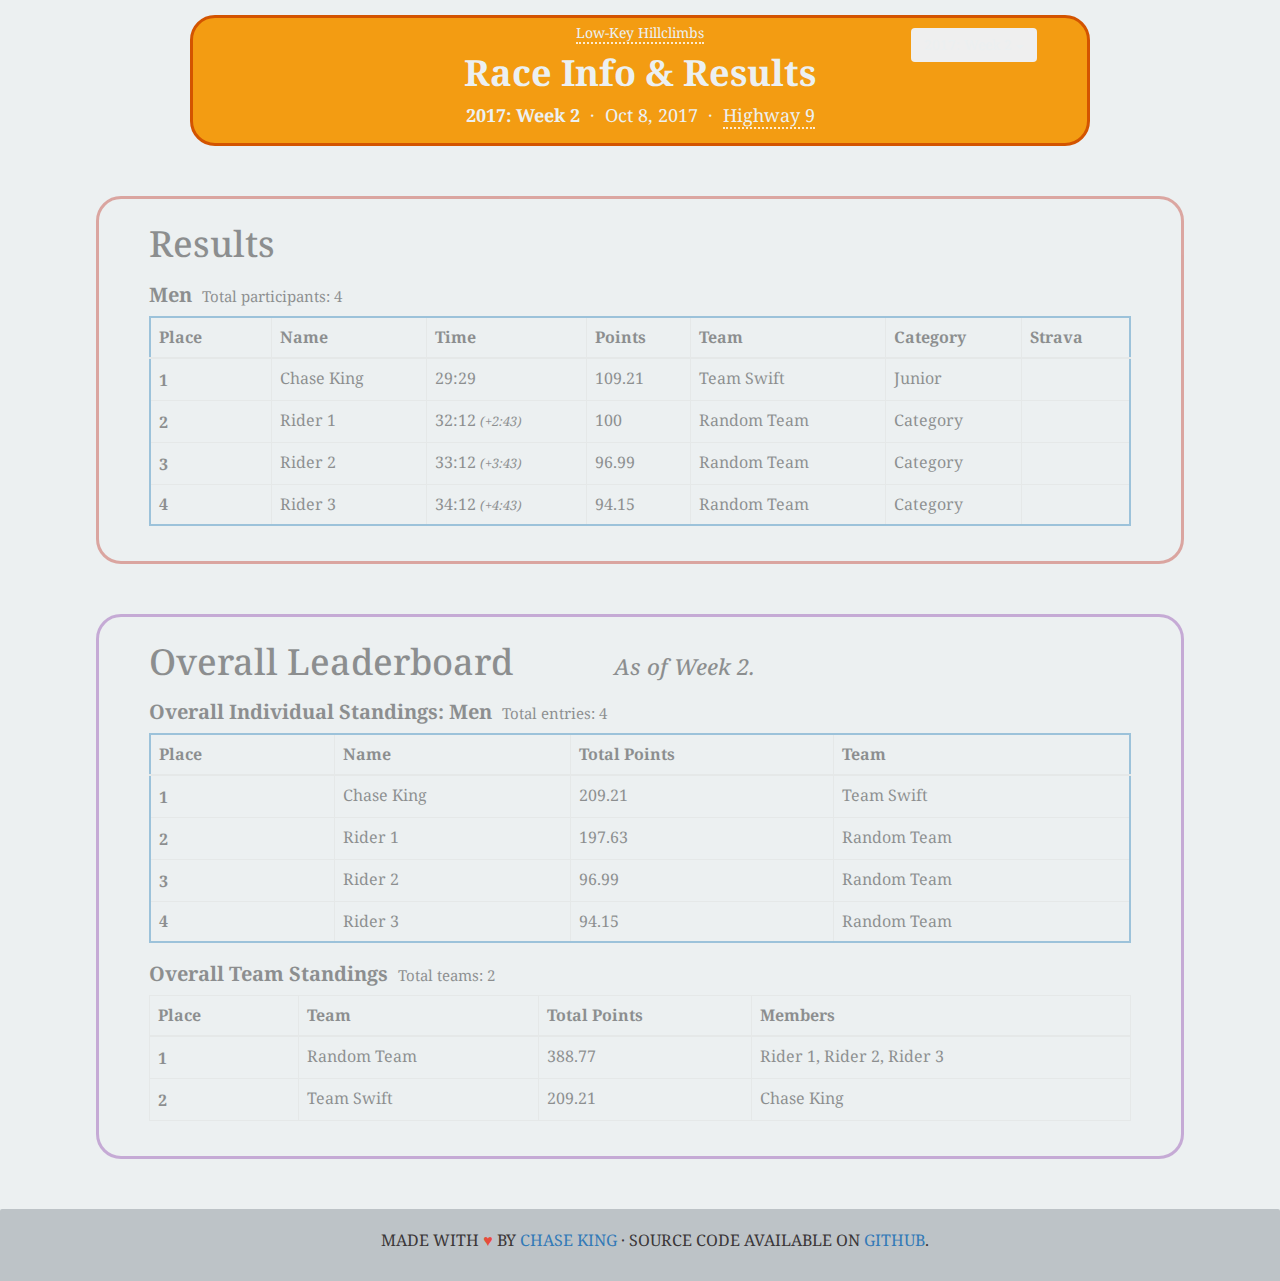
==== races.html @ 23610006 "Various updates" ====
<!DOCTYPE html>

<html>
	<head>
        <link rel="stylesheet" type="text/css" href="css/bootstrap.css">
        <link rel="stylesheet" type="text/css" href="css/main.css">
        <link rel="stylesheet" type="text/css" href="css/twemoji.css">

        <script type="text/javascript" src="js/jquery.js"></script>
        <script type="text/javascript" src="js/bootstrap.min.js"></script>
        <script type="text/javascript" src="js/smoothscrolling.js"></script>
        <script type="text/javascript" src="js/utils.js"></script>

		<title>Low-Key Hillclimbs: Results</title>
	</head>

	<body>
        <div id="header" class="section yellow">
            <p style="font-size: 14px; text-align: center;"><a class="link light" href="index.html">Low-Key Hillclimbs</a></p>
            <h1 style="text-align: center; margin-top: 0;"><i class="twa twa-clipboard"></i> <strong>Race Info & Results</strong> <i class="twa twa-clipboard"></i></h1>

            <div id="infoSubHeader" style="text-align: center; font-size: 18px;">
                <span><strong><span class="year"></span>: Week <span class="week"></span></strong></span>
                <span style="margin: 0 5px;">&middot;</span>
                <span class="date"></span>
                <span style="margin: 0 5px;">&middot;</span>
                <span class="climbLink"></span>
            </div>

            <div class="btn-group" style="display: inline-block; position: relative; float: right; top: -100px;">
                <button id="resultsSelectionButton" type="button" class="btn btn-action dropdown-toggle" data-toggle="dropdown" aria-haspopup="true" aria-expanded="false"></button>

                <ul id="resultsSelectionDropdown" class="dropdown-menu"></ul>
            </div>
		</div>

        <!--<div id="header" class="section yellow">
            <p style="font-size: 14px; text-align: center; z-index: 999;"><a class="link light" style="z-index: 999" href="index.html">Low-Key Hillclimbs</a></p>

            <div style="text-align: center; height: 35px;">
                <div style="display: inline-block; position: absolute; left: 0; right: 0; top: 35px;">
                    <h1><i class="twa twa-clipboard"></i> <strong>Race Information</strong> <i class="twa twa-clipboard"></i></h1>
                </div>

                <div style="display: inline-block; float: right;">
                    <div class="btn-group">
                        <button id="resultsSelectionButton" type="button" class="btn btn-action dropdown-toggle" data-toggle="dropdown" aria-haspopup="true" aria-expanded="false"></button>

                        <ul id="resultsSelectionDropdown" class="dropdown-menu"><li>Test</li></ul>
                    </div>
                </div>
            </div>

            <div id="infoSubHeader" style="text-align: center; font-size: 18px;"></div>
		</div>-->

        <div id="body">
            <div id="info" class="section border-green">
                <div id="infoContainer">
                    <div id="infoText" style='font-size: 16px; margin-bottom: 5px; width: 60%; display: inline-block;'></div>
                    <div id="photos" style='display: inline-block; float: right;'></div>
                    <div id="volunteers"></div>
                </div>
            </div>

            <div id="results" class="section border-red" style="min-width: 85%">
                <h1>Results <i class="twa twa-scroll"></i></h1>

                <div id="resultsContainer"></div>
            </div>

            <div id="leaderboard" class="section border-purple" style="min-width: 85%">
                <h1>Overall Leaderboard <i class="twa twa-notebook"></i><i class="twa twa-bar-chart"></i> <span style="font-size: 22px; margin-left: 0px; font-style: italic;">As of Week <span class="week"></span>.</span></h1>

                <div id="individualLeaderboardContainer"></div>
                <div id="teamLeaderboardContainer"></div>
            </div>
        </div>

        <div id="footer">
        	<p>Made with <span style="color: #e74c3c;">&#9829;</span> by <a href="https://www.strava.com/athletes/6093294">Chase King</a> &middot; Source code available on <a href="https://github.com/chaseking/LKHC">GitHub</a>.</p>
        </div>

        <script type="text/javascript" src="js/races.js"></script>

        <!-- External JS assets -->
		<!--
        <script src="https://cdnjs.cloudflare.com/ajax/libs/jquery/2.1.4/jquery.min.js"></script>
		<script src="https://cdnjs.cloudflare.com/ajax/libs/socket.io/1.3.7/socket.io.min.js"></script>
        <script src="https://cdnjs.cloudflare.com/ajax/libs/flot/0.8.3/jquery.flot.min.js"></script>
		-->

        <!-- Internal JS assets -->
		<!--
        <script src="js/util.js"></script>
        <script src="js/graph.js"></script>
		<script src="js/site.js"></script>
		<script src="publicConfig.json"></script>

		<script>
			(function(i,s,o,g,r,a,m){i['GoogleAnalyticsObject']=r;i[r]=i[r]||function(){
			(i[r].q=i[r].q||[]).push(arguments)},i[r].l=1*new Date();a=s.createElement(o),
			m=s.getElementsByTagName(o)[0];a.async=1;a.src=g;m.parentNode.insertBefore(a,m)
			})(window,document,'script','//www.google-analytics.com/analytics.js','ga');
			ga('create', 'UA-60103580-2', 'auto');
			ga('send', 'pageview');
		</script>
		-->
	</body>
</html>
---- css/main.css ----
@import url(https://fonts.googleapis.com/css?family=Noto+Serif);

* {
	margin: 0;
	padding: 0;
}

body {
	font-family: "Noto Serif", "Palatino", sans-serif;
	font-size: 20px;
	background: #ecf0f1; /* White background */
}

a.link {
    color: inherit;
    border-bottom: 2px dotted rgba(0, 0, 0, 0.3);
    text-decoration: none;
}

a.link:hover {
    text-decoration: none;
    color: inherit;
    border-bottom-color: black;
}

a.link.light {
    border-bottom: 2px dotted rgba(255, 255, 255, 0.8);
    text-decoration: none;
    cursor: pointer;
}

a.link.light:hover {
    border-bottom-color: #95a5a6;
}

.mini-nav {
    margin-top: 0;
    padding: 0 20px;
    font-size: 18px;
}

.mini-nav a {
    color: inherit;
    margin: 0 20px;
}

h2 {
    font-size: 20px;
    font-weight: bold;
}

#footer {
	padding: 20px;
	padding-left: 50px;
	margin: 0 auto;
	position: static;
	bottom: 0;
    font-size: 16px;
    text-transform: uppercase;
    text-align: center;
    background: #bdc3c7;
    color: #3B3738;
    width: 100%;
    border-top-right-radius: 2px;
    border-top-left-radius: 2px;
}

.section {
	min-width: 70%;
	max-width: 900px;
    height: auto;
	padding: 5px 50px 15px 50px;
	margin: 15px auto 50px auto; /* In the middle */
	color: black;
	border-radius: 25px;
	border-style: solid;
	border-width: 3px;
}

.section .header {
    margin-bottom: 15px;
}

.border-red {
    border-color: #c0392b;
}

.border-yellow {
    border-color: #d35400;
}

.border-purple {
    border-color: #8e44ad;
}

.border-green {
    border-color: #1e8c4d;
}

.red {
	background: #e74c3c;
    border-color: #c0392b;
    color: #ecf0f1;
}

.yellow {
	background: #f39c12;
	border-color: #d35400;
    color: #ecf0f1;
}

.green {
	background: #26ad5e;
	border-color: #1e8c4d;
    color: #ecf0f1;
}

.blue {
	background: #3498db;
	border-color: #2980b9;
    color: #ecf0f1;
}

.purple {
	background: #9b59b6;
	border-color: #8e44ad;
    color: #ecf0f1;
}

.white {
    background: #ecf0f1;
    border-color: #7f8c8d;
    color: black;
}
---- css/twemoji.css ----
@charset "UTF-8";
.twa {
  display: inline-block;
  height: 1em;
  width: 1em;
  margin: 0 .05em 0 .1em;
  vertical-align: -0.1em;
  background-repeat: no-repeat;
  background-position: center center;
  background-size: 1em 1em; }

.twa-lg {
  height: 1.33em;
  width: 1.33em;
  margin: 0 0.0665em 0 0.133em;
  vertical-align: -0.133em;
  background-size: 1.33em 1.33em; }

.twa-2x {
  height: 2em;
  width: 2em;
  margin: 0 0.1em 0 0.2em;
  vertical-align: -0.2em;
  background-size: 2em 2em; }

.twa-3x {
  height: 3em;
  width: 3em;
  margin: 0 0.15em 0 0.3em;
  vertical-align: -0.3em;
  background-size: 3em 3em; }

.twa-4x {
  height: 4em;
  width: 4em;
  margin: 0 0.2em 0 0.4em;
  vertical-align: -0.4em;
  background-size: 4em 4em; }

.twa-5x {
  height: 5em;
  width: 5em;
  margin: 0 0.25em 0 0.5em;
  vertical-align: -0.5em;
  background-size: 5em 5em; }

.twa-mahjong-red-dragon {
  background-image: url("https://twemoji.maxcdn.com/2/svg/1f004.svg"); }

.twa-mahjong {
  background-image: url("https://twemoji.maxcdn.com/2/svg/1f004.svg"); }

.twa-joker {
  background-image: url("https://twemoji.maxcdn.com/2/svg/1f0cf.svg"); }

.twa-black-joker {
  background-image: url("https://twemoji.maxcdn.com/2/svg/1f0cf.svg"); }

.twa-a-button {
  background-image: url("https://twemoji.maxcdn.com/2/svg/1f170.svg"); }

.twa-a {
  background-image: url("https://twemoji.maxcdn.com/2/svg/1f170.svg"); }

.twa-b-button {
  background-image: url("https://twemoji.maxcdn.com/2/svg/1f171.svg"); }

.twa-b {
  background-image: url("https://twemoji.maxcdn.com/2/svg/1f171.svg"); }

.twa-o-button {
  background-image: url("https://twemoji.maxcdn.com/2/svg/1f17e.svg"); }

.twa-o2 {
  background-image: url("https://twemoji.maxcdn.com/2/svg/1f17e.svg"); }

.twa-p-button {
  background-image: url("https://twemoji.maxcdn.com/2/svg/1f17f.svg"); }

.twa-parking {
  background-image: url("https://twemoji.maxcdn.com/2/svg/1f17f.svg"); }

.twa-ab-button {
  background-image: url("https://twemoji.maxcdn.com/2/svg/1f18e.svg"); }

.twa-ab {
  background-image: url("https://twemoji.maxcdn.com/2/svg/1f18e.svg"); }

.twa-squared-cl {
  background-image: url("https://twemoji.maxcdn.com/2/svg/1f191.svg"); }

.twa-cl {
  background-image: url("https://twemoji.maxcdn.com/2/svg/1f191.svg"); }

.twa-squared-cool {
  background-image: url("https://twemoji.maxcdn.com/2/svg/1f192.svg"); }

.twa-cool {
  background-image: url("https://twemoji.maxcdn.com/2/svg/1f192.svg"); }

.twa-squared-free {
  background-image: url("https://twemoji.maxcdn.com/2/svg/1f193.svg"); }

.twa-free {
  background-image: url("https://twemoji.maxcdn.com/2/svg/1f193.svg"); }

.twa-squared-id {
  background-image: url("https://twemoji.maxcdn.com/2/svg/1f194.svg"); }

.twa-id {
  background-image: url("https://twemoji.maxcdn.com/2/svg/1f194.svg"); }

.twa-squared-new {
  background-image: url("https://twemoji.maxcdn.com/2/svg/1f195.svg"); }

.twa-new {
  background-image: url("https://twemoji.maxcdn.com/2/svg/1f195.svg"); }

.twa-squared-ng {
  background-image: url("https://twemoji.maxcdn.com/2/svg/1f196.svg"); }

.twa-ng {
  background-image: url("https://twemoji.maxcdn.com/2/svg/1f196.svg"); }

.twa-squared-ok {
  background-image: url("https://twemoji.maxcdn.com/2/svg/1f197.svg"); }

.twa-ok {
  background-image: url("https://twemoji.maxcdn.com/2/svg/1f197.svg"); }

.twa-squared-sos {
  background-image: url("https://twemoji.maxcdn.com/2/svg/1f198.svg"); }

.twa-sos {
  background-image: url("https://twemoji.maxcdn.com/2/svg/1f198.svg"); }

.twa-upexc-button {
  background-image: url("https://twemoji.maxcdn.com/2/svg/1f199.svg"); }

.twa-up {
  background-image: url("https://twemoji.maxcdn.com/2/svg/1f199.svg"); }

.twa-squared-vs {
  background-image: url("https://twemoji.maxcdn.com/2/svg/1f19a.svg"); }

.twa-vs {
  background-image: url("https://twemoji.maxcdn.com/2/svg/1f19a.svg"); }

.twa-ascension-island-flag {
  background-image: url("https://twemoji.maxcdn.com/2/svg/1f1e6-1f1e8.svg"); }

.twa-andorra-flag {
  background-image: url("https://twemoji.maxcdn.com/2/svg/1f1e6-1f1e9.svg"); }

.twa-emirates-uae-united-flag {
  background-image: url("https://twemoji.maxcdn.com/2/svg/1f1e6-1f1ea.svg"); }

.twa-afghanistan-flag {
  background-image: url("https://twemoji.maxcdn.com/2/svg/1f1e6-1f1eb.svg"); }

.twa-antigua-barbuda-flag {
  background-image: url("https://twemoji.maxcdn.com/2/svg/1f1e6-1f1ec.svg"); }

.twa-anguilla-flag {
  background-image: url("https://twemoji.maxcdn.com/2/svg/1f1e6-1f1ee.svg"); }

.twa-albania-flag {
  background-image: url("https://twemoji.maxcdn.com/2/svg/1f1e6-1f1f1.svg"); }

.twa-armenia-flag {
  background-image: url("https://twemoji.maxcdn.com/2/svg/1f1e6-1f1f2.svg"); }

.twa-angola-flag {
  background-image: url("https://twemoji.maxcdn.com/2/svg/1f1e6-1f1f4.svg"); }

.twa-antarctica-flag {
  background-image: url("https://twemoji.maxcdn.com/2/svg/1f1e6-1f1f6.svg"); }

.twa-argentina-flag {
  background-image: url("https://twemoji.maxcdn.com/2/svg/1f1e6-1f1f7.svg"); }

.twa-american-samoa-flag {
  background-image: url("https://twemoji.maxcdn.com/2/svg/1f1e6-1f1f8.svg"); }

.twa-austria-flag {
  background-image: url("https://twemoji.maxcdn.com/2/svg/1f1e6-1f1f9.svg"); }

.twa-australia-flag {
  background-image: url("https://twemoji.maxcdn.com/2/svg/1f1e6-1f1fa.svg"); }

.twa-aruba-flag {
  background-image: url("https://twemoji.maxcdn.com/2/svg/1f1e6-1f1fc.svg"); }

.twa-aland-flag {
  background-image: url("https://twemoji.maxcdn.com/2/svg/1f1e6-1f1fd.svg"); }

.twa-azerbaijan-flag {
  background-image: url("https://twemoji.maxcdn.com/2/svg/1f1e6-1f1ff.svg"); }

.twa-aa {
  background-image: url("https://twemoji.maxcdn.com/2/svg/1f1e6.svg"); }

.twa-squared-a {
  background-image: url("https://twemoji.maxcdn.com/2/svg/1f1e6.svg"); }

.twa-bosnia-herzegovina-flag {
  background-image: url("https://twemoji.maxcdn.com/2/svg/1f1e7-1f1e6.svg"); }

.twa-barbados-flag {
  background-image: url("https://twemoji.maxcdn.com/2/svg/1f1e7-1f1e7.svg"); }

.twa-bangladesh-flag {
  background-image: url("https://twemoji.maxcdn.com/2/svg/1f1e7-1f1e9.svg"); }

.twa-belgium-flag {
  background-image: url("https://twemoji.maxcdn.com/2/svg/1f1e7-1f1ea.svg"); }

.twa-burkina-faso-flag {
  background-image: url("https://twemoji.maxcdn.com/2/svg/1f1e7-1f1eb.svg"); }

.twa-bulgaria-flag {
  background-image: url("https://twemoji.maxcdn.com/2/svg/1f1e7-1f1ec.svg"); }

.twa-bahrain-flag {
  background-image: url("https://twemoji.maxcdn.com/2/svg/1f1e7-1f1ed.svg"); }

.twa-burundi-flag {
  background-image: url("https://twemoji.maxcdn.com/2/svg/1f1e7-1f1ee.svg"); }

.twa-benin-flag {
  background-image: url("https://twemoji.maxcdn.com/2/svg/1f1e7-1f1ef.svg"); }

.twa-barthelemy-barthelemy-saint-flag {
  background-image: url("https://twemoji.maxcdn.com/2/svg/1f1e7-1f1f1.svg"); }

.twa-bermuda-flag {
  background-image: url("https://twemoji.maxcdn.com/2/svg/1f1e7-1f1f2.svg"); }

.twa-brunei-darussalam-flag {
  background-image: url("https://twemoji.maxcdn.com/2/svg/1f1e7-1f1f3.svg"); }

.twa-bolivia-flag {
  background-image: url("https://twemoji.maxcdn.com/2/svg/1f1e7-1f1f4.svg"); }

.twa-bonaire-caribbean-eustatius-netherlands-saba-sint-flag {
  background-image: url("https://twemoji.maxcdn.com/2/svg/1f1e7-1f1f6.svg"); }

.twa-brazil-flag {
  background-image: url("https://twemoji.maxcdn.com/2/svg/1f1e7-1f1f7.svg"); }

.twa-bahamas-flag {
  background-image: url("https://twemoji.maxcdn.com/2/svg/1f1e7-1f1f8.svg"); }

.twa-bhutan-flag {
  background-image: url("https://twemoji.maxcdn.com/2/svg/1f1e7-1f1f9.svg"); }

.twa-bouvet-island-flag {
  background-image: url("https://twemoji.maxcdn.com/2/svg/1f1e7-1f1fb.svg"); }

.twa-botswana-flag {
  background-image: url("https://twemoji.maxcdn.com/2/svg/1f1e7-1f1fc.svg"); }

.twa-belarus-flag {
  background-image: url("https://twemoji.maxcdn.com/2/svg/1f1e7-1f1fe.svg"); }

.twa-belize-flag {
  background-image: url("https://twemoji.maxcdn.com/2/svg/1f1e7-1f1ff.svg"); }

.twa-bb {
  background-image: url("https://twemoji.maxcdn.com/2/svg/1f1e7.svg"); }

.twa-squared-b {
  background-image: url("https://twemoji.maxcdn.com/2/svg/1f1e7.svg"); }

.twa-canada-flag {
  background-image: url("https://twemoji.maxcdn.com/2/svg/1f1e8-1f1e6.svg"); }

.twa-cocos-island-keeling-flag {
  background-image: url("https://twemoji.maxcdn.com/2/svg/1f1e8-1f1e8.svg"); }

.twa-congo-congo-kinshasa-democratic-republic-of-congo-drc-kinshasa-republic-flag {
  background-image: url("https://twemoji.maxcdn.com/2/svg/1f1e8-1f1e9.svg"); }

.twa-central-african-republic-republic-flag {
  background-image: url("https://twemoji.maxcdn.com/2/svg/1f1e8-1f1eb.svg"); }

.twa-brazzaville-congo-congo-republic-congo-brazzaville-republic-republic-of-the-congo-flag {
  background-image: url("https://twemoji.maxcdn.com/2/svg/1f1e8-1f1ec.svg"); }

.twa-switzerland-flag {
  background-image: url("https://twemoji.maxcdn.com/2/svg/1f1e8-1f1ed.svg"); }

.twa-cote-ivoire-cote-ivoire-ivory-coast-flag {
  background-image: url("https://twemoji.maxcdn.com/2/svg/1f1e8-1f1ee.svg"); }

.twa-cook-island-flag {
  background-image: url("https://twemoji.maxcdn.com/2/svg/1f1e8-1f1f0.svg"); }

.twa-chile-flag {
  background-image: url("https://twemoji.maxcdn.com/2/svg/1f1e8-1f1f1.svg"); }

.twa-cameroon-flag {
  background-image: url("https://twemoji.maxcdn.com/2/svg/1f1e8-1f1f2.svg"); }

.twa-china-flag {
  background-image: url("https://twemoji.maxcdn.com/2/svg/1f1e8-1f1f3.svg"); }

.twa-cn {
  background-image: url("https://twemoji.maxcdn.com/2/svg/1f1e8-1f1f3.svg"); }

.twa-colombia-flag {
  background-image: url("https://twemoji.maxcdn.com/2/svg/1f1e8-1f1f4.svg"); }

.twa-clipperton-island-flag {
  background-image: url("https://twemoji.maxcdn.com/2/svg/1f1e8-1f1f5.svg"); }

.twa-costa-rica-flag {
  background-image: url("https://twemoji.maxcdn.com/2/svg/1f1e8-1f1f7.svg"); }

.twa-cuba-flag {
  background-image: url("https://twemoji.maxcdn.com/2/svg/1f1e8-1f1fa.svg"); }

.twa-cabo-cape-verde-flag {
  background-image: url("https://twemoji.maxcdn.com/2/svg/1f1e8-1f1fb.svg"); }

.twa-antilles-curacao-curaçao-flag {
  background-image: url("https://twemoji.maxcdn.com/2/svg/1f1e8-1f1fc.svg"); }

.twa-christmas-island-flag {
  background-image: url("https://twemoji.maxcdn.com/2/svg/1f1e8-1f1fd.svg"); }

.twa-cyprus-flag {
  background-image: url("https://twemoji.maxcdn.com/2/svg/1f1e8-1f1fe.svg"); }

.twa-czech-republic-flag {
  background-image: url("https://twemoji.maxcdn.com/2/svg/1f1e8-1f1ff.svg"); }

.twa-cc {
  background-image: url("https://twemoji.maxcdn.com/2/svg/1f1e8.svg"); }

.twa-squared-c {
  background-image: url("https://twemoji.maxcdn.com/2/svg/1f1e8.svg"); }

.twa-germany-flag {
  background-image: url("https://twemoji.maxcdn.com/2/svg/1f1e9-1f1ea.svg"); }

.twa-de {
  background-image: url("https://twemoji.maxcdn.com/2/svg/1f1e9-1f1ea.svg"); }

.twa-diego-garcia-flag {
  background-image: url("https://twemoji.maxcdn.com/2/svg/1f1e9-1f1ec.svg"); }

.twa-djibouti-flag {
  background-image: url("https://twemoji.maxcdn.com/2/svg/1f1e9-1f1ef.svg"); }

.twa-denmark-flag {
  background-image: url("https://twemoji.maxcdn.com/2/svg/1f1e9-1f1f0.svg"); }

.twa-dominica-flag {
  background-image: url("https://twemoji.maxcdn.com/2/svg/1f1e9-1f1f2.svg"); }

.twa-dominican-republic-flag {
  background-image: url("https://twemoji.maxcdn.com/2/svg/1f1e9-1f1f4.svg"); }

.twa-algeria-flag {
  background-image: url("https://twemoji.maxcdn.com/2/svg/1f1e9-1f1ff.svg"); }

.twa-dd {
  background-image: url("https://twemoji.maxcdn.com/2/svg/1f1e9.svg"); }

.twa-squared-d {
  background-image: url("https://twemoji.maxcdn.com/2/svg/1f1e9.svg"); }

.twa-ceuta-melilla-flag {
  background-image: url("https://twemoji.maxcdn.com/2/svg/1f1ea-1f1e6.svg"); }

.twa-ecuador-flag {
  background-image: url("https://twemoji.maxcdn.com/2/svg/1f1ea-1f1e8.svg"); }

.twa-estonia-flag {
  background-image: url("https://twemoji.maxcdn.com/2/svg/1f1ea-1f1ea.svg"); }

.twa-egypt-flag {
  background-image: url("https://twemoji.maxcdn.com/2/svg/1f1ea-1f1ec.svg"); }

.twa-sahara-west-western-sahara-flag {
  background-image: url("https://twemoji.maxcdn.com/2/svg/1f1ea-1f1ed.svg"); }

.twa-eritrea-flag {
  background-image: url("https://twemoji.maxcdn.com/2/svg/1f1ea-1f1f7.svg"); }

.twa-spain-flag {
  background-image: url("https://twemoji.maxcdn.com/2/svg/1f1ea-1f1f8.svg"); }

.twa-es {
  background-image: url("https://twemoji.maxcdn.com/2/svg/1f1ea-1f1f8.svg"); }

.twa-ethiopia-flag {
  background-image: url("https://twemoji.maxcdn.com/2/svg/1f1ea-1f1f9.svg"); }

.twa-european-union-flag {
  background-image: url("https://twemoji.maxcdn.com/2/svg/1f1ea-1f1fa.svg"); }

.twa-ee {
  background-image: url("https://twemoji.maxcdn.com/2/svg/1f1ea.svg"); }

.twa-squared-e {
  background-image: url("https://twemoji.maxcdn.com/2/svg/1f1ea.svg"); }

.twa-finland-flag {
  background-image: url("https://twemoji.maxcdn.com/2/svg/1f1eb-1f1ee.svg"); }

.twa-fiji-flag {
  background-image: url("https://twemoji.maxcdn.com/2/svg/1f1eb-1f1ef.svg"); }

.twa-falkland-falklands-island-islas-malvinas-flag {
  background-image: url("https://twemoji.maxcdn.com/2/svg/1f1eb-1f1f0.svg"); }

.twa-micronesia-flag {
  background-image: url("https://twemoji.maxcdn.com/2/svg/1f1eb-1f1f2.svg"); }

.twa-faroe-island-flag {
  background-image: url("https://twemoji.maxcdn.com/2/svg/1f1eb-1f1f4.svg"); }

.twa-france-flag {
  background-image: url("https://twemoji.maxcdn.com/2/svg/1f1eb-1f1f7.svg"); }

.twa-fr {
  background-image: url("https://twemoji.maxcdn.com/2/svg/1f1eb-1f1f7.svg"); }

.twa-ff {
  background-image: url("https://twemoji.maxcdn.com/2/svg/1f1eb.svg"); }

.twa-squared-f {
  background-image: url("https://twemoji.maxcdn.com/2/svg/1f1eb.svg"); }

.twa-gabon-flag {
  background-image: url("https://twemoji.maxcdn.com/2/svg/1f1ec-1f1e6.svg"); }

.twa-britain-british-cornwall-england-great-britain-ireland-northern-ireland-scotland-uk-union-jack-united-united-kingdom-wales-flag {
  background-image: url("https://twemoji.maxcdn.com/2/svg/1f1ec-1f1e7.svg"); }

.twa-gb {
  background-image: url("https://twemoji.maxcdn.com/2/svg/1f1ec-1f1e7.svg"); }

.twa-grenada-flag {
  background-image: url("https://twemoji.maxcdn.com/2/svg/1f1ec-1f1e9.svg"); }

.twa-georgia-flag {
  background-image: url("https://twemoji.maxcdn.com/2/svg/1f1ec-1f1ea.svg"); }

.twa-french-guiana-flag {
  background-image: url("https://twemoji.maxcdn.com/2/svg/1f1ec-1f1eb.svg"); }

.twa-guernsey-flag {
  background-image: url("https://twemoji.maxcdn.com/2/svg/1f1ec-1f1ec.svg"); }

.twa-ghana-flag {
  background-image: url("https://twemoji.maxcdn.com/2/svg/1f1ec-1f1ed.svg"); }

.twa-gibraltar-flag {
  background-image: url("https://twemoji.maxcdn.com/2/svg/1f1ec-1f1ee.svg"); }

.twa-greenland-flag {
  background-image: url("https://twemoji.maxcdn.com/2/svg/1f1ec-1f1f1.svg"); }

.twa-gambia-flag {
  background-image: url("https://twemoji.maxcdn.com/2/svg/1f1ec-1f1f2.svg"); }

.twa-guinea-flag {
  background-image: url("https://twemoji.maxcdn.com/2/svg/1f1ec-1f1f3.svg"); }

.twa-guadeloupe-flag {
  background-image: url("https://twemoji.maxcdn.com/2/svg/1f1ec-1f1f5.svg"); }

.twa-equatorial-guinea-guinea-flag {
  background-image: url("https://twemoji.maxcdn.com/2/svg/1f1ec-1f1f6.svg"); }

.twa-greece-flag {
  background-image: url("https://twemoji.maxcdn.com/2/svg/1f1ec-1f1f7.svg"); }

.twa-georgia-island-south-south-georgia-south-sandwich-flag {
  background-image: url("https://twemoji.maxcdn.com/2/svg/1f1ec-1f1f8.svg"); }

.twa-guatemala-flag {
  background-image: url("https://twemoji.maxcdn.com/2/svg/1f1ec-1f1f9.svg"); }

.twa-guam-flag {
  background-image: url("https://twemoji.maxcdn.com/2/svg/1f1ec-1f1fa.svg"); }

.twa-bissau-guinea-flag {
  background-image: url("https://twemoji.maxcdn.com/2/svg/1f1ec-1f1fc.svg"); }

.twa-guyana-flag {
  background-image: url("https://twemoji.maxcdn.com/2/svg/1f1ec-1f1fe.svg"); }

.twa-gg {
  background-image: url("https://twemoji.maxcdn.com/2/svg/1f1ec.svg"); }

.twa-squared-g {
  background-image: url("https://twemoji.maxcdn.com/2/svg/1f1ec.svg"); }

.twa-china-hong-kong-flag {
  background-image: url("https://twemoji.maxcdn.com/2/svg/1f1ed-1f1f0.svg"); }

.twa-heard-island-mcdonald-flag {
  background-image: url("https://twemoji.maxcdn.com/2/svg/1f1ed-1f1f2.svg"); }

.twa-honduras-flag {
  background-image: url("https://twemoji.maxcdn.com/2/svg/1f1ed-1f1f3.svg"); }

.twa-croatia-flag {
  background-image: url("https://twemoji.maxcdn.com/2/svg/1f1ed-1f1f7.svg"); }

.twa-haiti-flag {
  background-image: url("https://twemoji.maxcdn.com/2/svg/1f1ed-1f1f9.svg"); }

.twa-hungary-flag {
  background-image: url("https://twemoji.maxcdn.com/2/svg/1f1ed-1f1fa.svg"); }

.twa-hh {
  background-image: url("https://twemoji.maxcdn.com/2/svg/1f1ed.svg"); }

.twa-squared-h {
  background-image: url("https://twemoji.maxcdn.com/2/svg/1f1ed.svg"); }

.twa-canary-island-flag {
  background-image: url("https://twemoji.maxcdn.com/2/svg/1f1ee-1f1e8.svg"); }

.twa-indonesia-flag {
  background-image: url("https://twemoji.maxcdn.com/2/svg/1f1ee-1f1e9.svg"); }

.twa-ireland-flag {
  background-image: url("https://twemoji.maxcdn.com/2/svg/1f1ee-1f1ea.svg"); }

.twa-israel-flag {
  background-image: url("https://twemoji.maxcdn.com/2/svg/1f1ee-1f1f1.svg"); }

.twa-isle-of-man-flag {
  background-image: url("https://twemoji.maxcdn.com/2/svg/1f1ee-1f1f2.svg"); }

.twa-india-flag {
  background-image: url("https://twemoji.maxcdn.com/2/svg/1f1ee-1f1f3.svg"); }

.twa-british-chagos-indian-ocean-island-flag {
  background-image: url("https://twemoji.maxcdn.com/2/svg/1f1ee-1f1f4.svg"); }

.twa-iraq-flag {
  background-image: url("https://twemoji.maxcdn.com/2/svg/1f1ee-1f1f6.svg"); }

.twa-iran-flag {
  background-image: url("https://twemoji.maxcdn.com/2/svg/1f1ee-1f1f7.svg"); }

.twa-iceland-flag {
  background-image: url("https://twemoji.maxcdn.com/2/svg/1f1ee-1f1f8.svg"); }

.twa-italy-flag {
  background-image: url("https://twemoji.maxcdn.com/2/svg/1f1ee-1f1f9.svg"); }

.twa-it {
  background-image: url("https://twemoji.maxcdn.com/2/svg/1f1ee-1f1f9.svg"); }

.twa-ii {
  background-image: url("https://twemoji.maxcdn.com/2/svg/1f1ee.svg"); }

.twa-squared-i {
  background-image: url("https://twemoji.maxcdn.com/2/svg/1f1ee.svg"); }

.twa-jersey-flag {
  background-image: url("https://twemoji.maxcdn.com/2/svg/1f1ef-1f1ea.svg"); }

.twa-jamaica-flag {
  background-image: url("https://twemoji.maxcdn.com/2/svg/1f1ef-1f1f2.svg"); }

.twa-jordan-flag {
  background-image: url("https://twemoji.maxcdn.com/2/svg/1f1ef-1f1f4.svg"); }

.twa-japan-flag {
  background-image: url("https://twemoji.maxcdn.com/2/svg/1f1ef-1f1f5.svg"); }

.twa-jp {
  background-image: url("https://twemoji.maxcdn.com/2/svg/1f1ef-1f1f5.svg"); }

.twa-jj {
  background-image: url("https://twemoji.maxcdn.com/2/svg/1f1ef.svg"); }

.twa-squared-j {
  background-image: url("https://twemoji.maxcdn.com/2/svg/1f1ef.svg"); }

.twa-kenya-flag {
  background-image: url("https://twemoji.maxcdn.com/2/svg/1f1f0-1f1ea.svg"); }

.twa-kyrgyzstan-flag {
  background-image: url("https://twemoji.maxcdn.com/2/svg/1f1f0-1f1ec.svg"); }

.twa-cambodia-flag {
  background-image: url("https://twemoji.maxcdn.com/2/svg/1f1f0-1f1ed.svg"); }

.twa-kiribati-flag {
  background-image: url("https://twemoji.maxcdn.com/2/svg/1f1f0-1f1ee.svg"); }

.twa-comoros-flag {
  background-image: url("https://twemoji.maxcdn.com/2/svg/1f1f0-1f1f2.svg"); }

.twa-kitts-nevis-saint-flag {
  background-image: url("https://twemoji.maxcdn.com/2/svg/1f1f0-1f1f3.svg"); }

.twa-korea-north-north-korea-flag {
  background-image: url("https://twemoji.maxcdn.com/2/svg/1f1f0-1f1f5.svg"); }

.twa-korea-south-south-korea-flag {
  background-image: url("https://twemoji.maxcdn.com/2/svg/1f1f0-1f1f7.svg"); }

.twa-kr {
  background-image: url("https://twemoji.maxcdn.com/2/svg/1f1f0-1f1f7.svg"); }

.twa-kuwait-flag {
  background-image: url("https://twemoji.maxcdn.com/2/svg/1f1f0-1f1fc.svg"); }

.twa-cayman-island-flag {
  background-image: url("https://twemoji.maxcdn.com/2/svg/1f1f0-1f1fe.svg"); }

.twa-kazakhstan-flag {
  background-image: url("https://twemoji.maxcdn.com/2/svg/1f1f0-1f1ff.svg"); }

.twa-kk {
  background-image: url("https://twemoji.maxcdn.com/2/svg/1f1f0.svg"); }

.twa-squared-k {
  background-image: url("https://twemoji.maxcdn.com/2/svg/1f1f0.svg"); }

.twa-laos-flag {
  background-image: url("https://twemoji.maxcdn.com/2/svg/1f1f1-1f1e6.svg"); }

.twa-lebanon-flag {
  background-image: url("https://twemoji.maxcdn.com/2/svg/1f1f1-1f1e7.svg"); }

.twa-lucia-saint-flag {
  background-image: url("https://twemoji.maxcdn.com/2/svg/1f1f1-1f1e8.svg"); }

.twa-liechtenstein-flag {
  background-image: url("https://twemoji.maxcdn.com/2/svg/1f1f1-1f1ee.svg"); }

.twa-sri-lanka-flag {
  background-image: url("https://twemoji.maxcdn.com/2/svg/1f1f1-1f1f0.svg"); }

.twa-liberia-flag {
  background-image: url("https://twemoji.maxcdn.com/2/svg/1f1f1-1f1f7.svg"); }

.twa-lesotho-flag {
  background-image: url("https://twemoji.maxcdn.com/2/svg/1f1f1-1f1f8.svg"); }

.twa-lithuania-flag {
  background-image: url("https://twemoji.maxcdn.com/2/svg/1f1f1-1f1f9.svg"); }

.twa-luxembourg-flag {
  background-image: url("https://twemoji.maxcdn.com/2/svg/1f1f1-1f1fa.svg"); }

.twa-latvia-flag {
  background-image: url("https://twemoji.maxcdn.com/2/svg/1f1f1-1f1fb.svg"); }

.twa-libya-flag {
  background-image: url("https://twemoji.maxcdn.com/2/svg/1f1f1-1f1fe.svg"); }

.twa-ll {
  background-image: url("https://twemoji.maxcdn.com/2/svg/1f1f1.svg"); }

.twa-squared-l {
  background-image: url("https://twemoji.maxcdn.com/2/svg/1f1f1.svg"); }

.twa-morocco-flag {
  background-image: url("https://twemoji.maxcdn.com/2/svg/1f1f2-1f1e6.svg"); }

.twa-monaco-flag {
  background-image: url("https://twemoji.maxcdn.com/2/svg/1f1f2-1f1e8.svg"); }

.twa-moldova-flag {
  background-image: url("https://twemoji.maxcdn.com/2/svg/1f1f2-1f1e9.svg"); }

.twa-montenegro-flag {
  background-image: url("https://twemoji.maxcdn.com/2/svg/1f1f2-1f1ea.svg"); }

.twa-french-martin-saint-flag {
  background-image: url("https://twemoji.maxcdn.com/2/svg/1f1f2-1f1eb.svg"); }

.twa-madagascar-flag {
  background-image: url("https://twemoji.maxcdn.com/2/svg/1f1f2-1f1ec.svg"); }

.twa-island-marshall-flag {
  background-image: url("https://twemoji.maxcdn.com/2/svg/1f1f2-1f1ed.svg"); }

.twa-macedonia-flag {
  background-image: url("https://twemoji.maxcdn.com/2/svg/1f1f2-1f1f0.svg"); }

.twa-mali-flag {
  background-image: url("https://twemoji.maxcdn.com/2/svg/1f1f2-1f1f1.svg"); }

.twa-burma-myanmar-flag {
  background-image: url("https://twemoji.maxcdn.com/2/svg/1f1f2-1f1f2.svg"); }

.twa-mongolia-flag {
  background-image: url("https://twemoji.maxcdn.com/2/svg/1f1f2-1f1f3.svg"); }

.twa-china-macao-macau-flag {
  background-image: url("https://twemoji.maxcdn.com/2/svg/1f1f2-1f1f4.svg"); }

.twa-island-mariana-north-northern-mariana-flag {
  background-image: url("https://twemoji.maxcdn.com/2/svg/1f1f2-1f1f5.svg"); }

.twa-martinique-flag {
  background-image: url("https://twemoji.maxcdn.com/2/svg/1f1f2-1f1f6.svg"); }

.twa-mauritania-flag {
  background-image: url("https://twemoji.maxcdn.com/2/svg/1f1f2-1f1f7.svg"); }

.twa-montserrat-flag {
  background-image: url("https://twemoji.maxcdn.com/2/svg/1f1f2-1f1f8.svg"); }

.twa-malta-flag {
  background-image: url("https://twemoji.maxcdn.com/2/svg/1f1f2-1f1f9.svg"); }

.twa-mauritius-flag {
  background-image: url("https://twemoji.maxcdn.com/2/svg/1f1f2-1f1fa.svg"); }

.twa-maldives-flag {
  background-image: url("https://twemoji.maxcdn.com/2/svg/1f1f2-1f1fb.svg"); }

.twa-malawi-flag {
  background-image: url("https://twemoji.maxcdn.com/2/svg/1f1f2-1f1fc.svg"); }

.twa-mexico-flag {
  background-image: url("https://twemoji.maxcdn.com/2/svg/1f1f2-1f1fd.svg"); }

.twa-malaysia-flag {
  background-image: url("https://twemoji.maxcdn.com/2/svg/1f1f2-1f1fe.svg"); }

.twa-mozambique-flag {
  background-image: url("https://twemoji.maxcdn.com/2/svg/1f1f2-1f1ff.svg"); }

.twa-mm {
  background-image: url("https://twemoji.maxcdn.com/2/svg/1f1f2.svg"); }

.twa-squared-m {
  background-image: url("https://twemoji.maxcdn.com/2/svg/1f1f2.svg"); }

.twa-namibia-flag {
  background-image: url("https://twemoji.maxcdn.com/2/svg/1f1f3-1f1e6.svg"); }

.twa-new-new-caledonia-flag {
  background-image: url("https://twemoji.maxcdn.com/2/svg/1f1f3-1f1e8.svg"); }

.twa-niger-flag {
  background-image: url("https://twemoji.maxcdn.com/2/svg/1f1f3-1f1ea.svg"); }

.twa-island-norfolk-flag {
  background-image: url("https://twemoji.maxcdn.com/2/svg/1f1f3-1f1eb.svg"); }

.twa-nigeria-flag {
  background-image: url("https://twemoji.maxcdn.com/2/svg/1f1f3-1f1ec.svg"); }

.twa-nicaragua-flag {
  background-image: url("https://twemoji.maxcdn.com/2/svg/1f1f3-1f1ee.svg"); }

.twa-netherlands-flag {
  background-image: url("https://twemoji.maxcdn.com/2/svg/1f1f3-1f1f1.svg"); }

.twa-norway-flag {
  background-image: url("https://twemoji.maxcdn.com/2/svg/1f1f3-1f1f4.svg"); }

.twa-nepal-flag {
  background-image: url("https://twemoji.maxcdn.com/2/svg/1f1f3-1f1f5.svg"); }

.twa-nauru-flag {
  background-image: url("https://twemoji.maxcdn.com/2/svg/1f1f3-1f1f7.svg"); }

.twa-niue-flag {
  background-image: url("https://twemoji.maxcdn.com/2/svg/1f1f3-1f1fa.svg"); }

.twa-new-new-zealand-flag {
  background-image: url("https://twemoji.maxcdn.com/2/svg/1f1f3-1f1ff.svg"); }

.twa-nn {
  background-image: url("https://twemoji.maxcdn.com/2/svg/1f1f3.svg"); }

.twa-squared-n {
  background-image: url("https://twemoji.maxcdn.com/2/svg/1f1f3.svg"); }

.twa-oman-flag {
  background-image: url("https://twemoji.maxcdn.com/2/svg/1f1f4-1f1f2.svg"); }

.twa-oo {
  background-image: url("https://twemoji.maxcdn.com/2/svg/1f1f4.svg"); }

.twa-squared-o {
  background-image: url("https://twemoji.maxcdn.com/2/svg/1f1f4.svg"); }

.twa-panama-flag {
  background-image: url("https://twemoji.maxcdn.com/2/svg/1f1f5-1f1e6.svg"); }

.twa-peru-flag {
  background-image: url("https://twemoji.maxcdn.com/2/svg/1f1f5-1f1ea.svg"); }

.twa-french-polynesia-flag {
  background-image: url("https://twemoji.maxcdn.com/2/svg/1f1f5-1f1eb.svg"); }

.twa-guinea-new-papua-new-guinea-flag {
  background-image: url("https://twemoji.maxcdn.com/2/svg/1f1f5-1f1ec.svg"); }

.twa-philippines-flag {
  background-image: url("https://twemoji.maxcdn.com/2/svg/1f1f5-1f1ed.svg"); }

.twa-pakistan-flag {
  background-image: url("https://twemoji.maxcdn.com/2/svg/1f1f5-1f1f0.svg"); }

.twa-poland-flag {
  background-image: url("https://twemoji.maxcdn.com/2/svg/1f1f5-1f1f1.svg"); }

.twa-miquelon-pierre-saint-flag {
  background-image: url("https://twemoji.maxcdn.com/2/svg/1f1f5-1f1f2.svg"); }

.twa-island-pitcairn-flag {
  background-image: url("https://twemoji.maxcdn.com/2/svg/1f1f5-1f1f3.svg"); }

.twa-puerto-rico-flag {
  background-image: url("https://twemoji.maxcdn.com/2/svg/1f1f5-1f1f7.svg"); }

.twa-palestine-flag {
  background-image: url("https://twemoji.maxcdn.com/2/svg/1f1f5-1f1f8.svg"); }

.twa-portugal-flag {
  background-image: url("https://twemoji.maxcdn.com/2/svg/1f1f5-1f1f9.svg"); }

.twa-palau-flag {
  background-image: url("https://twemoji.maxcdn.com/2/svg/1f1f5-1f1fc.svg"); }

.twa-paraguay-flag {
  background-image: url("https://twemoji.maxcdn.com/2/svg/1f1f5-1f1fe.svg"); }

.twa-pp {
  background-image: url("https://twemoji.maxcdn.com/2/svg/1f1f5.svg"); }

.twa-squared-p {
  background-image: url("https://twemoji.maxcdn.com/2/svg/1f1f5.svg"); }

.twa-qatar-flag {
  background-image: url("https://twemoji.maxcdn.com/2/svg/1f1f6-1f1e6.svg"); }

.twa-qq {
  background-image: url("https://twemoji.maxcdn.com/2/svg/1f1f6.svg"); }

.twa-squared-q {
  background-image: url("https://twemoji.maxcdn.com/2/svg/1f1f6.svg"); }

.twa-reunion-reunion-flag {
  background-image: url("https://twemoji.maxcdn.com/2/svg/1f1f7-1f1ea.svg"); }

.twa-romania-flag {
  background-image: url("https://twemoji.maxcdn.com/2/svg/1f1f7-1f1f4.svg"); }

.twa-serbia-flag {
  background-image: url("https://twemoji.maxcdn.com/2/svg/1f1f7-1f1f8.svg"); }

.twa-russia-flag {
  background-image: url("https://twemoji.maxcdn.com/2/svg/1f1f7-1f1fa.svg"); }

.twa-ru {
  background-image: url("https://twemoji.maxcdn.com/2/svg/1f1f7-1f1fa.svg"); }

.twa-rwanda-flag {
  background-image: url("https://twemoji.maxcdn.com/2/svg/1f1f7-1f1fc.svg"); }

.twa-rr {
  background-image: url("https://twemoji.maxcdn.com/2/svg/1f1f7.svg"); }

.twa-squared-r {
  background-image: url("https://twemoji.maxcdn.com/2/svg/1f1f7.svg"); }

.twa-saudi-arabia-flag {
  background-image: url("https://twemoji.maxcdn.com/2/svg/1f1f8-1f1e6.svg"); }

.twa-island-solomon-flag {
  background-image: url("https://twemoji.maxcdn.com/2/svg/1f1f8-1f1e7.svg"); }

.twa-seychelles-flag {
  background-image: url("https://twemoji.maxcdn.com/2/svg/1f1f8-1f1e8.svg"); }

.twa-sudan-flag {
  background-image: url("https://twemoji.maxcdn.com/2/svg/1f1f8-1f1e9.svg"); }

.twa-sweden-flag {
  background-image: url("https://twemoji.maxcdn.com/2/svg/1f1f8-1f1ea.svg"); }

.twa-singapore-flag {
  background-image: url("https://twemoji.maxcdn.com/2/svg/1f1f8-1f1ec.svg"); }

.twa-helena-saint-flag {
  background-image: url("https://twemoji.maxcdn.com/2/svg/1f1f8-1f1ed.svg"); }

.twa-slovenia-flag {
  background-image: url("https://twemoji.maxcdn.com/2/svg/1f1f8-1f1ee.svg"); }

.twa-jan-mayen-svalbard-flag {
  background-image: url("https://twemoji.maxcdn.com/2/svg/1f1f8-1f1ef.svg"); }

.twa-slovakia-flag {
  background-image: url("https://twemoji.maxcdn.com/2/svg/1f1f8-1f1f0.svg"); }

.twa-sierra-leone-flag {
  background-image: url("https://twemoji.maxcdn.com/2/svg/1f1f8-1f1f1.svg"); }

.twa-san-marino-flag {
  background-image: url("https://twemoji.maxcdn.com/2/svg/1f1f8-1f1f2.svg"); }

.twa-senegal-flag {
  background-image: url("https://twemoji.maxcdn.com/2/svg/1f1f8-1f1f3.svg"); }

.twa-somalia-flag {
  background-image: url("https://twemoji.maxcdn.com/2/svg/1f1f8-1f1f4.svg"); }

.twa-suriname-flag {
  background-image: url("https://twemoji.maxcdn.com/2/svg/1f1f8-1f1f7.svg"); }

.twa-south-south-sudan-sudan-flag {
  background-image: url("https://twemoji.maxcdn.com/2/svg/1f1f8-1f1f8.svg"); }

.twa-principe-principe-sao-tome-sao-tome-flag {
  background-image: url("https://twemoji.maxcdn.com/2/svg/1f1f8-1f1f9.svg"); }

.twa-el-salvador-flag {
  background-image: url("https://twemoji.maxcdn.com/2/svg/1f1f8-1f1fb.svg"); }

.twa-maarten-sint-flag {
  background-image: url("https://twemoji.maxcdn.com/2/svg/1f1f8-1f1fd.svg"); }

.twa-syria-flag {
  background-image: url("https://twemoji.maxcdn.com/2/svg/1f1f8-1f1fe.svg"); }

.twa-swaziland-flag {
  background-image: url("https://twemoji.maxcdn.com/2/svg/1f1f8-1f1ff.svg"); }

.twa-ss {
  background-image: url("https://twemoji.maxcdn.com/2/svg/1f1f8.svg"); }

.twa-squared-s {
  background-image: url("https://twemoji.maxcdn.com/2/svg/1f1f8.svg"); }

.twa-tristan-da-cunha-flag {
  background-image: url("https://twemoji.maxcdn.com/2/svg/1f1f9-1f1e6.svg"); }

.twa-caicos-island-turks-flag {
  background-image: url("https://twemoji.maxcdn.com/2/svg/1f1f9-1f1e8.svg"); }

.twa-chad-flag {
  background-image: url("https://twemoji.maxcdn.com/2/svg/1f1f9-1f1e9.svg"); }

.twa-antarctic-french-flag {
  background-image: url("https://twemoji.maxcdn.com/2/svg/1f1f9-1f1eb.svg"); }

.twa-togo-flag {
  background-image: url("https://twemoji.maxcdn.com/2/svg/1f1f9-1f1ec.svg"); }

.twa-thailand-flag {
  background-image: url("https://twemoji.maxcdn.com/2/svg/1f1f9-1f1ed.svg"); }

.twa-tajikistan-flag {
  background-image: url("https://twemoji.maxcdn.com/2/svg/1f1f9-1f1ef.svg"); }

.twa-tokelau-flag {
  background-image: url("https://twemoji.maxcdn.com/2/svg/1f1f9-1f1f0.svg"); }

.twa-east-east-timor-timor-leste-flag {
  background-image: url("https://twemoji.maxcdn.com/2/svg/1f1f9-1f1f1.svg"); }

.twa-turkmenistan-flag {
  background-image: url("https://twemoji.maxcdn.com/2/svg/1f1f9-1f1f2.svg"); }

.twa-tunisia-flag {
  background-image: url("https://twemoji.maxcdn.com/2/svg/1f1f9-1f1f3.svg"); }

.twa-tonga-flag {
  background-image: url("https://twemoji.maxcdn.com/2/svg/1f1f9-1f1f4.svg"); }

.twa-turkey-flag {
  background-image: url("https://twemoji.maxcdn.com/2/svg/1f1f9-1f1f7.svg"); }

.twa-tobago-trinidad-flag {
  background-image: url("https://twemoji.maxcdn.com/2/svg/1f1f9-1f1f9.svg"); }

.twa-tuvalu-flag {
  background-image: url("https://twemoji.maxcdn.com/2/svg/1f1f9-1f1fb.svg"); }

.twa-china-taiwan-flag {
  background-image: url("https://twemoji.maxcdn.com/2/svg/1f1f9-1f1fc.svg"); }

.twa-tanzania-flag {
  background-image: url("https://twemoji.maxcdn.com/2/svg/1f1f9-1f1ff.svg"); }

.twa-tt {
  background-image: url("https://twemoji.maxcdn.com/2/svg/1f1f9.svg"); }

.twa-squared-t {
  background-image: url("https://twemoji.maxcdn.com/2/svg/1f1f9.svg"); }

.twa-ukraine-flag {
  background-image: url("https://twemoji.maxcdn.com/2/svg/1f1fa-1f1e6.svg"); }

.twa-uganda-flag {
  background-image: url("https://twemoji.maxcdn.com/2/svg/1f1fa-1f1ec.svg"); }

.twa-america-island-minor-outlying-united-united-states-us-usa-flag {
  background-image: url("https://twemoji.maxcdn.com/2/svg/1f1fa-1f1f2.svg"); }

.twa-america-stars-and-stripes-united-united-states-flag {
  background-image: url("https://twemoji.maxcdn.com/2/svg/1f1fa-1f1f8.svg"); }

.twa-us {
  background-image: url("https://twemoji.maxcdn.com/2/svg/1f1fa-1f1f8.svg"); }

.twa-uruguay-flag {
  background-image: url("https://twemoji.maxcdn.com/2/svg/1f1fa-1f1fe.svg"); }

.twa-uzbekistan-flag {
  background-image: url("https://twemoji.maxcdn.com/2/svg/1f1fa-1f1ff.svg"); }

.twa-uu {
  background-image: url("https://twemoji.maxcdn.com/2/svg/1f1fa.svg"); }

.twa-squared-u {
  background-image: url("https://twemoji.maxcdn.com/2/svg/1f1fa.svg"); }

.twa-vatican-flag {
  background-image: url("https://twemoji.maxcdn.com/2/svg/1f1fb-1f1e6.svg"); }

.twa-grenadines-saint-vincent-flag {
  background-image: url("https://twemoji.maxcdn.com/2/svg/1f1fb-1f1e8.svg"); }

.twa-venezuela-flag {
  background-image: url("https://twemoji.maxcdn.com/2/svg/1f1fb-1f1ea.svg"); }

.twa-british-island-virgin-flag {
  background-image: url("https://twemoji.maxcdn.com/2/svg/1f1fb-1f1ec.svg"); }

.twa-america-american-island-united-united-states-us-usa-virgin-flag {
  background-image: url("https://twemoji.maxcdn.com/2/svg/1f1fb-1f1ee.svg"); }

.twa-viet-nam-vietnam-flag {
  background-image: url("https://twemoji.maxcdn.com/2/svg/1f1fb-1f1f3.svg"); }

.twa-vanuatu-flag {
  background-image: url("https://twemoji.maxcdn.com/2/svg/1f1fb-1f1fa.svg"); }

.twa-vv {
  background-image: url("https://twemoji.maxcdn.com/2/svg/1f1fb.svg"); }

.twa-squared-v {
  background-image: url("https://twemoji.maxcdn.com/2/svg/1f1fb.svg"); }

.twa-futuna-wallis-flag {
  background-image: url("https://twemoji.maxcdn.com/2/svg/1f1fc-1f1eb.svg"); }

.twa-samoa-flag {
  background-image: url("https://twemoji.maxcdn.com/2/svg/1f1fc-1f1f8.svg"); }

.twa-ww {
  background-image: url("https://twemoji.maxcdn.com/2/svg/1f1fc.svg"); }

.twa-squared-w {
  background-image: url("https://twemoji.maxcdn.com/2/svg/1f1fc.svg"); }

.twa-kosovo-flag {
  background-image: url("https://twemoji.maxcdn.com/2/svg/1f1fd-1f1f0.svg"); }

.twa-xx {
  background-image: url("https://twemoji.maxcdn.com/2/svg/1f1fd.svg"); }

.twa-squared-x {
  background-image: url("https://twemoji.maxcdn.com/2/svg/1f1fd.svg"); }

.twa-yemen-flag {
  background-image: url("https://twemoji.maxcdn.com/2/svg/1f1fe-1f1ea.svg"); }

.twa-mayotte-flag {
  background-image: url("https://twemoji.maxcdn.com/2/svg/1f1fe-1f1f9.svg"); }

.twa-yy {
  background-image: url("https://twemoji.maxcdn.com/2/svg/1f1fe.svg"); }

.twa-squared-y {
  background-image: url("https://twemoji.maxcdn.com/2/svg/1f1fe.svg"); }

.twa-south-south-africa-flag {
  background-image: url("https://twemoji.maxcdn.com/2/svg/1f1ff-1f1e6.svg"); }

.twa-zambia-flag {
  background-image: url("https://twemoji.maxcdn.com/2/svg/1f1ff-1f1f2.svg"); }

.twa-zimbabwe-flag {
  background-image: url("https://twemoji.maxcdn.com/2/svg/1f1ff-1f1fc.svg"); }

.twa-zz {
  background-image: url("https://twemoji.maxcdn.com/2/svg/1f1ff.svg"); }

.twa-squared-z {
  background-image: url("https://twemoji.maxcdn.com/2/svg/1f1ff.svg"); }

.twa-squared-katakana-koko {
  background-image: url("https://twemoji.maxcdn.com/2/svg/1f201.svg"); }

.twa-koko {
  background-image: url("https://twemoji.maxcdn.com/2/svg/1f201.svg"); }

.twa-squared-katakana-sa {
  background-image: url("https://twemoji.maxcdn.com/2/svg/1f202.svg"); }

.twa-sa {
  background-image: url("https://twemoji.maxcdn.com/2/svg/1f202.svg"); }

.twa-squared-negation-ideograph {
  background-image: url("https://twemoji.maxcdn.com/2/svg/1f21a.svg"); }

.twa-u7121 {
  background-image: url("https://twemoji.maxcdn.com/2/svg/1f21a.svg"); }

.twa-squared-finger-ideograph {
  background-image: url("https://twemoji.maxcdn.com/2/svg/1f22f.svg"); }

.twa-u6307 {
  background-image: url("https://twemoji.maxcdn.com/2/svg/1f22f.svg"); }

.twa-squared-prohibit-ideograph {
  background-image: url("https://twemoji.maxcdn.com/2/svg/1f232.svg"); }

.twa-u7981 {
  background-image: url("https://twemoji.maxcdn.com/2/svg/1f232.svg"); }

.twa-squared-empty-ideograph {
  background-image: url("https://twemoji.maxcdn.com/2/svg/1f233.svg"); }

.twa-u7a7a {
  background-image: url("https://twemoji.maxcdn.com/2/svg/1f233.svg"); }

.twa-squared-together-ideograph {
  background-image: url("https://twemoji.maxcdn.com/2/svg/1f234.svg"); }

.twa-u5408 {
  background-image: url("https://twemoji.maxcdn.com/2/svg/1f234.svg"); }

.twa-squared-fullness-ideograph {
  background-image: url("https://twemoji.maxcdn.com/2/svg/1f235.svg"); }

.twa-u6e80 {
  background-image: url("https://twemoji.maxcdn.com/2/svg/1f235.svg"); }

.twa-squared-exist-ideograph {
  background-image: url("https://twemoji.maxcdn.com/2/svg/1f236.svg"); }

.twa-u6709 {
  background-image: url("https://twemoji.maxcdn.com/2/svg/1f236.svg"); }

.twa-squared-moon-ideograph {
  background-image: url("https://twemoji.maxcdn.com/2/svg/1f237.svg"); }

.twa-u6708 {
  background-image: url("https://twemoji.maxcdn.com/2/svg/1f237.svg"); }

.twa-squared-apply-ideograph {
  background-image: url("https://twemoji.maxcdn.com/2/svg/1f238.svg"); }

.twa-u7533 {
  background-image: url("https://twemoji.maxcdn.com/2/svg/1f238.svg"); }

.twa-squared-divide-ideograph {
  background-image: url("https://twemoji.maxcdn.com/2/svg/1f239.svg"); }

.twa-u5272 {
  background-image: url("https://twemoji.maxcdn.com/2/svg/1f239.svg"); }

.twa-squared-operating-ideograph {
  background-image: url("https://twemoji.maxcdn.com/2/svg/1f23a.svg"); }

.twa-u55b6 {
  background-image: url("https://twemoji.maxcdn.com/2/svg/1f23a.svg"); }

.twa-circled-advantage-ideograph {
  background-image: url("https://twemoji.maxcdn.com/2/svg/1f250.svg"); }

.twa-ideograph-advantage {
  background-image: url("https://twemoji.maxcdn.com/2/svg/1f250.svg"); }

.twa-circled-accept-ideograph {
  background-image: url("https://twemoji.maxcdn.com/2/svg/1f251.svg"); }

.twa-accept {
  background-image: url("https://twemoji.maxcdn.com/2/svg/1f251.svg"); }

.twa-cyclone {
  background-image: url("https://twemoji.maxcdn.com/2/svg/1f300.svg"); }

.twa-foggy {
  background-image: url("https://twemoji.maxcdn.com/2/svg/1f301.svg"); }

.twa-closed-umbrella {
  background-image: url("https://twemoji.maxcdn.com/2/svg/1f302.svg"); }

.twa-night-with-stars {
  background-image: url("https://twemoji.maxcdn.com/2/svg/1f303.svg"); }

.twa-stars {
  background-image: url("https://twemoji.maxcdn.com/2/svg/1f303.svg"); }

.twa-sunrise-over-mountains {
  background-image: url("https://twemoji.maxcdn.com/2/svg/1f304.svg"); }

.twa-sunrise {
  background-image: url("https://twemoji.maxcdn.com/2/svg/1f305.svg"); }

.twa-cityscape-at-dusk {
  background-image: url("https://twemoji.maxcdn.com/2/svg/1f306.svg"); }

.twa-city-sunset {
  background-image: url("https://twemoji.maxcdn.com/2/svg/1f306.svg"); }

.twa-sunset {
  background-image: url("https://twemoji.maxcdn.com/2/svg/1f307.svg"); }

.twa-city-sunrise {
  background-image: url("https://twemoji.maxcdn.com/2/svg/1f307.svg"); }

.twa-rainbow {
  background-image: url("https://twemoji.maxcdn.com/2/svg/1f308.svg"); }

.twa-bridge-at-night {
  background-image: url("https://twemoji.maxcdn.com/2/svg/1f309.svg"); }

.twa-water-wave {
  background-image: url("https://twemoji.maxcdn.com/2/svg/1f30a.svg"); }

.twa-ocean {
  background-image: url("https://twemoji.maxcdn.com/2/svg/1f30a.svg"); }

.twa-volcano {
  background-image: url("https://twemoji.maxcdn.com/2/svg/1f30b.svg"); }

.twa-milky-way {
  background-image: url("https://twemoji.maxcdn.com/2/svg/1f30c.svg"); }

.twa-globe-showing-europe-africa {
  background-image: url("https://twemoji.maxcdn.com/2/svg/1f30d.svg"); }

.twa-earth-africa {
  background-image: url("https://twemoji.maxcdn.com/2/svg/1f30d.svg"); }

.twa-globe-showing-americas {
  background-image: url("https://twemoji.maxcdn.com/2/svg/1f30e.svg"); }

.twa-earth-americas {
  background-image: url("https://twemoji.maxcdn.com/2/svg/1f30e.svg"); }

.twa-globe-showing-asia-australia {
  background-image: url("https://twemoji.maxcdn.com/2/svg/1f30f.svg"); }

.twa-earth-asia {
  background-image: url("https://twemoji.maxcdn.com/2/svg/1f30f.svg"); }

.twa-globe-with-meridians {
  background-image: url("https://twemoji.maxcdn.com/2/svg/1f310.svg"); }

.twa-new-moon {
  background-image: url("https://twemoji.maxcdn.com/2/svg/1f311.svg"); }

.twa-waxing-crescent-moon {
  background-image: url("https://twemoji.maxcdn.com/2/svg/1f312.svg"); }

.twa-first-quarter-moon {
  background-image: url("https://twemoji.maxcdn.com/2/svg/1f313.svg"); }

.twa-waxing-gibbous-moon {
  background-image: url("https://twemoji.maxcdn.com/2/svg/1f314.svg"); }

.twa-full-moon {
  background-image: url("https://twemoji.maxcdn.com/2/svg/1f315.svg"); }

.twa-waning-gibbous-moon {
  background-image: url("https://twemoji.maxcdn.com/2/svg/1f316.svg"); }

.twa-last-quarter-moon {
  background-image: url("https://twemoji.maxcdn.com/2/svg/1f317.svg"); }

.twa-waning-crescent-moon {
  background-image: url("https://twemoji.maxcdn.com/2/svg/1f318.svg"); }

.twa-crescent-moon {
  background-image: url("https://twemoji.maxcdn.com/2/svg/1f319.svg"); }

.twa-moon {
  background-image: url("https://twemoji.maxcdn.com/2/svg/1f319.svg"); }

.twa-new-moon-face {
  background-image: url("https://twemoji.maxcdn.com/2/svg/1f31a.svg"); }

.twa-new-moon-with-face {
  background-image: url("https://twemoji.maxcdn.com/2/svg/1f31a.svg"); }

.twa-first-quarter-moon-with-face {
  background-image: url("https://twemoji.maxcdn.com/2/svg/1f31b.svg"); }

.twa-last-quarter-moon-with-face {
  background-image: url("https://twemoji.maxcdn.com/2/svg/1f31c.svg"); }

.twa-full-moon-with-face {
  background-image: url("https://twemoji.maxcdn.com/2/svg/1f31d.svg"); }

.twa-sun-with-face {
  background-image: url("https://twemoji.maxcdn.com/2/svg/1f31e.svg"); }

.twa-glowing-star {
  background-image: url("https://twemoji.maxcdn.com/2/svg/1f31f.svg"); }

.twa-star2 {
  background-image: url("https://twemoji.maxcdn.com/2/svg/1f31f.svg"); }

.twa-shooting-star {
  background-image: url("https://twemoji.maxcdn.com/2/svg/1f320.svg"); }

.twa-thermometer {
  background-image: url("https://twemoji.maxcdn.com/2/svg/1f321.svg"); }

.twa-sun-behind-small-cloud {
  background-image: url("https://twemoji.maxcdn.com/2/svg/1f324.svg"); }

.twa-sun-behind-large-cloud {
  background-image: url("https://twemoji.maxcdn.com/2/svg/1f325.svg"); }

.twa-sun-behind-cloud-with-rain {
  background-image: url("https://twemoji.maxcdn.com/2/svg/1f326.svg"); }

.twa-cloud-with-rain {
  background-image: url("https://twemoji.maxcdn.com/2/svg/1f327.svg"); }

.twa-cloud-with-snow {
  background-image: url("https://twemoji.maxcdn.com/2/svg/1f328.svg"); }

.twa-cloud-with-lightning {
  background-image: url("https://twemoji.maxcdn.com/2/svg/1f329.svg"); }

.twa-tornado {
  background-image: url("https://twemoji.maxcdn.com/2/svg/1f32a.svg"); }

.twa-fog {
  background-image: url("https://twemoji.maxcdn.com/2/svg/1f32b.svg"); }

.twa-wind-face {
  background-image: url("https://twemoji.maxcdn.com/2/svg/1f32c.svg"); }

.twa-hot-dog {
  background-image: url("https://twemoji.maxcdn.com/2/svg/1f32d.svg"); }

.twa-taco {
  background-image: url("https://twemoji.maxcdn.com/2/svg/1f32e.svg"); }

.twa-burrito {
  background-image: url("https://twemoji.maxcdn.com/2/svg/1f32f.svg"); }

.twa-chestnut {
  background-image: url("https://twemoji.maxcdn.com/2/svg/1f330.svg"); }

.twa-seedling {
  background-image: url("https://twemoji.maxcdn.com/2/svg/1f331.svg"); }

.twa-evergreen {
  background-image: url("https://twemoji.maxcdn.com/2/svg/1f332.svg"); }

.twa-evergreen-tree {
  background-image: url("https://twemoji.maxcdn.com/2/svg/1f332.svg"); }

.twa-deciduous-tree {
  background-image: url("https://twemoji.maxcdn.com/2/svg/1f333.svg"); }

.twa-palm-tree {
  background-image: url("https://twemoji.maxcdn.com/2/svg/1f334.svg"); }

.twa-cactus {
  background-image: url("https://twemoji.maxcdn.com/2/svg/1f335.svg"); }

.twa-hot-pepper {
  background-image: url("https://twemoji.maxcdn.com/2/svg/1f336.svg"); }

.twa-tulip {
  background-image: url("https://twemoji.maxcdn.com/2/svg/1f337.svg"); }

.twa-cherry-blossom {
  background-image: url("https://twemoji.maxcdn.com/2/svg/1f338.svg"); }

.twa-rose {
  background-image: url("https://twemoji.maxcdn.com/2/svg/1f339.svg"); }

.twa-hibiscus {
  background-image: url("https://twemoji.maxcdn.com/2/svg/1f33a.svg"); }

.twa-sunflower {
  background-image: url("https://twemoji.maxcdn.com/2/svg/1f33b.svg"); }

.twa-blossom {
  background-image: url("https://twemoji.maxcdn.com/2/svg/1f33c.svg"); }

.twa-ear-of-corn {
  background-image: url("https://twemoji.maxcdn.com/2/svg/1f33d.svg"); }

.twa-corn {
  background-image: url("https://twemoji.maxcdn.com/2/svg/1f33d.svg"); }

.twa-sheaf-of-rice {
  background-image: url("https://twemoji.maxcdn.com/2/svg/1f33e.svg"); }

.twa-ear-of-rice {
  background-image: url("https://twemoji.maxcdn.com/2/svg/1f33e.svg"); }

.twa-herb {
  background-image: url("https://twemoji.maxcdn.com/2/svg/1f33f.svg"); }

.twa-four-leaf-clover {
  background-image: url("https://twemoji.maxcdn.com/2/svg/1f340.svg"); }

.twa-maple-leaf {
  background-image: url("https://twemoji.maxcdn.com/2/svg/1f341.svg"); }

.twa-fallen-leaf {
  background-image: url("https://twemoji.maxcdn.com/2/svg/1f342.svg"); }

.twa-leaf-fluttering-in-wind {
  background-image: url("https://twemoji.maxcdn.com/2/svg/1f343.svg"); }

.twa-leaves {
  background-image: url("https://twemoji.maxcdn.com/2/svg/1f343.svg"); }

.twa-mushroom {
  background-image: url("https://twemoji.maxcdn.com/2/svg/1f344.svg"); }

.twa-tomato {
  background-image: url("https://twemoji.maxcdn.com/2/svg/1f345.svg"); }

.twa-eggplant {
  background-image: url("https://twemoji.maxcdn.com/2/svg/1f346.svg"); }

.twa-grapes {
  background-image: url("https://twemoji.maxcdn.com/2/svg/1f347.svg"); }

.twa-melon {
  background-image: url("https://twemoji.maxcdn.com/2/svg/1f348.svg"); }

.twa-watermelon {
  background-image: url("https://twemoji.maxcdn.com/2/svg/1f349.svg"); }

.twa-tangerine {
  background-image: url("https://twemoji.maxcdn.com/2/svg/1f34a.svg"); }

.twa-lemon {
  background-image: url("https://twemoji.maxcdn.com/2/svg/1f34b.svg"); }

.twa-banana {
  background-image: url("https://twemoji.maxcdn.com/2/svg/1f34c.svg"); }

.twa-pineapple {
  background-image: url("https://twemoji.maxcdn.com/2/svg/1f34d.svg"); }

.twa-red-apple {
  background-image: url("https://twemoji.maxcdn.com/2/svg/1f34e.svg"); }

.twa-apple {
  background-image: url("https://twemoji.maxcdn.com/2/svg/1f34e.svg"); }

.twa-green-apple {
  background-image: url("https://twemoji.maxcdn.com/2/svg/1f34f.svg"); }

.twa-pear {
  background-image: url("https://twemoji.maxcdn.com/2/svg/1f350.svg"); }

.twa-peach {
  background-image: url("https://twemoji.maxcdn.com/2/svg/1f351.svg"); }

.twa-cherries {
  background-image: url("https://twemoji.maxcdn.com/2/svg/1f352.svg"); }

.twa-strawberry {
  background-image: url("https://twemoji.maxcdn.com/2/svg/1f353.svg"); }

.twa-hamburger {
  background-image: url("https://twemoji.maxcdn.com/2/svg/1f354.svg"); }

.twa-pizza {
  background-image: url("https://twemoji.maxcdn.com/2/svg/1f355.svg"); }

.twa-meat-on-bone {
  background-image: url("https://twemoji.maxcdn.com/2/svg/1f356.svg"); }

.twa-poultry-leg {
  background-image: url("https://twemoji.maxcdn.com/2/svg/1f357.svg"); }

.twa-rice-cracker {
  background-image: url("https://twemoji.maxcdn.com/2/svg/1f358.svg"); }

.twa-rice-ball {
  background-image: url("https://twemoji.maxcdn.com/2/svg/1f359.svg"); }

.twa-cooked-rice {
  background-image: url("https://twemoji.maxcdn.com/2/svg/1f35a.svg"); }

.twa-rice {
  background-image: url("https://twemoji.maxcdn.com/2/svg/1f35a.svg"); }

.twa-curry-rice {
  background-image: url("https://twemoji.maxcdn.com/2/svg/1f35b.svg"); }

.twa-curry {
  background-image: url("https://twemoji.maxcdn.com/2/svg/1f35b.svg"); }

.twa-steaming-bowl {
  background-image: url("https://twemoji.maxcdn.com/2/svg/1f35c.svg"); }

.twa-ramen {
  background-image: url("https://twemoji.maxcdn.com/2/svg/1f35c.svg"); }

.twa-spaghetti {
  background-image: url("https://twemoji.maxcdn.com/2/svg/1f35d.svg"); }

.twa-bread {
  background-image: url("https://twemoji.maxcdn.com/2/svg/1f35e.svg"); }

.twa-french-fries {
  background-image: url("https://twemoji.maxcdn.com/2/svg/1f35f.svg"); }

.twa-fries {
  background-image: url("https://twemoji.maxcdn.com/2/svg/1f35f.svg"); }

.twa-roasted-sweet-potato {
  background-image: url("https://twemoji.maxcdn.com/2/svg/1f360.svg"); }

.twa-sweet-potato {
  background-image: url("https://twemoji.maxcdn.com/2/svg/1f360.svg"); }

.twa-dango {
  background-image: url("https://twemoji.maxcdn.com/2/svg/1f361.svg"); }

.twa-oden {
  background-image: url("https://twemoji.maxcdn.com/2/svg/1f362.svg"); }

.twa-sushi {
  background-image: url("https://twemoji.maxcdn.com/2/svg/1f363.svg"); }

.twa-fried-shrimp {
  background-image: url("https://twemoji.maxcdn.com/2/svg/1f364.svg"); }

.twa-fish-cake-with-swirl {
  background-image: url("https://twemoji.maxcdn.com/2/svg/1f365.svg"); }

.twa-fish-cake {
  background-image: url("https://twemoji.maxcdn.com/2/svg/1f365.svg"); }

.twa-soft-ice-cream {
  background-image: url("https://twemoji.maxcdn.com/2/svg/1f366.svg"); }

.twa-icecream {
  background-image: url("https://twemoji.maxcdn.com/2/svg/1f366.svg"); }

.twa-shaved-ice {
  background-image: url("https://twemoji.maxcdn.com/2/svg/1f367.svg"); }

.twa-ice-cream {
  background-image: url("https://twemoji.maxcdn.com/2/svg/1f368.svg"); }

.twa-doughnut {
  background-image: url("https://twemoji.maxcdn.com/2/svg/1f369.svg"); }

.twa-cookie {
  background-image: url("https://twemoji.maxcdn.com/2/svg/1f36a.svg"); }

.twa-chocolate-bar {
  background-image: url("https://twemoji.maxcdn.com/2/svg/1f36b.svg"); }

.twa-candy {
  background-image: url("https://twemoji.maxcdn.com/2/svg/1f36c.svg"); }

.twa-lollipop {
  background-image: url("https://twemoji.maxcdn.com/2/svg/1f36d.svg"); }

.twa-custard {
  background-image: url("https://twemoji.maxcdn.com/2/svg/1f36e.svg"); }

.twa-honey-pot {
  background-image: url("https://twemoji.maxcdn.com/2/svg/1f36f.svg"); }

.twa-shortcake {
  background-image: url("https://twemoji.maxcdn.com/2/svg/1f370.svg"); }

.twa-cake {
  background-image: url("https://twemoji.maxcdn.com/2/svg/1f370.svg"); }

.twa-bento-box {
  background-image: url("https://twemoji.maxcdn.com/2/svg/1f371.svg"); }

.twa-bento {
  background-image: url("https://twemoji.maxcdn.com/2/svg/1f371.svg"); }

.twa-pot-of-food {
  background-image: url("https://twemoji.maxcdn.com/2/svg/1f372.svg"); }

.twa-stew {
  background-image: url("https://twemoji.maxcdn.com/2/svg/1f372.svg"); }

.twa-cooking {
  background-image: url("https://twemoji.maxcdn.com/2/svg/1f373.svg"); }

.twa-fork-and-knife {
  background-image: url("https://twemoji.maxcdn.com/2/svg/1f374.svg"); }

.twa-teacup-without-handle {
  background-image: url("https://twemoji.maxcdn.com/2/svg/1f375.svg"); }

.twa-tea {
  background-image: url("https://twemoji.maxcdn.com/2/svg/1f375.svg"); }

.twa-sake {
  background-image: url("https://twemoji.maxcdn.com/2/svg/1f376.svg"); }

.twa-wine-glass {
  background-image: url("https://twemoji.maxcdn.com/2/svg/1f377.svg"); }

.twa-cocktail-glass {
  background-image: url("https://twemoji.maxcdn.com/2/svg/1f378.svg"); }

.twa-cocktail {
  background-image: url("https://twemoji.maxcdn.com/2/svg/1f378.svg"); }

.twa-tropical-drink {
  background-image: url("https://twemoji.maxcdn.com/2/svg/1f379.svg"); }

.twa-beer-mug {
  background-image: url("https://twemoji.maxcdn.com/2/svg/1f37a.svg"); }

.twa-beer {
  background-image: url("https://twemoji.maxcdn.com/2/svg/1f37a.svg"); }

.twa-clinking-beer-mugs {
  background-image: url("https://twemoji.maxcdn.com/2/svg/1f37b.svg"); }

.twa-beers {
  background-image: url("https://twemoji.maxcdn.com/2/svg/1f37b.svg"); }

.twa-baby-bottle {
  background-image: url("https://twemoji.maxcdn.com/2/svg/1f37c.svg"); }

.twa-fork-and-knife-with-plate {
  background-image: url("https://twemoji.maxcdn.com/2/svg/1f37d.svg"); }

.twa-bottle-with-popping-cork {
  background-image: url("https://twemoji.maxcdn.com/2/svg/1f37e.svg"); }

.twa-popcorn {
  background-image: url("https://twemoji.maxcdn.com/2/svg/1f37f.svg"); }

.twa-ribbon {
  background-image: url("https://twemoji.maxcdn.com/2/svg/1f380.svg"); }

.twa-wrapped-present {
  background-image: url("https://twemoji.maxcdn.com/2/svg/1f381.svg"); }

.twa-gift {
  background-image: url("https://twemoji.maxcdn.com/2/svg/1f381.svg"); }

.twa-birthday-cake {
  background-image: url("https://twemoji.maxcdn.com/2/svg/1f382.svg"); }

.twa-birthday {
  background-image: url("https://twemoji.maxcdn.com/2/svg/1f382.svg"); }

.twa-jack-o-lantern {
  background-image: url("https://twemoji.maxcdn.com/2/svg/1f383.svg"); }

.twa-christmas-tree {
  background-image: url("https://twemoji.maxcdn.com/2/svg/1f384.svg"); }

.twa-father-christmas-type-1-2 {
  background-image: url("https://twemoji.maxcdn.com/2/svg/1f385-1f3fb.svg"); }

.twa-father-christmas-type-3 {
  background-image: url("https://twemoji.maxcdn.com/2/svg/1f385-1f3fc.svg"); }

.twa-father-christmas-type-4 {
  background-image: url("https://twemoji.maxcdn.com/2/svg/1f385-1f3fd.svg"); }

.twa-father-christmas-type-5 {
  background-image: url("https://twemoji.maxcdn.com/2/svg/1f385-1f3fe.svg"); }

.twa-father-christmas-type-6 {
  background-image: url("https://twemoji.maxcdn.com/2/svg/1f385-1f3ff.svg"); }

.twa-santa-claus {
  background-image: url("https://twemoji.maxcdn.com/2/svg/1f385.svg"); }

.twa-santa {
  background-image: url("https://twemoji.maxcdn.com/2/svg/1f385.svg"); }

.twa-fireworks {
  background-image: url("https://twemoji.maxcdn.com/2/svg/1f386.svg"); }

.twa-sparkler {
  background-image: url("https://twemoji.maxcdn.com/2/svg/1f387.svg"); }

.twa-balloon {
  background-image: url("https://twemoji.maxcdn.com/2/svg/1f388.svg"); }

.twa-party-popper {
  background-image: url("https://twemoji.maxcdn.com/2/svg/1f389.svg"); }

.twa-tada {
  background-image: url("https://twemoji.maxcdn.com/2/svg/1f389.svg"); }

.twa-confetti-ball {
  background-image: url("https://twemoji.maxcdn.com/2/svg/1f38a.svg"); }

.twa-tanabata-tree {
  background-image: url("https://twemoji.maxcdn.com/2/svg/1f38b.svg"); }

.twa-crossed-flags {
  background-image: url("https://twemoji.maxcdn.com/2/svg/1f38c.svg"); }

.twa-pine-decoration {
  background-image: url("https://twemoji.maxcdn.com/2/svg/1f38d.svg"); }

.twa-bamboo {
  background-image: url("https://twemoji.maxcdn.com/2/svg/1f38d.svg"); }

.twa-japanese-dolls {
  background-image: url("https://twemoji.maxcdn.com/2/svg/1f38e.svg"); }

.twa-dolls {
  background-image: url("https://twemoji.maxcdn.com/2/svg/1f38e.svg"); }

.twa-carp-streamer {
  background-image: url("https://twemoji.maxcdn.com/2/svg/1f38f.svg"); }

.twa-flags {
  background-image: url("https://twemoji.maxcdn.com/2/svg/1f38f.svg"); }

.twa-wind-chime {
  background-image: url("https://twemoji.maxcdn.com/2/svg/1f390.svg"); }

.twa-moon-ceremony {
  background-image: url("https://twemoji.maxcdn.com/2/svg/1f391.svg"); }

.twa-rice-scene {
  background-image: url("https://twemoji.maxcdn.com/2/svg/1f391.svg"); }

.twa-school-backpack {
  background-image: url("https://twemoji.maxcdn.com/2/svg/1f392.svg"); }

.twa-school-satchel {
  background-image: url("https://twemoji.maxcdn.com/2/svg/1f392.svg"); }

.twa-graduation-cap {
  background-image: url("https://twemoji.maxcdn.com/2/svg/1f393.svg"); }

.twa-mortar-board {
  background-image: url("https://twemoji.maxcdn.com/2/svg/1f393.svg"); }

.twa-military-medal {
  background-image: url("https://twemoji.maxcdn.com/2/svg/1f396.svg"); }

.twa-reminder-ribbon {
  background-image: url("https://twemoji.maxcdn.com/2/svg/1f397.svg"); }

.twa-studio-microphone {
  background-image: url("https://twemoji.maxcdn.com/2/svg/1f399.svg"); }

.twa-level-slider {
  background-image: url("https://twemoji.maxcdn.com/2/svg/1f39a.svg"); }

.twa-control-knobs {
  background-image: url("https://twemoji.maxcdn.com/2/svg/1f39b.svg"); }

.twa-film-frames {
  background-image: url("https://twemoji.maxcdn.com/2/svg/1f39e.svg"); }

.twa-admission-tickets {
  background-image: url("https://twemoji.maxcdn.com/2/svg/1f39f.svg"); }

.twa-carousel-horse {
  background-image: url("https://twemoji.maxcdn.com/2/svg/1f3a0.svg"); }

.twa-ferris-wheel {
  background-image: url("https://twemoji.maxcdn.com/2/svg/1f3a1.svg"); }

.twa-roller-coaster {
  background-image: url("https://twemoji.maxcdn.com/2/svg/1f3a2.svg"); }

.twa-fishing-pole {
  background-image: url("https://twemoji.maxcdn.com/2/svg/1f3a3.svg"); }

.twa-fishing-pole-and-fish {
  background-image: url("https://twemoji.maxcdn.com/2/svg/1f3a3.svg"); }

.twa-microphone {
  background-image: url("https://twemoji.maxcdn.com/2/svg/1f3a4.svg"); }

.twa-movie-camera {
  background-image: url("https://twemoji.maxcdn.com/2/svg/1f3a5.svg"); }

.twa-cinema {
  background-image: url("https://twemoji.maxcdn.com/2/svg/1f3a6.svg"); }

.twa-headphone {
  background-image: url("https://twemoji.maxcdn.com/2/svg/1f3a7.svg"); }

.twa-headphones {
  background-image: url("https://twemoji.maxcdn.com/2/svg/1f3a7.svg"); }

.twa-artist-palette {
  background-image: url("https://twemoji.maxcdn.com/2/svg/1f3a8.svg"); }

.twa-art {
  background-image: url("https://twemoji.maxcdn.com/2/svg/1f3a8.svg"); }

.twa-top-hat {
  background-image: url("https://twemoji.maxcdn.com/2/svg/1f3a9.svg"); }

.twa-tophat {
  background-image: url("https://twemoji.maxcdn.com/2/svg/1f3a9.svg"); }

.twa-circus-tent {
  background-image: url("https://twemoji.maxcdn.com/2/svg/1f3aa.svg"); }

.twa-ticket {
  background-image: url("https://twemoji.maxcdn.com/2/svg/1f3ab.svg"); }

.twa-clapper-board {
  background-image: url("https://twemoji.maxcdn.com/2/svg/1f3ac.svg"); }

.twa-clapper {
  background-image: url("https://twemoji.maxcdn.com/2/svg/1f3ac.svg"); }

.twa-performing-arts {
  background-image: url("https://twemoji.maxcdn.com/2/svg/1f3ad.svg"); }

.twa-video-game {
  background-image: url("https://twemoji.maxcdn.com/2/svg/1f3ae.svg"); }

.twa-direct-hit {
  background-image: url("https://twemoji.maxcdn.com/2/svg/1f3af.svg"); }

.twa-dart {
  background-image: url("https://twemoji.maxcdn.com/2/svg/1f3af.svg"); }

.twa-slot-machine {
  background-image: url("https://twemoji.maxcdn.com/2/svg/1f3b0.svg"); }

.twa-billiards {
  background-image: url("https://twemoji.maxcdn.com/2/svg/1f3b1.svg"); }

.twa-8ball {
  background-image: url("https://twemoji.maxcdn.com/2/svg/1f3b1.svg"); }

.twa-game-die {
  background-image: url("https://twemoji.maxcdn.com/2/svg/1f3b2.svg"); }

.twa-bowling {
  background-image: url("https://twemoji.maxcdn.com/2/svg/1f3b3.svg"); }

.twa-flower-playing-cards {
  background-image: url("https://twemoji.maxcdn.com/2/svg/1f3b4.svg"); }

.twa-musical-note {
  background-image: url("https://twemoji.maxcdn.com/2/svg/1f3b5.svg"); }

.twa-musical-notes {
  background-image: url("https://twemoji.maxcdn.com/2/svg/1f3b6.svg"); }

.twa-notes {
  background-image: url("https://twemoji.maxcdn.com/2/svg/1f3b6.svg"); }

.twa-saxophone {
  background-image: url("https://twemoji.maxcdn.com/2/svg/1f3b7.svg"); }

.twa-guitar {
  background-image: url("https://twemoji.maxcdn.com/2/svg/1f3b8.svg"); }

.twa-musical-keyboard {
  background-image: url("https://twemoji.maxcdn.com/2/svg/1f3b9.svg"); }

.twa-trumpet {
  background-image: url("https://twemoji.maxcdn.com/2/svg/1f3ba.svg"); }

.twa-violin {
  background-image: url("https://twemoji.maxcdn.com/2/svg/1f3bb.svg"); }

.twa-musical-score {
  background-image: url("https://twemoji.maxcdn.com/2/svg/1f3bc.svg"); }

.twa-running-shirt {
  background-image: url("https://twemoji.maxcdn.com/2/svg/1f3bd.svg"); }

.twa-running-shirt-with-sash {
  background-image: url("https://twemoji.maxcdn.com/2/svg/1f3bd.svg"); }

.twa-tennis {
  background-image: url("https://twemoji.maxcdn.com/2/svg/1f3be.svg"); }

.twa-skis {
  background-image: url("https://twemoji.maxcdn.com/2/svg/1f3bf.svg"); }

.twa-ski {
  background-image: url("https://twemoji.maxcdn.com/2/svg/1f3bf.svg"); }

.twa-basketball {
  background-image: url("https://twemoji.maxcdn.com/2/svg/1f3c0.svg"); }

.twa-chequered-flag {
  background-image: url("https://twemoji.maxcdn.com/2/svg/1f3c1.svg"); }

.twa-checkered-flag {
  background-image: url("https://twemoji.maxcdn.com/2/svg/1f3c1.svg"); }

.twa-snowboarder-type-1-2 {
  background-image: url("https://twemoji.maxcdn.com/2/svg/1f3c2-1f3fb.svg"); }

.twa-snowboarder-type-3 {
  background-image: url("https://twemoji.maxcdn.com/2/svg/1f3c2-1f3fc.svg"); }

.twa-snowboarder-type-4 {
  background-image: url("https://twemoji.maxcdn.com/2/svg/1f3c2-1f3fd.svg"); }

.twa-snowboarder-type-5 {
  background-image: url("https://twemoji.maxcdn.com/2/svg/1f3c2-1f3fe.svg"); }

.twa-snowboarder-type-6 {
  background-image: url("https://twemoji.maxcdn.com/2/svg/1f3c2-1f3ff.svg"); }

.twa-snowboarder {
  background-image: url("https://twemoji.maxcdn.com/2/svg/1f3c2.svg"); }

.twa-runner-type-1-2 {
  background-image: url("https://twemoji.maxcdn.com/2/svg/1f3c3-1f3fb.svg"); }

.twa-runner-type-3 {
  background-image: url("https://twemoji.maxcdn.com/2/svg/1f3c3-1f3fc.svg"); }

.twa-runner-type-4 {
  background-image: url("https://twemoji.maxcdn.com/2/svg/1f3c3-1f3fd.svg"); }

.twa-runner-type-5 {
  background-image: url("https://twemoji.maxcdn.com/2/svg/1f3c3-1f3fe.svg"); }

.twa-runner-type-6 {
  background-image: url("https://twemoji.maxcdn.com/2/svg/1f3c3-1f3ff.svg"); }

.twa-runner {
  background-image: url("https://twemoji.maxcdn.com/2/svg/1f3c3.svg"); }

.twa-surfer-type-1-2 {
  background-image: url("https://twemoji.maxcdn.com/2/svg/1f3c4-1f3fb.svg"); }

.twa-surfer-type-3 {
  background-image: url("https://twemoji.maxcdn.com/2/svg/1f3c4-1f3fc.svg"); }

.twa-surfer-type-4 {
  background-image: url("https://twemoji.maxcdn.com/2/svg/1f3c4-1f3fd.svg"); }

.twa-surfer-type-5 {
  background-image: url("https://twemoji.maxcdn.com/2/svg/1f3c4-1f3fe.svg"); }

.twa-surfer-type-6 {
  background-image: url("https://twemoji.maxcdn.com/2/svg/1f3c4-1f3ff.svg"); }

.twa-surfer {
  background-image: url("https://twemoji.maxcdn.com/2/svg/1f3c4.svg"); }

.twa-sports-medal {
  background-image: url("https://twemoji.maxcdn.com/2/svg/1f3c5.svg"); }

.twa-trophy {
  background-image: url("https://twemoji.maxcdn.com/2/svg/1f3c6.svg"); }

.twa-horse-racing-type-1-2 {
  background-image: url("https://twemoji.maxcdn.com/2/svg/1f3c7-1f3fb.svg"); }

.twa-horse-racing-type-3 {
  background-image: url("https://twemoji.maxcdn.com/2/svg/1f3c7-1f3fc.svg"); }

.twa-horse-racing-type-4 {
  background-image: url("https://twemoji.maxcdn.com/2/svg/1f3c7-1f3fd.svg"); }

.twa-horse-racing-type-5 {
  background-image: url("https://twemoji.maxcdn.com/2/svg/1f3c7-1f3fe.svg"); }

.twa-horse-racing-type-6 {
  background-image: url("https://twemoji.maxcdn.com/2/svg/1f3c7-1f3ff.svg"); }

.twa-horse-racing {
  background-image: url("https://twemoji.maxcdn.com/2/svg/1f3c7.svg"); }

.twa-american-football {
  background-image: url("https://twemoji.maxcdn.com/2/svg/1f3c8.svg"); }

.twa-football {
  background-image: url("https://twemoji.maxcdn.com/2/svg/1f3c8.svg"); }

.twa-rugby-football {
  background-image: url("https://twemoji.maxcdn.com/2/svg/1f3c9.svg"); }

.twa-swimmer-type-1-2 {
  background-image: url("https://twemoji.maxcdn.com/2/svg/1f3ca-1f3fb.svg"); }

.twa-swimmer-type-3 {
  background-image: url("https://twemoji.maxcdn.com/2/svg/1f3ca-1f3fc.svg"); }

.twa-swimmer-type-4 {
  background-image: url("https://twemoji.maxcdn.com/2/svg/1f3ca-1f3fd.svg"); }

.twa-swimmer-type-5 {
  background-image: url("https://twemoji.maxcdn.com/2/svg/1f3ca-1f3fe.svg"); }

.twa-swimmer-type-6 {
  background-image: url("https://twemoji.maxcdn.com/2/svg/1f3ca-1f3ff.svg"); }

.twa-swimmer {
  background-image: url("https://twemoji.maxcdn.com/2/svg/1f3ca.svg"); }

.twa-weight-lifter-type-1-2 {
  background-image: url("https://twemoji.maxcdn.com/2/svg/1f3cb-1f3fb.svg"); }

.twa-weight-lifter-type-3 {
  background-image: url("https://twemoji.maxcdn.com/2/svg/1f3cb-1f3fc.svg"); }

.twa-weight-lifter-type-4 {
  background-image: url("https://twemoji.maxcdn.com/2/svg/1f3cb-1f3fd.svg"); }

.twa-weight-lifter-type-5 {
  background-image: url("https://twemoji.maxcdn.com/2/svg/1f3cb-1f3fe.svg"); }

.twa-weight-lifter-type-6 {
  background-image: url("https://twemoji.maxcdn.com/2/svg/1f3cb-1f3ff.svg"); }

.twa-weight-lifter {
  background-image: url("https://twemoji.maxcdn.com/2/svg/1f3cb.svg"); }

.twa-golfer {
  background-image: url("https://twemoji.maxcdn.com/2/svg/1f3cc.svg"); }

.twa-motorcycle {
  background-image: url("https://twemoji.maxcdn.com/2/svg/1f3cd.svg"); }

.twa-racing-car {
  background-image: url("https://twemoji.maxcdn.com/2/svg/1f3ce.svg"); }

.twa-cricket {
  background-image: url("https://twemoji.maxcdn.com/2/svg/1f3cf.svg"); }

.twa-volleyball {
  background-image: url("https://twemoji.maxcdn.com/2/svg/1f3d0.svg"); }

.twa-field-hockey {
  background-image: url("https://twemoji.maxcdn.com/2/svg/1f3d1.svg"); }

.twa-ice-hockey-stick-and-puck {
  background-image: url("https://twemoji.maxcdn.com/2/svg/1f3d2.svg"); }

.twa-ping-pong {
  background-image: url("https://twemoji.maxcdn.com/2/svg/1f3d3.svg"); }

.twa-snow-capped-mountain {
  background-image: url("https://twemoji.maxcdn.com/2/svg/1f3d4.svg"); }

.twa-camping {
  background-image: url("https://twemoji.maxcdn.com/2/svg/1f3d5.svg"); }

.twa-beach-with-umbrella {
  background-image: url("https://twemoji.maxcdn.com/2/svg/1f3d6.svg"); }

.twa-building-construction {
  background-image: url("https://twemoji.maxcdn.com/2/svg/1f3d7.svg"); }

.twa-house-buildings {
  background-image: url("https://twemoji.maxcdn.com/2/svg/1f3d8.svg"); }

.twa-cityscape {
  background-image: url("https://twemoji.maxcdn.com/2/svg/1f3d9.svg"); }

.twa-derelict-house-building {
  background-image: url("https://twemoji.maxcdn.com/2/svg/1f3da.svg"); }

.twa-classical-building {
  background-image: url("https://twemoji.maxcdn.com/2/svg/1f3db.svg"); }

.twa-desert {
  background-image: url("https://twemoji.maxcdn.com/2/svg/1f3dc.svg"); }

.twa-desert-island {
  background-image: url("https://twemoji.maxcdn.com/2/svg/1f3dd.svg"); }

.twa-national-park {
  background-image: url("https://twemoji.maxcdn.com/2/svg/1f3de.svg"); }

.twa-stadium {
  background-image: url("https://twemoji.maxcdn.com/2/svg/1f3df.svg"); }

.twa-house-building {
  background-image: url("https://twemoji.maxcdn.com/2/svg/1f3e0.svg"); }

.twa-house {
  background-image: url("https://twemoji.maxcdn.com/2/svg/1f3e0.svg"); }

.twa-house-with-garden {
  background-image: url("https://twemoji.maxcdn.com/2/svg/1f3e1.svg"); }

.twa-office-building {
  background-image: url("https://twemoji.maxcdn.com/2/svg/1f3e2.svg"); }

.twa-office {
  background-image: url("https://twemoji.maxcdn.com/2/svg/1f3e2.svg"); }

.twa-japanese-post-office {
  background-image: url("https://twemoji.maxcdn.com/2/svg/1f3e3.svg"); }

.twa-post-office {
  background-image: url("https://twemoji.maxcdn.com/2/svg/1f3e4.svg"); }

.twa-european-post-office {
  background-image: url("https://twemoji.maxcdn.com/2/svg/1f3e4.svg"); }

.twa-hospital {
  background-image: url("https://twemoji.maxcdn.com/2/svg/1f3e5.svg"); }

.twa-bank {
  background-image: url("https://twemoji.maxcdn.com/2/svg/1f3e6.svg"); }

.twa-atm-sign {
  background-image: url("https://twemoji.maxcdn.com/2/svg/1f3e7.svg"); }

.twa-atm {
  background-image: url("https://twemoji.maxcdn.com/2/svg/1f3e7.svg"); }

.twa-hotel {
  background-image: url("https://twemoji.maxcdn.com/2/svg/1f3e8.svg"); }

.twa-love-hotel {
  background-image: url("https://twemoji.maxcdn.com/2/svg/1f3e9.svg"); }

.twa-convenience-store {
  background-image: url("https://twemoji.maxcdn.com/2/svg/1f3ea.svg"); }

.twa-school {
  background-image: url("https://twemoji.maxcdn.com/2/svg/1f3eb.svg"); }

.twa-department-store {
  background-image: url("https://twemoji.maxcdn.com/2/svg/1f3ec.svg"); }

.twa-factory {
  background-image: url("https://twemoji.maxcdn.com/2/svg/1f3ed.svg"); }

.twa-red-paper-lantern {
  background-image: url("https://twemoji.maxcdn.com/2/svg/1f3ee.svg"); }

.twa-japanese-castle {
  background-image: url("https://twemoji.maxcdn.com/2/svg/1f3ef.svg"); }

.twa-castle {
  background-image: url("https://twemoji.maxcdn.com/2/svg/1f3f0.svg"); }

.twa-european-castle {
  background-image: url("https://twemoji.maxcdn.com/2/svg/1f3f0.svg"); }

.twa-rainbow-flag {
  background-image: url("https://twemoji.maxcdn.com/2/svg/1f3f3-fe0f-200d-1f308.svg"); }

.twa-pride {
  background-image: url("https://twemoji.maxcdn.com/2/svg/1f3f3-fe0f-200d-1f308.svg"); }

.twa-waving-white-flag {
  background-image: url("https://twemoji.maxcdn.com/2/svg/1f3f3.svg"); }

.twa-pirate-flag {
  background-image: url("https://twemoji.maxcdn.com/2/svg/1f3f4-200d-2620-fe0f.svg"); }

.twa-jolly-roger {
  background-image: url("https://twemoji.maxcdn.com/2/svg/1f3f4-200d-2620-fe0f.svg"); }

.twa-waving-black-flag {
  background-image: url("https://twemoji.maxcdn.com/2/svg/1f3f4.svg"); }

.twa-rosette {
  background-image: url("https://twemoji.maxcdn.com/2/svg/1f3f5.svg"); }

.twa-label {
  background-image: url("https://twemoji.maxcdn.com/2/svg/1f3f7.svg"); }

.twa-badminton {
  background-image: url("https://twemoji.maxcdn.com/2/svg/1f3f8.svg"); }

.twa-bow-and-arrow {
  background-image: url("https://twemoji.maxcdn.com/2/svg/1f3f9.svg"); }

.twa-amphora {
  background-image: url("https://twemoji.maxcdn.com/2/svg/1f3fa.svg"); }

.twa-skin-type-1-2 {
  background-image: url("https://twemoji.maxcdn.com/2/svg/1f3fb.svg"); }

.twa-skin-type-3 {
  background-image: url("https://twemoji.maxcdn.com/2/svg/1f3fc.svg"); }

.twa-skin-type-4 {
  background-image: url("https://twemoji.maxcdn.com/2/svg/1f3fd.svg"); }

.twa-skin-type-5 {
  background-image: url("https://twemoji.maxcdn.com/2/svg/1f3fe.svg"); }

.twa-skin-type-6 {
  background-image: url("https://twemoji.maxcdn.com/2/svg/1f3ff.svg"); }

.twa-rat {
  background-image: url("https://twemoji.maxcdn.com/2/svg/1f400.svg"); }

.twa-mouse {
  background-image: url("https://twemoji.maxcdn.com/2/svg/1f401.svg"); }

.twa-mouse2 {
  background-image: url("https://twemoji.maxcdn.com/2/svg/1f401.svg"); }

.twa-ox {
  background-image: url("https://twemoji.maxcdn.com/2/svg/1f402.svg"); }

.twa-water-buffalo {
  background-image: url("https://twemoji.maxcdn.com/2/svg/1f403.svg"); }

.twa-cow {
  background-image: url("https://twemoji.maxcdn.com/2/svg/1f404.svg"); }

.twa-cow2 {
  background-image: url("https://twemoji.maxcdn.com/2/svg/1f404.svg"); }

.twa-tiger {
  background-image: url("https://twemoji.maxcdn.com/2/svg/1f405.svg"); }

.twa-tiger2 {
  background-image: url("https://twemoji.maxcdn.com/2/svg/1f405.svg"); }

.twa-leopard {
  background-image: url("https://twemoji.maxcdn.com/2/svg/1f406.svg"); }

.twa-rabbit {
  background-image: url("https://twemoji.maxcdn.com/2/svg/1f407.svg"); }

.twa-rabbit2 {
  background-image: url("https://twemoji.maxcdn.com/2/svg/1f407.svg"); }

.twa-cat {
  background-image: url("https://twemoji.maxcdn.com/2/svg/1f408.svg"); }

.twa-cat2 {
  background-image: url("https://twemoji.maxcdn.com/2/svg/1f408.svg"); }

.twa-dragon {
  background-image: url("https://twemoji.maxcdn.com/2/svg/1f409.svg"); }

.twa-crocodile {
  background-image: url("https://twemoji.maxcdn.com/2/svg/1f40a.svg"); }

.twa-whale {
  background-image: url("https://twemoji.maxcdn.com/2/svg/1f40b.svg"); }

.twa-whale2 {
  background-image: url("https://twemoji.maxcdn.com/2/svg/1f40b.svg"); }

.twa-snail {
  background-image: url("https://twemoji.maxcdn.com/2/svg/1f40c.svg"); }

.twa-snake {
  background-image: url("https://twemoji.maxcdn.com/2/svg/1f40d.svg"); }

.twa-horse {
  background-image: url("https://twemoji.maxcdn.com/2/svg/1f40e.svg"); }

.twa-racehorse {
  background-image: url("https://twemoji.maxcdn.com/2/svg/1f40e.svg"); }

.twa-ram {
  background-image: url("https://twemoji.maxcdn.com/2/svg/1f40f.svg"); }

.twa-goat {
  background-image: url("https://twemoji.maxcdn.com/2/svg/1f410.svg"); }

.twa-sheep {
  background-image: url("https://twemoji.maxcdn.com/2/svg/1f411.svg"); }

.twa-monkey {
  background-image: url("https://twemoji.maxcdn.com/2/svg/1f412.svg"); }

.twa-rooster {
  background-image: url("https://twemoji.maxcdn.com/2/svg/1f413.svg"); }

.twa-chicken {
  background-image: url("https://twemoji.maxcdn.com/2/svg/1f414.svg"); }

.twa-dog {
  background-image: url("https://twemoji.maxcdn.com/2/svg/1f415.svg"); }

.twa-dog2 {
  background-image: url("https://twemoji.maxcdn.com/2/svg/1f415.svg"); }

.twa-pig {
  background-image: url("https://twemoji.maxcdn.com/2/svg/1f416.svg"); }

.twa-pig2 {
  background-image: url("https://twemoji.maxcdn.com/2/svg/1f416.svg"); }

.twa-boar {
  background-image: url("https://twemoji.maxcdn.com/2/svg/1f417.svg"); }

.twa-elephant {
  background-image: url("https://twemoji.maxcdn.com/2/svg/1f418.svg"); }

.twa-octopus {
  background-image: url("https://twemoji.maxcdn.com/2/svg/1f419.svg"); }

.twa-spiral-shell {
  background-image: url("https://twemoji.maxcdn.com/2/svg/1f41a.svg"); }

.twa-shell {
  background-image: url("https://twemoji.maxcdn.com/2/svg/1f41a.svg"); }

.twa-bug {
  background-image: url("https://twemoji.maxcdn.com/2/svg/1f41b.svg"); }

.twa-ant {
  background-image: url("https://twemoji.maxcdn.com/2/svg/1f41c.svg"); }

.twa-honeybee {
  background-image: url("https://twemoji.maxcdn.com/2/svg/1f41d.svg"); }

.twa-lady-beetle {
  background-image: url("https://twemoji.maxcdn.com/2/svg/1f41e.svg"); }

.twa-beetle {
  background-image: url("https://twemoji.maxcdn.com/2/svg/1f41e.svg"); }

.twa-fish {
  background-image: url("https://twemoji.maxcdn.com/2/svg/1f41f.svg"); }

.twa-tropical-fish {
  background-image: url("https://twemoji.maxcdn.com/2/svg/1f420.svg"); }

.twa-blowfish {
  background-image: url("https://twemoji.maxcdn.com/2/svg/1f421.svg"); }

.twa-turtle {
  background-image: url("https://twemoji.maxcdn.com/2/svg/1f422.svg"); }

.twa-hatching-chick {
  background-image: url("https://twemoji.maxcdn.com/2/svg/1f423.svg"); }

.twa-baby-chick {
  background-image: url("https://twemoji.maxcdn.com/2/svg/1f424.svg"); }

.twa-front-facing-baby-chick {
  background-image: url("https://twemoji.maxcdn.com/2/svg/1f425.svg"); }

.twa-hatched-chick {
  background-image: url("https://twemoji.maxcdn.com/2/svg/1f425.svg"); }

.twa-bird {
  background-image: url("https://twemoji.maxcdn.com/2/svg/1f426.svg"); }

.twa-penguin {
  background-image: url("https://twemoji.maxcdn.com/2/svg/1f427.svg"); }

.twa-koala {
  background-image: url("https://twemoji.maxcdn.com/2/svg/1f428.svg"); }

.twa-poodle {
  background-image: url("https://twemoji.maxcdn.com/2/svg/1f429.svg"); }

.twa-camel {
  background-image: url("https://twemoji.maxcdn.com/2/svg/1f42a.svg"); }

.twa-dromedary-camel {
  background-image: url("https://twemoji.maxcdn.com/2/svg/1f42a.svg"); }

.twa-two-hump-camel {
  background-image: url("https://twemoji.maxcdn.com/2/svg/1f42b.svg"); }

.twa-dolphin {
  background-image: url("https://twemoji.maxcdn.com/2/svg/1f42c.svg"); }

.twa-mouse-face {
  background-image: url("https://twemoji.maxcdn.com/2/svg/1f42d.svg"); }

.twa-cow-face {
  background-image: url("https://twemoji.maxcdn.com/2/svg/1f42e.svg"); }

.twa-tiger-face {
  background-image: url("https://twemoji.maxcdn.com/2/svg/1f42f.svg"); }

.twa-rabbit-face {
  background-image: url("https://twemoji.maxcdn.com/2/svg/1f430.svg"); }

.twa-cat-face {
  background-image: url("https://twemoji.maxcdn.com/2/svg/1f431.svg"); }

.twa-dragon-face {
  background-image: url("https://twemoji.maxcdn.com/2/svg/1f432.svg"); }

.twa-spouting-whale {
  background-image: url("https://twemoji.maxcdn.com/2/svg/1f433.svg"); }

.twa-horse-face {
  background-image: url("https://twemoji.maxcdn.com/2/svg/1f434.svg"); }

.twa-monkey-face {
  background-image: url("https://twemoji.maxcdn.com/2/svg/1f435.svg"); }

.twa-dog-face {
  background-image: url("https://twemoji.maxcdn.com/2/svg/1f436.svg"); }

.twa-pig-face {
  background-image: url("https://twemoji.maxcdn.com/2/svg/1f437.svg"); }

.twa-frog-face {
  background-image: url("https://twemoji.maxcdn.com/2/svg/1f438.svg"); }

.twa-frog {
  background-image: url("https://twemoji.maxcdn.com/2/svg/1f438.svg"); }

.twa-hamster-face {
  background-image: url("https://twemoji.maxcdn.com/2/svg/1f439.svg"); }

.twa-hamster {
  background-image: url("https://twemoji.maxcdn.com/2/svg/1f439.svg"); }

.twa-wolf-face {
  background-image: url("https://twemoji.maxcdn.com/2/svg/1f43a.svg"); }

.twa-wolf {
  background-image: url("https://twemoji.maxcdn.com/2/svg/1f43a.svg"); }

.twa-bear-face {
  background-image: url("https://twemoji.maxcdn.com/2/svg/1f43b.svg"); }

.twa-bear {
  background-image: url("https://twemoji.maxcdn.com/2/svg/1f43b.svg"); }

.twa-panda-face {
  background-image: url("https://twemoji.maxcdn.com/2/svg/1f43c.svg"); }

.twa-pig-nose {
  background-image: url("https://twemoji.maxcdn.com/2/svg/1f43d.svg"); }

.twa-paw-prints {
  background-image: url("https://twemoji.maxcdn.com/2/svg/1f43e.svg"); }

.twa-chipmunk {
  background-image: url("https://twemoji.maxcdn.com/2/svg/1f43f.svg"); }

.twa-eyes {
  background-image: url("https://twemoji.maxcdn.com/2/svg/1f440.svg"); }

.twa-eye-in-speech-bubble {
  background-image: url("https://twemoji.maxcdn.com/2/svg/1f441-200d-1f5e8.svg"); }

.twa-eye {
  background-image: url("https://twemoji.maxcdn.com/2/svg/1f441.svg"); }

.twa-ear-type-1-2 {
  background-image: url("https://twemoji.maxcdn.com/2/svg/1f442-1f3fb.svg"); }

.twa-ear-type-3 {
  background-image: url("https://twemoji.maxcdn.com/2/svg/1f442-1f3fc.svg"); }

.twa-ear-type-4 {
  background-image: url("https://twemoji.maxcdn.com/2/svg/1f442-1f3fd.svg"); }

.twa-ear-type-5 {
  background-image: url("https://twemoji.maxcdn.com/2/svg/1f442-1f3fe.svg"); }

.twa-ear-type-6 {
  background-image: url("https://twemoji.maxcdn.com/2/svg/1f442-1f3ff.svg"); }

.twa-ear {
  background-image: url("https://twemoji.maxcdn.com/2/svg/1f442.svg"); }

.twa-nose-type-1-2 {
  background-image: url("https://twemoji.maxcdn.com/2/svg/1f443-1f3fb.svg"); }

.twa-nose-type-3 {
  background-image: url("https://twemoji.maxcdn.com/2/svg/1f443-1f3fc.svg"); }

.twa-nose-type-4 {
  background-image: url("https://twemoji.maxcdn.com/2/svg/1f443-1f3fd.svg"); }

.twa-nose-type-5 {
  background-image: url("https://twemoji.maxcdn.com/2/svg/1f443-1f3fe.svg"); }

.twa-nose-type-6 {
  background-image: url("https://twemoji.maxcdn.com/2/svg/1f443-1f3ff.svg"); }

.twa-nose {
  background-image: url("https://twemoji.maxcdn.com/2/svg/1f443.svg"); }

.twa-mouth {
  background-image: url("https://twemoji.maxcdn.com/2/svg/1f444.svg"); }

.twa-lips {
  background-image: url("https://twemoji.maxcdn.com/2/svg/1f444.svg"); }

.twa-tongue {
  background-image: url("https://twemoji.maxcdn.com/2/svg/1f445.svg"); }

.twa-white-up-pointing-backhand-index-type-1-2 {
  background-image: url("https://twemoji.maxcdn.com/2/svg/1f446-1f3fb.svg"); }

.twa-white-up-pointing-backhand-index-type-3 {
  background-image: url("https://twemoji.maxcdn.com/2/svg/1f446-1f3fc.svg"); }

.twa-white-up-pointing-backhand-index-type-4 {
  background-image: url("https://twemoji.maxcdn.com/2/svg/1f446-1f3fd.svg"); }

.twa-white-up-pointing-backhand-index-type-5 {
  background-image: url("https://twemoji.maxcdn.com/2/svg/1f446-1f3fe.svg"); }

.twa-white-up-pointing-backhand-index-type-6 {
  background-image: url("https://twemoji.maxcdn.com/2/svg/1f446-1f3ff.svg"); }

.twa-backhand-index-pointing-up {
  background-image: url("https://twemoji.maxcdn.com/2/svg/1f446.svg"); }

.twa-point-up-2 {
  background-image: url("https://twemoji.maxcdn.com/2/svg/1f446.svg"); }

.twa-white-down-pointing-backhand-index-type-1-2 {
  background-image: url("https://twemoji.maxcdn.com/2/svg/1f447-1f3fb.svg"); }

.twa-white-down-pointing-backhand-index-type-3 {
  background-image: url("https://twemoji.maxcdn.com/2/svg/1f447-1f3fc.svg"); }

.twa-white-down-pointing-backhand-index-type-4 {
  background-image: url("https://twemoji.maxcdn.com/2/svg/1f447-1f3fd.svg"); }

.twa-white-down-pointing-backhand-index-type-5 {
  background-image: url("https://twemoji.maxcdn.com/2/svg/1f447-1f3fe.svg"); }

.twa-white-down-pointing-backhand-index-type-6 {
  background-image: url("https://twemoji.maxcdn.com/2/svg/1f447-1f3ff.svg"); }

.twa-backhand-index-pointing-down {
  background-image: url("https://twemoji.maxcdn.com/2/svg/1f447.svg"); }

.twa-point-down {
  background-image: url("https://twemoji.maxcdn.com/2/svg/1f447.svg"); }

.twa-white-left-pointing-backhand-index-type-1-2 {
  background-image: url("https://twemoji.maxcdn.com/2/svg/1f448-1f3fb.svg"); }

.twa-white-left-pointing-backhand-index-type-3 {
  background-image: url("https://twemoji.maxcdn.com/2/svg/1f448-1f3fc.svg"); }

.twa-white-left-pointing-backhand-index-type-4 {
  background-image: url("https://twemoji.maxcdn.com/2/svg/1f448-1f3fd.svg"); }

.twa-white-left-pointing-backhand-index-type-5 {
  background-image: url("https://twemoji.maxcdn.com/2/svg/1f448-1f3fe.svg"); }

.twa-white-left-pointing-backhand-index-type-6 {
  background-image: url("https://twemoji.maxcdn.com/2/svg/1f448-1f3ff.svg"); }

.twa-backhand-index-pointing-left {
  background-image: url("https://twemoji.maxcdn.com/2/svg/1f448.svg"); }

.twa-point-left {
  background-image: url("https://twemoji.maxcdn.com/2/svg/1f448.svg"); }

.twa-white-right-pointing-backhand-index-type-1-2 {
  background-image: url("https://twemoji.maxcdn.com/2/svg/1f449-1f3fb.svg"); }

.twa-white-right-pointing-backhand-index-type-3 {
  background-image: url("https://twemoji.maxcdn.com/2/svg/1f449-1f3fc.svg"); }

.twa-white-right-pointing-backhand-index-type-4 {
  background-image: url("https://twemoji.maxcdn.com/2/svg/1f449-1f3fd.svg"); }

.twa-white-right-pointing-backhand-index-type-5 {
  background-image: url("https://twemoji.maxcdn.com/2/svg/1f449-1f3fe.svg"); }

.twa-white-right-pointing-backhand-index-type-6 {
  background-image: url("https://twemoji.maxcdn.com/2/svg/1f449-1f3ff.svg"); }

.twa-backhand-index-pointing-right {
  background-image: url("https://twemoji.maxcdn.com/2/svg/1f449.svg"); }

.twa-point-right {
  background-image: url("https://twemoji.maxcdn.com/2/svg/1f449.svg"); }

.twa-fisted-hand-sign-type-1-2 {
  background-image: url("https://twemoji.maxcdn.com/2/svg/1f44a-1f3fb.svg"); }

.twa-fisted-hand-sign-type-3 {
  background-image: url("https://twemoji.maxcdn.com/2/svg/1f44a-1f3fc.svg"); }

.twa-fisted-hand-sign-type-4 {
  background-image: url("https://twemoji.maxcdn.com/2/svg/1f44a-1f3fd.svg"); }

.twa-fisted-hand-sign-type-5 {
  background-image: url("https://twemoji.maxcdn.com/2/svg/1f44a-1f3fe.svg"); }

.twa-fisted-hand-sign-type-6 {
  background-image: url("https://twemoji.maxcdn.com/2/svg/1f44a-1f3ff.svg"); }

.twa-oncoming-fist {
  background-image: url("https://twemoji.maxcdn.com/2/svg/1f44a.svg"); }

.twa-punch {
  background-image: url("https://twemoji.maxcdn.com/2/svg/1f44a.svg"); }

.twa-waving-hand-sign-type-1-2 {
  background-image: url("https://twemoji.maxcdn.com/2/svg/1f44b-1f3fb.svg"); }

.twa-waving-hand-sign-type-3 {
  background-image: url("https://twemoji.maxcdn.com/2/svg/1f44b-1f3fc.svg"); }

.twa-waving-hand-sign-type-4 {
  background-image: url("https://twemoji.maxcdn.com/2/svg/1f44b-1f3fd.svg"); }

.twa-waving-hand-sign-type-5 {
  background-image: url("https://twemoji.maxcdn.com/2/svg/1f44b-1f3fe.svg"); }

.twa-waving-hand-sign-type-6 {
  background-image: url("https://twemoji.maxcdn.com/2/svg/1f44b-1f3ff.svg"); }

.twa-waving-hand {
  background-image: url("https://twemoji.maxcdn.com/2/svg/1f44b.svg"); }

.twa-wave {
  background-image: url("https://twemoji.maxcdn.com/2/svg/1f44b.svg"); }

.twa-ok-hand-sign-type-1-2 {
  background-image: url("https://twemoji.maxcdn.com/2/svg/1f44c-1f3fb.svg"); }

.twa-ok-hand-sign-type-3 {
  background-image: url("https://twemoji.maxcdn.com/2/svg/1f44c-1f3fc.svg"); }

.twa-ok-hand-sign-type-4 {
  background-image: url("https://twemoji.maxcdn.com/2/svg/1f44c-1f3fd.svg"); }

.twa-ok-hand-sign-type-5 {
  background-image: url("https://twemoji.maxcdn.com/2/svg/1f44c-1f3fe.svg"); }

.twa-ok-hand-sign-type-6 {
  background-image: url("https://twemoji.maxcdn.com/2/svg/1f44c-1f3ff.svg"); }

.twa-ok-hand {
  background-image: url("https://twemoji.maxcdn.com/2/svg/1f44c.svg"); }

.twa-thumbs-up-sign-type-1-2 {
  background-image: url("https://twemoji.maxcdn.com/2/svg/1f44d-1f3fb.svg"); }

.twa-thumbs-up-sign-type-3 {
  background-image: url("https://twemoji.maxcdn.com/2/svg/1f44d-1f3fc.svg"); }

.twa-thumbs-up-sign-type-4 {
  background-image: url("https://twemoji.maxcdn.com/2/svg/1f44d-1f3fd.svg"); }

.twa-thumbs-up-sign-type-5 {
  background-image: url("https://twemoji.maxcdn.com/2/svg/1f44d-1f3fe.svg"); }

.twa-thumbs-up-sign-type-6 {
  background-image: url("https://twemoji.maxcdn.com/2/svg/1f44d-1f3ff.svg"); }

.twa-thumbs-up {
  background-image: url("https://twemoji.maxcdn.com/2/svg/1f44d.svg"); }

.twa-thumbsup {
  background-image: url("https://twemoji.maxcdn.com/2/svg/1f44d.svg"); }

.twa-thumbs-down-sign-type-1-2 {
  background-image: url("https://twemoji.maxcdn.com/2/svg/1f44e-1f3fb.svg"); }

.twa-thumbs-down-sign-type-3 {
  background-image: url("https://twemoji.maxcdn.com/2/svg/1f44e-1f3fc.svg"); }

.twa-thumbs-down-sign-type-4 {
  background-image: url("https://twemoji.maxcdn.com/2/svg/1f44e-1f3fd.svg"); }

.twa-thumbs-down-sign-type-5 {
  background-image: url("https://twemoji.maxcdn.com/2/svg/1f44e-1f3fe.svg"); }

.twa-thumbs-down-sign-type-6 {
  background-image: url("https://twemoji.maxcdn.com/2/svg/1f44e-1f3ff.svg"); }

.twa-thumbs-down {
  background-image: url("https://twemoji.maxcdn.com/2/svg/1f44e.svg"); }

.twa-thumbsdown {
  background-image: url("https://twemoji.maxcdn.com/2/svg/1f44e.svg"); }

.twa-clapping-hands-sign-type-1-2 {
  background-image: url("https://twemoji.maxcdn.com/2/svg/1f44f-1f3fb.svg"); }

.twa-clapping-hands-sign-type-3 {
  background-image: url("https://twemoji.maxcdn.com/2/svg/1f44f-1f3fc.svg"); }

.twa-clapping-hands-sign-type-4 {
  background-image: url("https://twemoji.maxcdn.com/2/svg/1f44f-1f3fd.svg"); }

.twa-clapping-hands-sign-type-5 {
  background-image: url("https://twemoji.maxcdn.com/2/svg/1f44f-1f3fe.svg"); }

.twa-clapping-hands-sign-type-6 {
  background-image: url("https://twemoji.maxcdn.com/2/svg/1f44f-1f3ff.svg"); }

.twa-clapping-hands {
  background-image: url("https://twemoji.maxcdn.com/2/svg/1f44f.svg"); }

.twa-clap {
  background-image: url("https://twemoji.maxcdn.com/2/svg/1f44f.svg"); }

.twa-open-hands-sign-type-1-2 {
  background-image: url("https://twemoji.maxcdn.com/2/svg/1f450-1f3fb.svg"); }

.twa-open-hands-sign-type-3 {
  background-image: url("https://twemoji.maxcdn.com/2/svg/1f450-1f3fc.svg"); }

.twa-open-hands-sign-type-4 {
  background-image: url("https://twemoji.maxcdn.com/2/svg/1f450-1f3fd.svg"); }

.twa-open-hands-sign-type-5 {
  background-image: url("https://twemoji.maxcdn.com/2/svg/1f450-1f3fe.svg"); }

.twa-open-hands-sign-type-6 {
  background-image: url("https://twemoji.maxcdn.com/2/svg/1f450-1f3ff.svg"); }

.twa-open-hands {
  background-image: url("https://twemoji.maxcdn.com/2/svg/1f450.svg"); }

.twa-crown {
  background-image: url("https://twemoji.maxcdn.com/2/svg/1f451.svg"); }

.twa-womans-hat {
  background-image: url("https://twemoji.maxcdn.com/2/svg/1f452.svg"); }

.twa-glasses {
  background-image: url("https://twemoji.maxcdn.com/2/svg/1f453.svg"); }

.twa-eyeglasses {
  background-image: url("https://twemoji.maxcdn.com/2/svg/1f453.svg"); }

.twa-necktie {
  background-image: url("https://twemoji.maxcdn.com/2/svg/1f454.svg"); }

.twa-t-shirt {
  background-image: url("https://twemoji.maxcdn.com/2/svg/1f455.svg"); }

.twa-shirt {
  background-image: url("https://twemoji.maxcdn.com/2/svg/1f455.svg"); }

.twa-jeans {
  background-image: url("https://twemoji.maxcdn.com/2/svg/1f456.svg"); }

.twa-dress {
  background-image: url("https://twemoji.maxcdn.com/2/svg/1f457.svg"); }

.twa-kimono {
  background-image: url("https://twemoji.maxcdn.com/2/svg/1f458.svg"); }

.twa-bikini {
  background-image: url("https://twemoji.maxcdn.com/2/svg/1f459.svg"); }

.twa-womans-clothes {
  background-image: url("https://twemoji.maxcdn.com/2/svg/1f45a.svg"); }

.twa-purse {
  background-image: url("https://twemoji.maxcdn.com/2/svg/1f45b.svg"); }

.twa-handbag {
  background-image: url("https://twemoji.maxcdn.com/2/svg/1f45c.svg"); }

.twa-pouch {
  background-image: url("https://twemoji.maxcdn.com/2/svg/1f45d.svg"); }

.twa-mans-shoe {
  background-image: url("https://twemoji.maxcdn.com/2/svg/1f45e.svg"); }

.twa-running-shoe {
  background-image: url("https://twemoji.maxcdn.com/2/svg/1f45f.svg"); }

.twa-high-heeled-shoe {
  background-image: url("https://twemoji.maxcdn.com/2/svg/1f460.svg"); }

.twa-high-heel {
  background-image: url("https://twemoji.maxcdn.com/2/svg/1f460.svg"); }

.twa-womans-sandal {
  background-image: url("https://twemoji.maxcdn.com/2/svg/1f461.svg"); }

.twa-sandal {
  background-image: url("https://twemoji.maxcdn.com/2/svg/1f461.svg"); }

.twa-womans-boot {
  background-image: url("https://twemoji.maxcdn.com/2/svg/1f462.svg"); }

.twa-boot {
  background-image: url("https://twemoji.maxcdn.com/2/svg/1f462.svg"); }

.twa-footprints {
  background-image: url("https://twemoji.maxcdn.com/2/svg/1f463.svg"); }

.twa-feet {
  background-image: url("https://twemoji.maxcdn.com/2/svg/1f463.svg"); }

.twa-bust-in-silhouette {
  background-image: url("https://twemoji.maxcdn.com/2/svg/1f464.svg"); }

.twa-busts-in-silhouette {
  background-image: url("https://twemoji.maxcdn.com/2/svg/1f465.svg"); }

.twa-boy-type-1-2 {
  background-image: url("https://twemoji.maxcdn.com/2/svg/1f466-1f3fb.svg"); }

.twa-boy-type-3 {
  background-image: url("https://twemoji.maxcdn.com/2/svg/1f466-1f3fc.svg"); }

.twa-boy-type-4 {
  background-image: url("https://twemoji.maxcdn.com/2/svg/1f466-1f3fd.svg"); }

.twa-boy-type-5 {
  background-image: url("https://twemoji.maxcdn.com/2/svg/1f466-1f3fe.svg"); }

.twa-boy-type-6 {
  background-image: url("https://twemoji.maxcdn.com/2/svg/1f466-1f3ff.svg"); }

.twa-boy {
  background-image: url("https://twemoji.maxcdn.com/2/svg/1f466.svg"); }

.twa-girl-type-1-2 {
  background-image: url("https://twemoji.maxcdn.com/2/svg/1f467-1f3fb.svg"); }

.twa-girl-type-3 {
  background-image: url("https://twemoji.maxcdn.com/2/svg/1f467-1f3fc.svg"); }

.twa-girl-type-4 {
  background-image: url("https://twemoji.maxcdn.com/2/svg/1f467-1f3fd.svg"); }

.twa-girl-type-5 {
  background-image: url("https://twemoji.maxcdn.com/2/svg/1f467-1f3fe.svg"); }

.twa-girl-type-6 {
  background-image: url("https://twemoji.maxcdn.com/2/svg/1f467-1f3ff.svg"); }

.twa-girl {
  background-image: url("https://twemoji.maxcdn.com/2/svg/1f467.svg"); }

.twa-man-type-1-2 {
  background-image: url("https://twemoji.maxcdn.com/2/svg/1f468-1f3fb.svg"); }

.twa-man-type-3 {
  background-image: url("https://twemoji.maxcdn.com/2/svg/1f468-1f3fc.svg"); }

.twa-man-type-4 {
  background-image: url("https://twemoji.maxcdn.com/2/svg/1f468-1f3fd.svg"); }

.twa-man-type-5 {
  background-image: url("https://twemoji.maxcdn.com/2/svg/1f468-1f3fe.svg"); }

.twa-man-type-6 {
  background-image: url("https://twemoji.maxcdn.com/2/svg/1f468-1f3ff.svg"); }

.twa-family-man-man-boy-boy {
  background-image: url("https://twemoji.maxcdn.com/2/svg/1f468-200d-1f468-200d-1f466-200d-1f466.svg"); }

.twa-family-man-man-boy {
  background-image: url("https://twemoji.maxcdn.com/2/svg/1f468-200d-1f468-200d-1f466.svg"); }

.twa-family-man-man-girl-boy {
  background-image: url("https://twemoji.maxcdn.com/2/svg/1f468-200d-1f468-200d-1f467-200d-1f466.svg"); }

.twa-family-man-man-girl-girl {
  background-image: url("https://twemoji.maxcdn.com/2/svg/1f468-200d-1f468-200d-1f467-200d-1f467.svg"); }

.twa-family-man-man-girl {
  background-image: url("https://twemoji.maxcdn.com/2/svg/1f468-200d-1f468-200d-1f467.svg"); }

.twa-family-man-woman-boy-boy {
  background-image: url("https://twemoji.maxcdn.com/2/svg/1f468-200d-1f469-200d-1f466-200d-1f466.svg"); }

.twa-family-man-woman-boy {
  background-image: url("https://twemoji.maxcdn.com/2/svg/1f468-200d-1f469-200d-1f466.svg"); }

.twa-family-man-woman-girl-boy {
  background-image: url("https://twemoji.maxcdn.com/2/svg/1f468-200d-1f469-200d-1f467-200d-1f466.svg"); }

.twa-family-man-woman-girl-girl {
  background-image: url("https://twemoji.maxcdn.com/2/svg/1f468-200d-1f469-200d-1f467-200d-1f467.svg"); }

.twa-family-man-woman-girl {
  background-image: url("https://twemoji.maxcdn.com/2/svg/1f468-200d-1f469-200d-1f467.svg"); }

.twa-couple-with-heart-man-man {
  background-image: url("https://twemoji.maxcdn.com/2/svg/1f468-200d-2764-fe0f-200d-1f468.svg"); }

.twa-kiss-man-man {
  background-image: url("https://twemoji.maxcdn.com/2/svg/1f468-200d-2764-fe0f-200d-1f48b-200d-1f468.svg"); }

.twa-man {
  background-image: url("https://twemoji.maxcdn.com/2/svg/1f468.svg"); }

.twa-woman-type-1-2 {
  background-image: url("https://twemoji.maxcdn.com/2/svg/1f469-1f3fb.svg"); }

.twa-woman-type-3 {
  background-image: url("https://twemoji.maxcdn.com/2/svg/1f469-1f3fc.svg"); }

.twa-woman-type-4 {
  background-image: url("https://twemoji.maxcdn.com/2/svg/1f469-1f3fd.svg"); }

.twa-woman-type-5 {
  background-image: url("https://twemoji.maxcdn.com/2/svg/1f469-1f3fe.svg"); }

.twa-woman-type-6 {
  background-image: url("https://twemoji.maxcdn.com/2/svg/1f469-1f3ff.svg"); }

.twa-family-woman-woman-boy-boy {
  background-image: url("https://twemoji.maxcdn.com/2/svg/1f469-200d-1f469-200d-1f466-200d-1f466.svg"); }

.twa-family-woman-woman-boy {
  background-image: url("https://twemoji.maxcdn.com/2/svg/1f469-200d-1f469-200d-1f466.svg"); }

.twa-family-woman-woman-girl-boy {
  background-image: url("https://twemoji.maxcdn.com/2/svg/1f469-200d-1f469-200d-1f467-200d-1f466.svg"); }

.twa-family-woman-woman-girl-girl {
  background-image: url("https://twemoji.maxcdn.com/2/svg/1f469-200d-1f469-200d-1f467-200d-1f467.svg"); }

.twa-family-woman-woman-girl {
  background-image: url("https://twemoji.maxcdn.com/2/svg/1f469-200d-1f469-200d-1f467.svg"); }

.twa-couple-with-heart-woman-man {
  background-image: url("https://twemoji.maxcdn.com/2/svg/1f469-200d-2764-fe0f-200d-1f468.svg"); }

.twa-couple-with-heart-woman-woman {
  background-image: url("https://twemoji.maxcdn.com/2/svg/1f469-200d-2764-fe0f-200d-1f469.svg"); }

.twa-kiss-woman-man {
  background-image: url("https://twemoji.maxcdn.com/2/svg/1f469-200d-2764-fe0f-200d-1f48b-200d-1f468.svg"); }

.twa-kiss-woman-woman {
  background-image: url("https://twemoji.maxcdn.com/2/svg/1f469-200d-2764-fe0f-200d-1f48b-200d-1f469.svg"); }

.twa-woman {
  background-image: url("https://twemoji.maxcdn.com/2/svg/1f469.svg"); }

.twa-family {
  background-image: url("https://twemoji.maxcdn.com/2/svg/1f46a.svg"); }

.twa-man-and-woman-holding-hands {
  background-image: url("https://twemoji.maxcdn.com/2/svg/1f46b.svg"); }

.twa-couple {
  background-image: url("https://twemoji.maxcdn.com/2/svg/1f46b.svg"); }

.twa-two-men-holding-hands {
  background-image: url("https://twemoji.maxcdn.com/2/svg/1f46c.svg"); }

.twa-two-women-holding-hands {
  background-image: url("https://twemoji.maxcdn.com/2/svg/1f46d.svg"); }

.twa-police-officer-type-1-2 {
  background-image: url("https://twemoji.maxcdn.com/2/svg/1f46e-1f3fb.svg"); }

.twa-police-officer-type-3 {
  background-image: url("https://twemoji.maxcdn.com/2/svg/1f46e-1f3fc.svg"); }

.twa-police-officer-type-4 {
  background-image: url("https://twemoji.maxcdn.com/2/svg/1f46e-1f3fd.svg"); }

.twa-police-officer-type-5 {
  background-image: url("https://twemoji.maxcdn.com/2/svg/1f46e-1f3fe.svg"); }

.twa-police-officer-type-6 {
  background-image: url("https://twemoji.maxcdn.com/2/svg/1f46e-1f3ff.svg"); }

.twa-police-officer {
  background-image: url("https://twemoji.maxcdn.com/2/svg/1f46e.svg"); }

.twa-cop {
  background-image: url("https://twemoji.maxcdn.com/2/svg/1f46e.svg"); }

.twa-women-partying {
  background-image: url("https://twemoji.maxcdn.com/2/svg/1f46f.svg"); }

.twa-dancers {
  background-image: url("https://twemoji.maxcdn.com/2/svg/1f46f.svg"); }

.twa-bride-with-veil-type-1-2 {
  background-image: url("https://twemoji.maxcdn.com/2/svg/1f470-1f3fb.svg"); }

.twa-bride-with-veil-type-3 {
  background-image: url("https://twemoji.maxcdn.com/2/svg/1f470-1f3fc.svg"); }

.twa-bride-with-veil-type-4 {
  background-image: url("https://twemoji.maxcdn.com/2/svg/1f470-1f3fd.svg"); }

.twa-bride-with-veil-type-5 {
  background-image: url("https://twemoji.maxcdn.com/2/svg/1f470-1f3fe.svg"); }

.twa-bride-with-veil-type-6 {
  background-image: url("https://twemoji.maxcdn.com/2/svg/1f470-1f3ff.svg"); }

.twa-bride-with-veil {
  background-image: url("https://twemoji.maxcdn.com/2/svg/1f470.svg"); }

.twa-person-with-blond-hair-type-1-2 {
  background-image: url("https://twemoji.maxcdn.com/2/svg/1f471-1f3fb.svg"); }

.twa-person-with-blond-hair-type-3 {
  background-image: url("https://twemoji.maxcdn.com/2/svg/1f471-1f3fc.svg"); }

.twa-person-with-blond-hair-type-4 {
  background-image: url("https://twemoji.maxcdn.com/2/svg/1f471-1f3fd.svg"); }

.twa-person-with-blond-hair-type-5 {
  background-image: url("https://twemoji.maxcdn.com/2/svg/1f471-1f3fe.svg"); }

.twa-person-with-blond-hair-type-6 {
  background-image: url("https://twemoji.maxcdn.com/2/svg/1f471-1f3ff.svg"); }

.twa-person-with-blond-hair {
  background-image: url("https://twemoji.maxcdn.com/2/svg/1f471.svg"); }

.twa-man-with-gua-pi-mao-type-1-2 {
  background-image: url("https://twemoji.maxcdn.com/2/svg/1f472-1f3fb.svg"); }

.twa-man-with-gua-pi-mao-type-3 {
  background-image: url("https://twemoji.maxcdn.com/2/svg/1f472-1f3fc.svg"); }

.twa-man-with-gua-pi-mao-type-4 {
  background-image: url("https://twemoji.maxcdn.com/2/svg/1f472-1f3fd.svg"); }

.twa-man-with-gua-pi-mao-type-5 {
  background-image: url("https://twemoji.maxcdn.com/2/svg/1f472-1f3fe.svg"); }

.twa-man-with-gua-pi-mao-type-6 {
  background-image: url("https://twemoji.maxcdn.com/2/svg/1f472-1f3ff.svg"); }

.twa-man-with-chinese-cap {
  background-image: url("https://twemoji.maxcdn.com/2/svg/1f472.svg"); }

.twa-man-with-gua-pi-mao {
  background-image: url("https://twemoji.maxcdn.com/2/svg/1f472.svg"); }

.twa-man-with-turban-type-1-2 {
  background-image: url("https://twemoji.maxcdn.com/2/svg/1f473-1f3fb.svg"); }

.twa-man-with-turban-type-3 {
  background-image: url("https://twemoji.maxcdn.com/2/svg/1f473-1f3fc.svg"); }

.twa-man-with-turban-type-4 {
  background-image: url("https://twemoji.maxcdn.com/2/svg/1f473-1f3fd.svg"); }

.twa-man-with-turban-type-5 {
  background-image: url("https://twemoji.maxcdn.com/2/svg/1f473-1f3fe.svg"); }

.twa-man-with-turban-type-6 {
  background-image: url("https://twemoji.maxcdn.com/2/svg/1f473-1f3ff.svg"); }

.twa-man-with-turban {
  background-image: url("https://twemoji.maxcdn.com/2/svg/1f473.svg"); }

.twa-older-man-type-1-2 {
  background-image: url("https://twemoji.maxcdn.com/2/svg/1f474-1f3fb.svg"); }

.twa-older-man-type-3 {
  background-image: url("https://twemoji.maxcdn.com/2/svg/1f474-1f3fc.svg"); }

.twa-older-man-type-4 {
  background-image: url("https://twemoji.maxcdn.com/2/svg/1f474-1f3fd.svg"); }

.twa-older-man-type-5 {
  background-image: url("https://twemoji.maxcdn.com/2/svg/1f474-1f3fe.svg"); }

.twa-older-man-type-6 {
  background-image: url("https://twemoji.maxcdn.com/2/svg/1f474-1f3ff.svg"); }

.twa-old-man {
  background-image: url("https://twemoji.maxcdn.com/2/svg/1f474.svg"); }

.twa-older-man {
  background-image: url("https://twemoji.maxcdn.com/2/svg/1f474.svg"); }

.twa-older-woman-type-1-2 {
  background-image: url("https://twemoji.maxcdn.com/2/svg/1f475-1f3fb.svg"); }

.twa-older-woman-type-3 {
  background-image: url("https://twemoji.maxcdn.com/2/svg/1f475-1f3fc.svg"); }

.twa-older-woman-type-4 {
  background-image: url("https://twemoji.maxcdn.com/2/svg/1f475-1f3fd.svg"); }

.twa-older-woman-type-5 {
  background-image: url("https://twemoji.maxcdn.com/2/svg/1f475-1f3fe.svg"); }

.twa-older-woman-type-6 {
  background-image: url("https://twemoji.maxcdn.com/2/svg/1f475-1f3ff.svg"); }

.twa-old-woman {
  background-image: url("https://twemoji.maxcdn.com/2/svg/1f475.svg"); }

.twa-older-woman {
  background-image: url("https://twemoji.maxcdn.com/2/svg/1f475.svg"); }

.twa-baby-type-1-2 {
  background-image: url("https://twemoji.maxcdn.com/2/svg/1f476-1f3fb.svg"); }

.twa-baby-type-3 {
  background-image: url("https://twemoji.maxcdn.com/2/svg/1f476-1f3fc.svg"); }

.twa-baby-type-4 {
  background-image: url("https://twemoji.maxcdn.com/2/svg/1f476-1f3fd.svg"); }

.twa-baby-type-5 {
  background-image: url("https://twemoji.maxcdn.com/2/svg/1f476-1f3fe.svg"); }

.twa-baby-type-6 {
  background-image: url("https://twemoji.maxcdn.com/2/svg/1f476-1f3ff.svg"); }

.twa-baby {
  background-image: url("https://twemoji.maxcdn.com/2/svg/1f476.svg"); }

.twa-construction-worker-type-1-2 {
  background-image: url("https://twemoji.maxcdn.com/2/svg/1f477-1f3fb.svg"); }

.twa-construction-worker-type-3 {
  background-image: url("https://twemoji.maxcdn.com/2/svg/1f477-1f3fc.svg"); }

.twa-construction-worker-type-4 {
  background-image: url("https://twemoji.maxcdn.com/2/svg/1f477-1f3fd.svg"); }

.twa-construction-worker-type-5 {
  background-image: url("https://twemoji.maxcdn.com/2/svg/1f477-1f3fe.svg"); }

.twa-construction-worker-type-6 {
  background-image: url("https://twemoji.maxcdn.com/2/svg/1f477-1f3ff.svg"); }

.twa-construction-worker {
  background-image: url("https://twemoji.maxcdn.com/2/svg/1f477.svg"); }

.twa-princess-type-1-2 {
  background-image: url("https://twemoji.maxcdn.com/2/svg/1f478-1f3fb.svg"); }

.twa-princess-type-3 {
  background-image: url("https://twemoji.maxcdn.com/2/svg/1f478-1f3fc.svg"); }

.twa-princess-type-4 {
  background-image: url("https://twemoji.maxcdn.com/2/svg/1f478-1f3fd.svg"); }

.twa-princess-type-5 {
  background-image: url("https://twemoji.maxcdn.com/2/svg/1f478-1f3fe.svg"); }

.twa-princess-type-6 {
  background-image: url("https://twemoji.maxcdn.com/2/svg/1f478-1f3ff.svg"); }

.twa-princess {
  background-image: url("https://twemoji.maxcdn.com/2/svg/1f478.svg"); }

.twa-ogre {
  background-image: url("https://twemoji.maxcdn.com/2/svg/1f479.svg"); }

.twa-japanese-ogre {
  background-image: url("https://twemoji.maxcdn.com/2/svg/1f479.svg"); }

.twa-goblin {
  background-image: url("https://twemoji.maxcdn.com/2/svg/1f47a.svg"); }

.twa-japanese-goblin {
  background-image: url("https://twemoji.maxcdn.com/2/svg/1f47a.svg"); }

.twa-ghost {
  background-image: url("https://twemoji.maxcdn.com/2/svg/1f47b.svg"); }

.twa-baby-angel-type-1-2 {
  background-image: url("https://twemoji.maxcdn.com/2/svg/1f47c-1f3fb.svg"); }

.twa-baby-angel-type-3 {
  background-image: url("https://twemoji.maxcdn.com/2/svg/1f47c-1f3fc.svg"); }

.twa-baby-angel-type-4 {
  background-image: url("https://twemoji.maxcdn.com/2/svg/1f47c-1f3fd.svg"); }

.twa-baby-angel-type-5 {
  background-image: url("https://twemoji.maxcdn.com/2/svg/1f47c-1f3fe.svg"); }

.twa-baby-angel-type-6 {
  background-image: url("https://twemoji.maxcdn.com/2/svg/1f47c-1f3ff.svg"); }

.twa-baby-angel {
  background-image: url("https://twemoji.maxcdn.com/2/svg/1f47c.svg"); }

.twa-angel {
  background-image: url("https://twemoji.maxcdn.com/2/svg/1f47c.svg"); }

.twa-alien {
  background-image: url("https://twemoji.maxcdn.com/2/svg/1f47d.svg"); }

.twa-alien-monster {
  background-image: url("https://twemoji.maxcdn.com/2/svg/1f47e.svg"); }

.twa-space-invader {
  background-image: url("https://twemoji.maxcdn.com/2/svg/1f47e.svg"); }

.twa-imp {
  background-image: url("https://twemoji.maxcdn.com/2/svg/1f47f.svg"); }

.twa-skull {
  background-image: url("https://twemoji.maxcdn.com/2/svg/1f480.svg"); }

.twa-information-desk-person-type-1-2 {
  background-image: url("https://twemoji.maxcdn.com/2/svg/1f481-1f3fb.svg"); }

.twa-information-desk-person-type-3 {
  background-image: url("https://twemoji.maxcdn.com/2/svg/1f481-1f3fc.svg"); }

.twa-information-desk-person-type-4 {
  background-image: url("https://twemoji.maxcdn.com/2/svg/1f481-1f3fd.svg"); }

.twa-information-desk-person-type-5 {
  background-image: url("https://twemoji.maxcdn.com/2/svg/1f481-1f3fe.svg"); }

.twa-information-desk-person-type-6 {
  background-image: url("https://twemoji.maxcdn.com/2/svg/1f481-1f3ff.svg"); }

.twa-information-desk-person {
  background-image: url("https://twemoji.maxcdn.com/2/svg/1f481.svg"); }

.twa-guardsman-type-1-2 {
  background-image: url("https://twemoji.maxcdn.com/2/svg/1f482-1f3fb.svg"); }

.twa-guardsman-type-3 {
  background-image: url("https://twemoji.maxcdn.com/2/svg/1f482-1f3fc.svg"); }

.twa-guardsman-type-4 {
  background-image: url("https://twemoji.maxcdn.com/2/svg/1f482-1f3fd.svg"); }

.twa-guardsman-type-5 {
  background-image: url("https://twemoji.maxcdn.com/2/svg/1f482-1f3fe.svg"); }

.twa-guardsman-type-6 {
  background-image: url("https://twemoji.maxcdn.com/2/svg/1f482-1f3ff.svg"); }

.twa-guardsman {
  background-image: url("https://twemoji.maxcdn.com/2/svg/1f482.svg"); }

.twa-dancer-type-1-2 {
  background-image: url("https://twemoji.maxcdn.com/2/svg/1f483-1f3fb.svg"); }

.twa-dancer-type-3 {
  background-image: url("https://twemoji.maxcdn.com/2/svg/1f483-1f3fc.svg"); }

.twa-dancer-type-4 {
  background-image: url("https://twemoji.maxcdn.com/2/svg/1f483-1f3fd.svg"); }

.twa-dancer-type-5 {
  background-image: url("https://twemoji.maxcdn.com/2/svg/1f483-1f3fe.svg"); }

.twa-dancer-type-6 {
  background-image: url("https://twemoji.maxcdn.com/2/svg/1f483-1f3ff.svg"); }

.twa-dancer {
  background-image: url("https://twemoji.maxcdn.com/2/svg/1f483.svg"); }

.twa-lipstick {
  background-image: url("https://twemoji.maxcdn.com/2/svg/1f484.svg"); }

.twa-nail-polish-type-1-2 {
  background-image: url("https://twemoji.maxcdn.com/2/svg/1f485-1f3fb.svg"); }

.twa-nail-polish-type-3 {
  background-image: url("https://twemoji.maxcdn.com/2/svg/1f485-1f3fc.svg"); }

.twa-nail-polish-type-4 {
  background-image: url("https://twemoji.maxcdn.com/2/svg/1f485-1f3fd.svg"); }

.twa-nail-polish-type-5 {
  background-image: url("https://twemoji.maxcdn.com/2/svg/1f485-1f3fe.svg"); }

.twa-nail-polish-type-6 {
  background-image: url("https://twemoji.maxcdn.com/2/svg/1f485-1f3ff.svg"); }

.twa-nail-polish {
  background-image: url("https://twemoji.maxcdn.com/2/svg/1f485.svg"); }

.twa-nail-care {
  background-image: url("https://twemoji.maxcdn.com/2/svg/1f485.svg"); }

.twa-face-massage-type-1-2 {
  background-image: url("https://twemoji.maxcdn.com/2/svg/1f486-1f3fb.svg"); }

.twa-face-massage-type-3 {
  background-image: url("https://twemoji.maxcdn.com/2/svg/1f486-1f3fc.svg"); }

.twa-face-massage-type-4 {
  background-image: url("https://twemoji.maxcdn.com/2/svg/1f486-1f3fd.svg"); }

.twa-face-massage-type-5 {
  background-image: url("https://twemoji.maxcdn.com/2/svg/1f486-1f3fe.svg"); }

.twa-face-massage-type-6 {
  background-image: url("https://twemoji.maxcdn.com/2/svg/1f486-1f3ff.svg"); }

.twa-face-massage {
  background-image: url("https://twemoji.maxcdn.com/2/svg/1f486.svg"); }

.twa-massage {
  background-image: url("https://twemoji.maxcdn.com/2/svg/1f486.svg"); }

.twa-haircut-type-1-2 {
  background-image: url("https://twemoji.maxcdn.com/2/svg/1f487-1f3fb.svg"); }

.twa-haircut-type-3 {
  background-image: url("https://twemoji.maxcdn.com/2/svg/1f487-1f3fc.svg"); }

.twa-haircut-type-4 {
  background-image: url("https://twemoji.maxcdn.com/2/svg/1f487-1f3fd.svg"); }

.twa-haircut-type-5 {
  background-image: url("https://twemoji.maxcdn.com/2/svg/1f487-1f3fe.svg"); }

.twa-haircut-type-6 {
  background-image: url("https://twemoji.maxcdn.com/2/svg/1f487-1f3ff.svg"); }

.twa-haircut {
  background-image: url("https://twemoji.maxcdn.com/2/svg/1f487.svg"); }

.twa-barber-pole {
  background-image: url("https://twemoji.maxcdn.com/2/svg/1f488.svg"); }

.twa-barber {
  background-image: url("https://twemoji.maxcdn.com/2/svg/1f488.svg"); }

.twa-syringe {
  background-image: url("https://twemoji.maxcdn.com/2/svg/1f489.svg"); }

.twa-pill {
  background-image: url("https://twemoji.maxcdn.com/2/svg/1f48a.svg"); }

.twa-kiss-mark {
  background-image: url("https://twemoji.maxcdn.com/2/svg/1f48b.svg"); }

.twa-love-letter {
  background-image: url("https://twemoji.maxcdn.com/2/svg/1f48c.svg"); }

.twa-ring {
  background-image: url("https://twemoji.maxcdn.com/2/svg/1f48d.svg"); }

.twa-gem-stone {
  background-image: url("https://twemoji.maxcdn.com/2/svg/1f48e.svg"); }

.twa-gem {
  background-image: url("https://twemoji.maxcdn.com/2/svg/1f48e.svg"); }

.twa-kiss {
  background-image: url("https://twemoji.maxcdn.com/2/svg/1f48f.svg"); }

.twa-couplekiss {
  background-image: url("https://twemoji.maxcdn.com/2/svg/1f48f.svg"); }

.twa-bouquet {
  background-image: url("https://twemoji.maxcdn.com/2/svg/1f490.svg"); }

.twa-couple-with-heart {
  background-image: url("https://twemoji.maxcdn.com/2/svg/1f491.svg"); }

.twa-wedding {
  background-image: url("https://twemoji.maxcdn.com/2/svg/1f492.svg"); }

.twa-beating-heart {
  background-image: url("https://twemoji.maxcdn.com/2/svg/1f493.svg"); }

.twa-heartbeat {
  background-image: url("https://twemoji.maxcdn.com/2/svg/1f493.svg"); }

.twa-broken-heart {
  background-image: url("https://twemoji.maxcdn.com/2/svg/1f494.svg"); }

.twa-two-hearts {
  background-image: url("https://twemoji.maxcdn.com/2/svg/1f495.svg"); }

.twa-sparkling-heart {
  background-image: url("https://twemoji.maxcdn.com/2/svg/1f496.svg"); }

.twa-growing-heart {
  background-image: url("https://twemoji.maxcdn.com/2/svg/1f497.svg"); }

.twa-heartpulse {
  background-image: url("https://twemoji.maxcdn.com/2/svg/1f497.svg"); }

.twa-heart-with-arrow {
  background-image: url("https://twemoji.maxcdn.com/2/svg/1f498.svg"); }

.twa-cupid {
  background-image: url("https://twemoji.maxcdn.com/2/svg/1f498.svg"); }

.twa-blue-heart {
  background-image: url("https://twemoji.maxcdn.com/2/svg/1f499.svg"); }

.twa-green-heart {
  background-image: url("https://twemoji.maxcdn.com/2/svg/1f49a.svg"); }

.twa-yellow-heart {
  background-image: url("https://twemoji.maxcdn.com/2/svg/1f49b.svg"); }

.twa-purple-heart {
  background-image: url("https://twemoji.maxcdn.com/2/svg/1f49c.svg"); }

.twa-heart-with-ribbon {
  background-image: url("https://twemoji.maxcdn.com/2/svg/1f49d.svg"); }

.twa-gift-heart {
  background-image: url("https://twemoji.maxcdn.com/2/svg/1f49d.svg"); }

.twa-revolving-hearts {
  background-image: url("https://twemoji.maxcdn.com/2/svg/1f49e.svg"); }

.twa-heart-decoration {
  background-image: url("https://twemoji.maxcdn.com/2/svg/1f49f.svg"); }

.twa-diamond-with-a-dot {
  background-image: url("https://twemoji.maxcdn.com/2/svg/1f4a0.svg"); }

.twa-diamond-shape-with-a-dot-inside {
  background-image: url("https://twemoji.maxcdn.com/2/svg/1f4a0.svg"); }

.twa-light-bulb {
  background-image: url("https://twemoji.maxcdn.com/2/svg/1f4a1.svg"); }

.twa-bulb {
  background-image: url("https://twemoji.maxcdn.com/2/svg/1f4a1.svg"); }

.twa-anger-symbol {
  background-image: url("https://twemoji.maxcdn.com/2/svg/1f4a2.svg"); }

.twa-anger {
  background-image: url("https://twemoji.maxcdn.com/2/svg/1f4a2.svg"); }

.twa-bomb {
  background-image: url("https://twemoji.maxcdn.com/2/svg/1f4a3.svg"); }

.twa-zzz {
  background-image: url("https://twemoji.maxcdn.com/2/svg/1f4a4.svg"); }

.twa-collision {
  background-image: url("https://twemoji.maxcdn.com/2/svg/1f4a5.svg"); }

.twa-boom {
  background-image: url("https://twemoji.maxcdn.com/2/svg/1f4a5.svg"); }

.twa-sweat-droplets {
  background-image: url("https://twemoji.maxcdn.com/2/svg/1f4a6.svg"); }

.twa-sweat-drops {
  background-image: url("https://twemoji.maxcdn.com/2/svg/1f4a6.svg"); }

.twa-droplet {
  background-image: url("https://twemoji.maxcdn.com/2/svg/1f4a7.svg"); }

.twa-dashing {
  background-image: url("https://twemoji.maxcdn.com/2/svg/1f4a8.svg"); }

.twa-dash {
  background-image: url("https://twemoji.maxcdn.com/2/svg/1f4a8.svg"); }

.twa-pile-of-poo {
  background-image: url("https://twemoji.maxcdn.com/2/svg/1f4a9.svg"); }

.twa-poop {
  background-image: url("https://twemoji.maxcdn.com/2/svg/1f4a9.svg"); }

.twa-flexed-biceps-type-1-2 {
  background-image: url("https://twemoji.maxcdn.com/2/svg/1f4aa-1f3fb.svg"); }

.twa-flexed-biceps-type-3 {
  background-image: url("https://twemoji.maxcdn.com/2/svg/1f4aa-1f3fc.svg"); }

.twa-flexed-biceps-type-4 {
  background-image: url("https://twemoji.maxcdn.com/2/svg/1f4aa-1f3fd.svg"); }

.twa-flexed-biceps-type-5 {
  background-image: url("https://twemoji.maxcdn.com/2/svg/1f4aa-1f3fe.svg"); }

.twa-flexed-biceps-type-6 {
  background-image: url("https://twemoji.maxcdn.com/2/svg/1f4aa-1f3ff.svg"); }

.twa-flexed-biceps {
  background-image: url("https://twemoji.maxcdn.com/2/svg/1f4aa.svg"); }

.twa-muscle {
  background-image: url("https://twemoji.maxcdn.com/2/svg/1f4aa.svg"); }

.twa-dizzy {
  background-image: url("https://twemoji.maxcdn.com/2/svg/1f4ab.svg"); }

.twa-speech-balloon {
  background-image: url("https://twemoji.maxcdn.com/2/svg/1f4ac.svg"); }

.twa-thought-balloon {
  background-image: url("https://twemoji.maxcdn.com/2/svg/1f4ad.svg"); }

.twa-white-flower {
  background-image: url("https://twemoji.maxcdn.com/2/svg/1f4ae.svg"); }

.twa-hundred-points {
  background-image: url("https://twemoji.maxcdn.com/2/svg/1f4af.svg"); }

.twa-100 {
  background-image: url("https://twemoji.maxcdn.com/2/svg/1f4af.svg"); }

.twa-money-bag {
  background-image: url("https://twemoji.maxcdn.com/2/svg/1f4b0.svg"); }

.twa-moneybag {
  background-image: url("https://twemoji.maxcdn.com/2/svg/1f4b0.svg"); }

.twa-currency-exchange {
  background-image: url("https://twemoji.maxcdn.com/2/svg/1f4b1.svg"); }

.twa-heavy-dollar-sign {
  background-image: url("https://twemoji.maxcdn.com/2/svg/1f4b2.svg"); }

.twa-credit-card {
  background-image: url("https://twemoji.maxcdn.com/2/svg/1f4b3.svg"); }

.twa-yen-banknote {
  background-image: url("https://twemoji.maxcdn.com/2/svg/1f4b4.svg"); }

.twa-yen {
  background-image: url("https://twemoji.maxcdn.com/2/svg/1f4b4.svg"); }

.twa-dollar-banknote {
  background-image: url("https://twemoji.maxcdn.com/2/svg/1f4b5.svg"); }

.twa-dollar {
  background-image: url("https://twemoji.maxcdn.com/2/svg/1f4b5.svg"); }

.twa-euro-banknote {
  background-image: url("https://twemoji.maxcdn.com/2/svg/1f4b6.svg"); }

.twa-euro {
  background-image: url("https://twemoji.maxcdn.com/2/svg/1f4b6.svg"); }

.twa-pound-banknote {
  background-image: url("https://twemoji.maxcdn.com/2/svg/1f4b7.svg"); }

.twa-pound {
  background-image: url("https://twemoji.maxcdn.com/2/svg/1f4b7.svg"); }

.twa-money-with-wings {
  background-image: url("https://twemoji.maxcdn.com/2/svg/1f4b8.svg"); }

.twa-chart-increasing-with-yen {
  background-image: url("https://twemoji.maxcdn.com/2/svg/1f4b9.svg"); }

.twa-chart {
  background-image: url("https://twemoji.maxcdn.com/2/svg/1f4b9.svg"); }

.twa-seat {
  background-image: url("https://twemoji.maxcdn.com/2/svg/1f4ba.svg"); }

.twa-laptop-computer {
  background-image: url("https://twemoji.maxcdn.com/2/svg/1f4bb.svg"); }

.twa-computer {
  background-image: url("https://twemoji.maxcdn.com/2/svg/1f4bb.svg"); }

.twa-briefcase {
  background-image: url("https://twemoji.maxcdn.com/2/svg/1f4bc.svg"); }

.twa-minidisc {
  background-image: url("https://twemoji.maxcdn.com/2/svg/1f4bd.svg"); }

.twa-floppy-disk {
  background-image: url("https://twemoji.maxcdn.com/2/svg/1f4be.svg"); }

.twa-optical-disc {
  background-image: url("https://twemoji.maxcdn.com/2/svg/1f4bf.svg"); }

.twa-cd {
  background-image: url("https://twemoji.maxcdn.com/2/svg/1f4bf.svg"); }

.twa-dvd {
  background-image: url("https://twemoji.maxcdn.com/2/svg/1f4c0.svg"); }

.twa-file-folder {
  background-image: url("https://twemoji.maxcdn.com/2/svg/1f4c1.svg"); }

.twa-open-file-folder {
  background-image: url("https://twemoji.maxcdn.com/2/svg/1f4c2.svg"); }

.twa-page-with-curl {
  background-image: url("https://twemoji.maxcdn.com/2/svg/1f4c3.svg"); }

.twa-page-facing-up {
  background-image: url("https://twemoji.maxcdn.com/2/svg/1f4c4.svg"); }

.twa-calendar {
  background-image: url("https://twemoji.maxcdn.com/2/svg/1f4c5.svg"); }

.twa-date {
  background-image: url("https://twemoji.maxcdn.com/2/svg/1f4c5.svg"); }

.twa-tear-off-calendar {
  background-image: url("https://twemoji.maxcdn.com/2/svg/1f4c6.svg"); }

.twa-card-index {
  background-image: url("https://twemoji.maxcdn.com/2/svg/1f4c7.svg"); }

.twa-chart-increasing {
  background-image: url("https://twemoji.maxcdn.com/2/svg/1f4c8.svg"); }

.twa-chart-with-upwards-trend {
  background-image: url("https://twemoji.maxcdn.com/2/svg/1f4c8.svg"); }

.twa-chart-decreasing {
  background-image: url("https://twemoji.maxcdn.com/2/svg/1f4c9.svg"); }

.twa-chart-with-downwards-trend {
  background-image: url("https://twemoji.maxcdn.com/2/svg/1f4c9.svg"); }

.twa-bar-chart {
  background-image: url("https://twemoji.maxcdn.com/2/svg/1f4ca.svg"); }

.twa-clipboard {
  background-image: url("https://twemoji.maxcdn.com/2/svg/1f4cb.svg"); }

.twa-pushpin {
  background-image: url("https://twemoji.maxcdn.com/2/svg/1f4cc.svg"); }

.twa-round-pushpin {
  background-image: url("https://twemoji.maxcdn.com/2/svg/1f4cd.svg"); }

.twa-paperclip {
  background-image: url("https://twemoji.maxcdn.com/2/svg/1f4ce.svg"); }

.twa-straight-ruler {
  background-image: url("https://twemoji.maxcdn.com/2/svg/1f4cf.svg"); }

.twa-triangular-ruler {
  background-image: url("https://twemoji.maxcdn.com/2/svg/1f4d0.svg"); }

.twa-bookmark-tabs {
  background-image: url("https://twemoji.maxcdn.com/2/svg/1f4d1.svg"); }

.twa-ledger {
  background-image: url("https://twemoji.maxcdn.com/2/svg/1f4d2.svg"); }

.twa-notebook {
  background-image: url("https://twemoji.maxcdn.com/2/svg/1f4d3.svg"); }

.twa-notebook-with-decorative-cover {
  background-image: url("https://twemoji.maxcdn.com/2/svg/1f4d4.svg"); }

.twa-closed-book {
  background-image: url("https://twemoji.maxcdn.com/2/svg/1f4d5.svg"); }

.twa-open-book {
  background-image: url("https://twemoji.maxcdn.com/2/svg/1f4d6.svg"); }

.twa-green-book {
  background-image: url("https://twemoji.maxcdn.com/2/svg/1f4d7.svg"); }

.twa-blue-book {
  background-image: url("https://twemoji.maxcdn.com/2/svg/1f4d8.svg"); }

.twa-orange-book {
  background-image: url("https://twemoji.maxcdn.com/2/svg/1f4d9.svg"); }

.twa-books {
  background-image: url("https://twemoji.maxcdn.com/2/svg/1f4da.svg"); }

.twa-name-badge {
  background-image: url("https://twemoji.maxcdn.com/2/svg/1f4db.svg"); }

.twa-scroll {
  background-image: url("https://twemoji.maxcdn.com/2/svg/1f4dc.svg"); }

.twa-memo {
  background-image: url("https://twemoji.maxcdn.com/2/svg/1f4dd.svg"); }

.twa-telephone-receiver {
  background-image: url("https://twemoji.maxcdn.com/2/svg/1f4de.svg"); }

.twa-pager {
  background-image: url("https://twemoji.maxcdn.com/2/svg/1f4df.svg"); }

.twa-fax-machine {
  background-image: url("https://twemoji.maxcdn.com/2/svg/1f4e0.svg"); }

.twa-fax {
  background-image: url("https://twemoji.maxcdn.com/2/svg/1f4e0.svg"); }

.twa-satellite-antenna {
  background-image: url("https://twemoji.maxcdn.com/2/svg/1f4e1.svg"); }

.twa-loudspeaker {
  background-image: url("https://twemoji.maxcdn.com/2/svg/1f4e2.svg"); }

.twa-megaphone {
  background-image: url("https://twemoji.maxcdn.com/2/svg/1f4e3.svg"); }

.twa-mega {
  background-image: url("https://twemoji.maxcdn.com/2/svg/1f4e3.svg"); }

.twa-outbox-tray {
  background-image: url("https://twemoji.maxcdn.com/2/svg/1f4e4.svg"); }

.twa-inbox-tray {
  background-image: url("https://twemoji.maxcdn.com/2/svg/1f4e5.svg"); }

.twa-package {
  background-image: url("https://twemoji.maxcdn.com/2/svg/1f4e6.svg"); }

.twa-e-mail {
  background-image: url("https://twemoji.maxcdn.com/2/svg/1f4e7.svg"); }

.twa-incoming-envelope {
  background-image: url("https://twemoji.maxcdn.com/2/svg/1f4e8.svg"); }

.twa-envelope-with-arrow {
  background-image: url("https://twemoji.maxcdn.com/2/svg/1f4e9.svg"); }

.twa-closed-mailbox-with-lowered-flag {
  background-image: url("https://twemoji.maxcdn.com/2/svg/1f4ea.svg"); }

.twa-mailbox-closed {
  background-image: url("https://twemoji.maxcdn.com/2/svg/1f4ea.svg"); }

.twa-closed-mailbox-with-raised-flag {
  background-image: url("https://twemoji.maxcdn.com/2/svg/1f4eb.svg"); }

.twa-mailbox {
  background-image: url("https://twemoji.maxcdn.com/2/svg/1f4eb.svg"); }

.twa-open-mailbox-with-raised-flag {
  background-image: url("https://twemoji.maxcdn.com/2/svg/1f4ec.svg"); }

.twa-mailbox-with-mail {
  background-image: url("https://twemoji.maxcdn.com/2/svg/1f4ec.svg"); }

.twa-open-mailbox-with-lowered-flag {
  background-image: url("https://twemoji.maxcdn.com/2/svg/1f4ed.svg"); }

.twa-mailbox-with-no-mail {
  background-image: url("https://twemoji.maxcdn.com/2/svg/1f4ed.svg"); }

.twa-postbox {
  background-image: url("https://twemoji.maxcdn.com/2/svg/1f4ee.svg"); }

.twa-postal-horn {
  background-image: url("https://twemoji.maxcdn.com/2/svg/1f4ef.svg"); }

.twa-newspaper {
  background-image: url("https://twemoji.maxcdn.com/2/svg/1f4f0.svg"); }

.twa-mobile-phone {
  background-image: url("https://twemoji.maxcdn.com/2/svg/1f4f1.svg"); }

.twa-iphone {
  background-image: url("https://twemoji.maxcdn.com/2/svg/1f4f1.svg"); }

.twa-mobile-phone-with-arrow {
  background-image: url("https://twemoji.maxcdn.com/2/svg/1f4f2.svg"); }

.twa-calling {
  background-image: url("https://twemoji.maxcdn.com/2/svg/1f4f2.svg"); }

.twa-vibration-mode {
  background-image: url("https://twemoji.maxcdn.com/2/svg/1f4f3.svg"); }

.twa-mobile-phone-off {
  background-image: url("https://twemoji.maxcdn.com/2/svg/1f4f4.svg"); }

.twa-no-mobile-phones {
  background-image: url("https://twemoji.maxcdn.com/2/svg/1f4f5.svg"); }

.twa-antenna-bars {
  background-image: url("https://twemoji.maxcdn.com/2/svg/1f4f6.svg"); }

.twa-signal-strength {
  background-image: url("https://twemoji.maxcdn.com/2/svg/1f4f6.svg"); }

.twa-camera {
  background-image: url("https://twemoji.maxcdn.com/2/svg/1f4f7.svg"); }

.twa-camera-with-flash {
  background-image: url("https://twemoji.maxcdn.com/2/svg/1f4f8.svg"); }

.twa-video-camera {
  background-image: url("https://twemoji.maxcdn.com/2/svg/1f4f9.svg"); }

.twa-television {
  background-image: url("https://twemoji.maxcdn.com/2/svg/1f4fa.svg"); }

.twa-tv {
  background-image: url("https://twemoji.maxcdn.com/2/svg/1f4fa.svg"); }

.twa-radio {
  background-image: url("https://twemoji.maxcdn.com/2/svg/1f4fb.svg"); }

.twa-videocassette {
  background-image: url("https://twemoji.maxcdn.com/2/svg/1f4fc.svg"); }

.twa-vhs {
  background-image: url("https://twemoji.maxcdn.com/2/svg/1f4fc.svg"); }

.twa-film-projector {
  background-image: url("https://twemoji.maxcdn.com/2/svg/1f4fd.svg"); }

.twa-prayer-beads {
  background-image: url("https://twemoji.maxcdn.com/2/svg/1f4ff.svg"); }

.twa-shuffle-tracks-button {
  background-image: url("https://twemoji.maxcdn.com/2/svg/1f500.svg"); }

.twa-twisted-rightwards-arrows {
  background-image: url("https://twemoji.maxcdn.com/2/svg/1f500.svg"); }

.twa-repeat-button {
  background-image: url("https://twemoji.maxcdn.com/2/svg/1f501.svg"); }

.twa-repeat {
  background-image: url("https://twemoji.maxcdn.com/2/svg/1f501.svg"); }

.twa-repeat-single-button {
  background-image: url("https://twemoji.maxcdn.com/2/svg/1f502.svg"); }

.twa-repeat-one {
  background-image: url("https://twemoji.maxcdn.com/2/svg/1f502.svg"); }

.twa-clockwise-vertical-arrows {
  background-image: url("https://twemoji.maxcdn.com/2/svg/1f503.svg"); }

.twa-arrows-clockwise {
  background-image: url("https://twemoji.maxcdn.com/2/svg/1f503.svg"); }

.twa-anticlockwise-arrows-button {
  background-image: url("https://twemoji.maxcdn.com/2/svg/1f504.svg"); }

.twa-arrows-counterclockwise {
  background-image: url("https://twemoji.maxcdn.com/2/svg/1f504.svg"); }

.twa-dim-button {
  background-image: url("https://twemoji.maxcdn.com/2/svg/1f505.svg"); }

.twa-low-brightness {
  background-image: url("https://twemoji.maxcdn.com/2/svg/1f505.svg"); }

.twa-bright-button {
  background-image: url("https://twemoji.maxcdn.com/2/svg/1f506.svg"); }

.twa-high-brightness {
  background-image: url("https://twemoji.maxcdn.com/2/svg/1f506.svg"); }

.twa-speaker-off {
  background-image: url("https://twemoji.maxcdn.com/2/svg/1f507.svg"); }

.twa-mute {
  background-image: url("https://twemoji.maxcdn.com/2/svg/1f507.svg"); }

.twa-speaker {
  background-image: url("https://twemoji.maxcdn.com/2/svg/1f508.svg"); }

.twa-speaker-on {
  background-image: url("https://twemoji.maxcdn.com/2/svg/1f509.svg"); }

.twa-sound {
  background-image: url("https://twemoji.maxcdn.com/2/svg/1f509.svg"); }

.twa-speaker-loud {
  background-image: url("https://twemoji.maxcdn.com/2/svg/1f50a.svg"); }

.twa-battery {
  background-image: url("https://twemoji.maxcdn.com/2/svg/1f50b.svg"); }

.twa-electric-plug {
  background-image: url("https://twemoji.maxcdn.com/2/svg/1f50c.svg"); }

.twa-left-pointing-magnifying-glass {
  background-image: url("https://twemoji.maxcdn.com/2/svg/1f50d.svg"); }

.twa-mag {
  background-image: url("https://twemoji.maxcdn.com/2/svg/1f50d.svg"); }

.twa-right-pointing-magnifying-glass {
  background-image: url("https://twemoji.maxcdn.com/2/svg/1f50e.svg"); }

.twa-mag-right {
  background-image: url("https://twemoji.maxcdn.com/2/svg/1f50e.svg"); }

.twa-lock-with-pen {
  background-image: url("https://twemoji.maxcdn.com/2/svg/1f50f.svg"); }

.twa-lock-with-ink-pen {
  background-image: url("https://twemoji.maxcdn.com/2/svg/1f50f.svg"); }

.twa-closed-lock-with-key {
  background-image: url("https://twemoji.maxcdn.com/2/svg/1f510.svg"); }

.twa-key {
  background-image: url("https://twemoji.maxcdn.com/2/svg/1f511.svg"); }

.twa-lock {
  background-image: url("https://twemoji.maxcdn.com/2/svg/1f512.svg"); }

.twa-open-lock {
  background-image: url("https://twemoji.maxcdn.com/2/svg/1f513.svg"); }

.twa-unlock {
  background-image: url("https://twemoji.maxcdn.com/2/svg/1f513.svg"); }

.twa-bell {
  background-image: url("https://twemoji.maxcdn.com/2/svg/1f514.svg"); }

.twa-bell-with-slash {
  background-image: url("https://twemoji.maxcdn.com/2/svg/1f515.svg"); }

.twa-no-bell {
  background-image: url("https://twemoji.maxcdn.com/2/svg/1f515.svg"); }

.twa-bookmark {
  background-image: url("https://twemoji.maxcdn.com/2/svg/1f516.svg"); }

.twa-link {
  background-image: url("https://twemoji.maxcdn.com/2/svg/1f517.svg"); }

.twa-radio-button {
  background-image: url("https://twemoji.maxcdn.com/2/svg/1f518.svg"); }

.twa-back-arrow {
  background-image: url("https://twemoji.maxcdn.com/2/svg/1f519.svg"); }

.twa-end-arrow {
  background-image: url("https://twemoji.maxcdn.com/2/svg/1f51a.svg"); }

.twa-end {
  background-image: url("https://twemoji.maxcdn.com/2/svg/1f51a.svg"); }

.twa-onexc-arrow {
  background-image: url("https://twemoji.maxcdn.com/2/svg/1f51b.svg"); }

.twa-on {
  background-image: url("https://twemoji.maxcdn.com/2/svg/1f51b.svg"); }

.twa-soon-arrow {
  background-image: url("https://twemoji.maxcdn.com/2/svg/1f51c.svg"); }

.twa-soon {
  background-image: url("https://twemoji.maxcdn.com/2/svg/1f51c.svg"); }

.twa-top-arrow {
  background-image: url("https://twemoji.maxcdn.com/2/svg/1f51d.svg"); }

.twa-top {
  background-image: url("https://twemoji.maxcdn.com/2/svg/1f51d.svg"); }

.twa-no-one-under-eighteen {
  background-image: url("https://twemoji.maxcdn.com/2/svg/1f51e.svg"); }

.twa-underage {
  background-image: url("https://twemoji.maxcdn.com/2/svg/1f51e.svg"); }

.twa-keycap-ten {
  background-image: url("https://twemoji.maxcdn.com/2/svg/1f51f.svg"); }

.twa-input-latin-uppercase {
  background-image: url("https://twemoji.maxcdn.com/2/svg/1f520.svg"); }

.twa-capital-abcd {
  background-image: url("https://twemoji.maxcdn.com/2/svg/1f520.svg"); }

.twa-input-latin-lowercase {
  background-image: url("https://twemoji.maxcdn.com/2/svg/1f521.svg"); }

.twa-abcd {
  background-image: url("https://twemoji.maxcdn.com/2/svg/1f521.svg"); }

.twa-input-numbers {
  background-image: url("https://twemoji.maxcdn.com/2/svg/1f522.svg"); }

.twa-1234 {
  background-image: url("https://twemoji.maxcdn.com/2/svg/1f522.svg"); }

.twa-input-symbols {
  background-image: url("https://twemoji.maxcdn.com/2/svg/1f523.svg"); }

.twa-symbols {
  background-image: url("https://twemoji.maxcdn.com/2/svg/1f523.svg"); }

.twa-input-latin-letters {
  background-image: url("https://twemoji.maxcdn.com/2/svg/1f524.svg"); }

.twa-abc {
  background-image: url("https://twemoji.maxcdn.com/2/svg/1f524.svg"); }

.twa-fire {
  background-image: url("https://twemoji.maxcdn.com/2/svg/1f525.svg"); }

.twa-flashlight {
  background-image: url("https://twemoji.maxcdn.com/2/svg/1f526.svg"); }

.twa-wrench {
  background-image: url("https://twemoji.maxcdn.com/2/svg/1f527.svg"); }

.twa-hammer {
  background-image: url("https://twemoji.maxcdn.com/2/svg/1f528.svg"); }

.twa-nut-and-bolt {
  background-image: url("https://twemoji.maxcdn.com/2/svg/1f529.svg"); }

.twa-kitchen-knife {
  background-image: url("https://twemoji.maxcdn.com/2/svg/1f52a.svg"); }

.twa-hocho {
  background-image: url("https://twemoji.maxcdn.com/2/svg/1f52a.svg"); }

.twa-pistol {
  background-image: url("https://twemoji.maxcdn.com/2/svg/1f52b.svg"); }

.twa-gun {
  background-image: url("https://twemoji.maxcdn.com/2/svg/1f52b.svg"); }

.twa-microscope {
  background-image: url("https://twemoji.maxcdn.com/2/svg/1f52c.svg"); }

.twa-telescope {
  background-image: url("https://twemoji.maxcdn.com/2/svg/1f52d.svg"); }

.twa-crystal-ball {
  background-image: url("https://twemoji.maxcdn.com/2/svg/1f52e.svg"); }

.twa-dotted-six-pointed-star {
  background-image: url("https://twemoji.maxcdn.com/2/svg/1f52f.svg"); }

.twa-six-pointed-star {
  background-image: url("https://twemoji.maxcdn.com/2/svg/1f52f.svg"); }

.twa-japanese-symbol-for-beginner {
  background-image: url("https://twemoji.maxcdn.com/2/svg/1f530.svg"); }

.twa-beginner {
  background-image: url("https://twemoji.maxcdn.com/2/svg/1f530.svg"); }

.twa-trident-emblem {
  background-image: url("https://twemoji.maxcdn.com/2/svg/1f531.svg"); }

.twa-trident {
  background-image: url("https://twemoji.maxcdn.com/2/svg/1f531.svg"); }

.twa-black-square-button {
  background-image: url("https://twemoji.maxcdn.com/2/svg/1f532.svg"); }

.twa-white-square-button {
  background-image: url("https://twemoji.maxcdn.com/2/svg/1f533.svg"); }

.twa-red-circle {
  background-image: url("https://twemoji.maxcdn.com/2/svg/1f534.svg"); }

.twa-blue-circle {
  background-image: url("https://twemoji.maxcdn.com/2/svg/1f535.svg"); }

.twa-large-blue-circle {
  background-image: url("https://twemoji.maxcdn.com/2/svg/1f535.svg"); }

.twa-large-orange-diamond {
  background-image: url("https://twemoji.maxcdn.com/2/svg/1f536.svg"); }

.twa-large-blue-diamond {
  background-image: url("https://twemoji.maxcdn.com/2/svg/1f537.svg"); }

.twa-small-orange-diamond {
  background-image: url("https://twemoji.maxcdn.com/2/svg/1f538.svg"); }

.twa-small-blue-diamond {
  background-image: url("https://twemoji.maxcdn.com/2/svg/1f539.svg"); }

.twa-red-triangle-pointed-up {
  background-image: url("https://twemoji.maxcdn.com/2/svg/1f53a.svg"); }

.twa-small-red-triangle {
  background-image: url("https://twemoji.maxcdn.com/2/svg/1f53a.svg"); }

.twa-red-triangle-pointed-down {
  background-image: url("https://twemoji.maxcdn.com/2/svg/1f53b.svg"); }

.twa-small-red-triangle-down {
  background-image: url("https://twemoji.maxcdn.com/2/svg/1f53b.svg"); }

.twa-up-button {
  background-image: url("https://twemoji.maxcdn.com/2/svg/1f53c.svg"); }

.twa-arrow-up-small {
  background-image: url("https://twemoji.maxcdn.com/2/svg/1f53c.svg"); }

.twa-down-button {
  background-image: url("https://twemoji.maxcdn.com/2/svg/1f53d.svg"); }

.twa-arrow-down-small {
  background-image: url("https://twemoji.maxcdn.com/2/svg/1f53d.svg"); }

.twa-om {
  background-image: url("https://twemoji.maxcdn.com/2/svg/1f549.svg"); }

.twa-dove {
  background-image: url("https://twemoji.maxcdn.com/2/svg/1f54a.svg"); }

.twa-kaaba {
  background-image: url("https://twemoji.maxcdn.com/2/svg/1f54b.svg"); }

.twa-mosque {
  background-image: url("https://twemoji.maxcdn.com/2/svg/1f54c.svg"); }

.twa-synagogue {
  background-image: url("https://twemoji.maxcdn.com/2/svg/1f54d.svg"); }

.twa-menorah {
  background-image: url("https://twemoji.maxcdn.com/2/svg/1f54e.svg"); }

.twa-one-oclock {
  background-image: url("https://twemoji.maxcdn.com/2/svg/1f550.svg"); }

.twa-clock1 {
  background-image: url("https://twemoji.maxcdn.com/2/svg/1f550.svg"); }

.twa-two-oclock {
  background-image: url("https://twemoji.maxcdn.com/2/svg/1f551.svg"); }

.twa-clock2 {
  background-image: url("https://twemoji.maxcdn.com/2/svg/1f551.svg"); }

.twa-three-oclock {
  background-image: url("https://twemoji.maxcdn.com/2/svg/1f552.svg"); }

.twa-clock3 {
  background-image: url("https://twemoji.maxcdn.com/2/svg/1f552.svg"); }

.twa-four-oclock {
  background-image: url("https://twemoji.maxcdn.com/2/svg/1f553.svg"); }

.twa-clock4 {
  background-image: url("https://twemoji.maxcdn.com/2/svg/1f553.svg"); }

.twa-five-oclock {
  background-image: url("https://twemoji.maxcdn.com/2/svg/1f554.svg"); }

.twa-clock5 {
  background-image: url("https://twemoji.maxcdn.com/2/svg/1f554.svg"); }

.twa-six-oclock {
  background-image: url("https://twemoji.maxcdn.com/2/svg/1f555.svg"); }

.twa-clock6 {
  background-image: url("https://twemoji.maxcdn.com/2/svg/1f555.svg"); }

.twa-seven-oclock {
  background-image: url("https://twemoji.maxcdn.com/2/svg/1f556.svg"); }

.twa-clock7 {
  background-image: url("https://twemoji.maxcdn.com/2/svg/1f556.svg"); }

.twa-eight-oclock {
  background-image: url("https://twemoji.maxcdn.com/2/svg/1f557.svg"); }

.twa-clock8 {
  background-image: url("https://twemoji.maxcdn.com/2/svg/1f557.svg"); }

.twa-nine-oclock {
  background-image: url("https://twemoji.maxcdn.com/2/svg/1f558.svg"); }

.twa-clock9 {
  background-image: url("https://twemoji.maxcdn.com/2/svg/1f558.svg"); }

.twa-ten-oclock {
  background-image: url("https://twemoji.maxcdn.com/2/svg/1f559.svg"); }

.twa-clock10 {
  background-image: url("https://twemoji.maxcdn.com/2/svg/1f559.svg"); }

.twa-eleven-oclock {
  background-image: url("https://twemoji.maxcdn.com/2/svg/1f55a.svg"); }

.twa-clock11 {
  background-image: url("https://twemoji.maxcdn.com/2/svg/1f55a.svg"); }

.twa-twelve-oclock {
  background-image: url("https://twemoji.maxcdn.com/2/svg/1f55b.svg"); }

.twa-clock12 {
  background-image: url("https://twemoji.maxcdn.com/2/svg/1f55b.svg"); }

.twa-one-thirty {
  background-image: url("https://twemoji.maxcdn.com/2/svg/1f55c.svg"); }

.twa-clock130 {
  background-image: url("https://twemoji.maxcdn.com/2/svg/1f55c.svg"); }

.twa-two-thirty {
  background-image: url("https://twemoji.maxcdn.com/2/svg/1f55d.svg"); }

.twa-clock230 {
  background-image: url("https://twemoji.maxcdn.com/2/svg/1f55d.svg"); }

.twa-three-thirty {
  background-image: url("https://twemoji.maxcdn.com/2/svg/1f55e.svg"); }

.twa-clock330 {
  background-image: url("https://twemoji.maxcdn.com/2/svg/1f55e.svg"); }

.twa-four-thirty {
  background-image: url("https://twemoji.maxcdn.com/2/svg/1f55f.svg"); }

.twa-clock430 {
  background-image: url("https://twemoji.maxcdn.com/2/svg/1f55f.svg"); }

.twa-five-thirty {
  background-image: url("https://twemoji.maxcdn.com/2/svg/1f560.svg"); }

.twa-clock530 {
  background-image: url("https://twemoji.maxcdn.com/2/svg/1f560.svg"); }

.twa-six-thirty {
  background-image: url("https://twemoji.maxcdn.com/2/svg/1f561.svg"); }

.twa-clock630 {
  background-image: url("https://twemoji.maxcdn.com/2/svg/1f561.svg"); }

.twa-seven-thirty {
  background-image: url("https://twemoji.maxcdn.com/2/svg/1f562.svg"); }

.twa-clock730 {
  background-image: url("https://twemoji.maxcdn.com/2/svg/1f562.svg"); }

.twa-eight-thirty {
  background-image: url("https://twemoji.maxcdn.com/2/svg/1f563.svg"); }

.twa-clock830 {
  background-image: url("https://twemoji.maxcdn.com/2/svg/1f563.svg"); }

.twa-nine-thirty {
  background-image: url("https://twemoji.maxcdn.com/2/svg/1f564.svg"); }

.twa-clock930 {
  background-image: url("https://twemoji.maxcdn.com/2/svg/1f564.svg"); }

.twa-ten-thirty {
  background-image: url("https://twemoji.maxcdn.com/2/svg/1f565.svg"); }

.twa-clock1030 {
  background-image: url("https://twemoji.maxcdn.com/2/svg/1f565.svg"); }

.twa-eleven-thirty {
  background-image: url("https://twemoji.maxcdn.com/2/svg/1f566.svg"); }

.twa-clock1130 {
  background-image: url("https://twemoji.maxcdn.com/2/svg/1f566.svg"); }

.twa-twelve-thirty {
  background-image: url("https://twemoji.maxcdn.com/2/svg/1f567.svg"); }

.twa-clock1230 {
  background-image: url("https://twemoji.maxcdn.com/2/svg/1f567.svg"); }

.twa-candle {
  background-image: url("https://twemoji.maxcdn.com/2/svg/1f56f.svg"); }

.twa-mantelpiece-clock {
  background-image: url("https://twemoji.maxcdn.com/2/svg/1f570.svg"); }

.twa-hole {
  background-image: url("https://twemoji.maxcdn.com/2/svg/1f573.svg"); }

.twa-man-in-business-suit-levitating {
  background-image: url("https://twemoji.maxcdn.com/2/svg/1f574.svg"); }

.twa-sleuth-or-spy-type-1-2 {
  background-image: url("https://twemoji.maxcdn.com/2/svg/1f575-1f3fb.svg"); }

.twa-sleuth-or-spy-type-3 {
  background-image: url("https://twemoji.maxcdn.com/2/svg/1f575-1f3fc.svg"); }

.twa-sleuth-or-spy-type-4 {
  background-image: url("https://twemoji.maxcdn.com/2/svg/1f575-1f3fd.svg"); }

.twa-sleuth-or-spy-type-5 {
  background-image: url("https://twemoji.maxcdn.com/2/svg/1f575-1f3fe.svg"); }

.twa-sleuth-or-spy-type-6 {
  background-image: url("https://twemoji.maxcdn.com/2/svg/1f575-1f3ff.svg"); }

.twa-detective {
  background-image: url("https://twemoji.maxcdn.com/2/svg/1f575.svg"); }

.twa-sunglasses {
  background-image: url("https://twemoji.maxcdn.com/2/svg/1f576.svg"); }

.twa-spider {
  background-image: url("https://twemoji.maxcdn.com/2/svg/1f577.svg"); }

.twa-spider-web {
  background-image: url("https://twemoji.maxcdn.com/2/svg/1f578.svg"); }

.twa-joystick {
  background-image: url("https://twemoji.maxcdn.com/2/svg/1f579.svg"); }

.twa-man-dancing-type-1-2 {
  background-image: url("https://twemoji.maxcdn.com/2/svg/1f57a-1f3fb.svg"); }

.twa-man-dancing-type-3 {
  background-image: url("https://twemoji.maxcdn.com/2/svg/1f57a-1f3fc.svg"); }

.twa-man-dancing-type-4 {
  background-image: url("https://twemoji.maxcdn.com/2/svg/1f57a-1f3fd.svg"); }

.twa-man-dancing-type-5 {
  background-image: url("https://twemoji.maxcdn.com/2/svg/1f57a-1f3fe.svg"); }

.twa-man-dancing-type-6 {
  background-image: url("https://twemoji.maxcdn.com/2/svg/1f57a-1f3ff.svg"); }

.twa-man-dancing {
  background-image: url("https://twemoji.maxcdn.com/2/svg/1f57a.svg"); }

.twa-linked-paperclips {
  background-image: url("https://twemoji.maxcdn.com/2/svg/1f587.svg"); }

.twa-pen {
  background-image: url("https://twemoji.maxcdn.com/2/svg/1f58a.svg"); }

.twa-fountain-pen {
  background-image: url("https://twemoji.maxcdn.com/2/svg/1f58b.svg"); }

.twa-paintbrush {
  background-image: url("https://twemoji.maxcdn.com/2/svg/1f58c.svg"); }

.twa-crayon {
  background-image: url("https://twemoji.maxcdn.com/2/svg/1f58d.svg"); }

.twa-raised-hand-with-fingers-splayed-type-1-2 {
  background-image: url("https://twemoji.maxcdn.com/2/svg/1f590-1f3fb.svg"); }

.twa-raised-hand-with-fingers-splayed-type-3 {
  background-image: url("https://twemoji.maxcdn.com/2/svg/1f590-1f3fc.svg"); }

.twa-raised-hand-with-fingers-splayed-type-4 {
  background-image: url("https://twemoji.maxcdn.com/2/svg/1f590-1f3fd.svg"); }

.twa-raised-hand-with-fingers-splayed-type-5 {
  background-image: url("https://twemoji.maxcdn.com/2/svg/1f590-1f3fe.svg"); }

.twa-raised-hand-with-fingers-splayed-type-6 {
  background-image: url("https://twemoji.maxcdn.com/2/svg/1f590-1f3ff.svg"); }

.twa-raised-hand-with-fingers-splayed {
  background-image: url("https://twemoji.maxcdn.com/2/svg/1f590.svg"); }

.twa-reversed-hand-with-middle-finger-extended-type-1-2 {
  background-image: url("https://twemoji.maxcdn.com/2/svg/1f595-1f3fb.svg"); }

.twa-reversed-hand-with-middle-finger-extended-type-3 {
  background-image: url("https://twemoji.maxcdn.com/2/svg/1f595-1f3fc.svg"); }

.twa-reversed-hand-with-middle-finger-extended-type-4 {
  background-image: url("https://twemoji.maxcdn.com/2/svg/1f595-1f3fd.svg"); }

.twa-reversed-hand-with-middle-finger-extended-type-5 {
  background-image: url("https://twemoji.maxcdn.com/2/svg/1f595-1f3fe.svg"); }

.twa-reversed-hand-with-middle-finger-extended-type-6 {
  background-image: url("https://twemoji.maxcdn.com/2/svg/1f595-1f3ff.svg"); }

.twa-middle-finger {
  background-image: url("https://twemoji.maxcdn.com/2/svg/1f595.svg"); }

.twa-raised-hand-with-part-between-middle-and-ring-fingers-type-1-2 {
  background-image: url("https://twemoji.maxcdn.com/2/svg/1f596-1f3fb.svg"); }

.twa-raised-hand-with-part-between-middle-and-ring-fingers-type-3 {
  background-image: url("https://twemoji.maxcdn.com/2/svg/1f596-1f3fc.svg"); }

.twa-raised-hand-with-part-between-middle-and-ring-fingers-type-4 {
  background-image: url("https://twemoji.maxcdn.com/2/svg/1f596-1f3fd.svg"); }

.twa-raised-hand-with-part-between-middle-and-ring-fingers-type-5 {
  background-image: url("https://twemoji.maxcdn.com/2/svg/1f596-1f3fe.svg"); }

.twa-raised-hand-with-part-between-middle-and-ring-fingers-type-6 {
  background-image: url("https://twemoji.maxcdn.com/2/svg/1f596-1f3ff.svg"); }

.twa-vulcan-salute {
  background-image: url("https://twemoji.maxcdn.com/2/svg/1f596.svg"); }

.twa-black-heart {
  background-image: url("https://twemoji.maxcdn.com/2/svg/1f5a4.svg"); }

.twa-desktop-computer {
  background-image: url("https://twemoji.maxcdn.com/2/svg/1f5a5.svg"); }

.twa-printer {
  background-image: url("https://twemoji.maxcdn.com/2/svg/1f5a8.svg"); }

.twa-computer-mouse {
  background-image: url("https://twemoji.maxcdn.com/2/svg/1f5b1.svg"); }

.twa-trackball {
  background-image: url("https://twemoji.maxcdn.com/2/svg/1f5b2.svg"); }

.twa-frame-with-picture {
  background-image: url("https://twemoji.maxcdn.com/2/svg/1f5bc.svg"); }

.twa-card-index-dividers {
  background-image: url("https://twemoji.maxcdn.com/2/svg/1f5c2.svg"); }

.twa-card-file-box {
  background-image: url("https://twemoji.maxcdn.com/2/svg/1f5c3.svg"); }

.twa-file-cabinet {
  background-image: url("https://twemoji.maxcdn.com/2/svg/1f5c4.svg"); }

.twa-wastebasket {
  background-image: url("https://twemoji.maxcdn.com/2/svg/1f5d1.svg"); }

.twa-spiral-notepad {
  background-image: url("https://twemoji.maxcdn.com/2/svg/1f5d2.svg"); }

.twa-spiral-calendar {
  background-image: url("https://twemoji.maxcdn.com/2/svg/1f5d3.svg"); }

.twa-compression {
  background-image: url("https://twemoji.maxcdn.com/2/svg/1f5dc.svg"); }

.twa-old-key {
  background-image: url("https://twemoji.maxcdn.com/2/svg/1f5dd.svg"); }

.twa-rolled-up-newspaper {
  background-image: url("https://twemoji.maxcdn.com/2/svg/1f5de.svg"); }

.twa-dagger {
  background-image: url("https://twemoji.maxcdn.com/2/svg/1f5e1.svg"); }

.twa-speaking-head {
  background-image: url("https://twemoji.maxcdn.com/2/svg/1f5e3.svg"); }

.twa-left-speech-bubble {
  background-image: url("https://twemoji.maxcdn.com/2/svg/1f5e8.svg"); }

.twa-right-anger-bubble {
  background-image: url("https://twemoji.maxcdn.com/2/svg/1f5ef.svg"); }

.twa-ballot-box-with-ballot {
  background-image: url("https://twemoji.maxcdn.com/2/svg/1f5f3.svg"); }

.twa-world-map {
  background-image: url("https://twemoji.maxcdn.com/2/svg/1f5fa.svg"); }

.twa-mount-fuji {
  background-image: url("https://twemoji.maxcdn.com/2/svg/1f5fb.svg"); }

.twa-tokyo-tower {
  background-image: url("https://twemoji.maxcdn.com/2/svg/1f5fc.svg"); }

.twa-statue-of-liberty {
  background-image: url("https://twemoji.maxcdn.com/2/svg/1f5fd.svg"); }

.twa-map-of-japan {
  background-image: url("https://twemoji.maxcdn.com/2/svg/1f5fe.svg"); }

.twa-japan {
  background-image: url("https://twemoji.maxcdn.com/2/svg/1f5fe.svg"); }

.twa-moai {
  background-image: url("https://twemoji.maxcdn.com/2/svg/1f5ff.svg"); }

.twa-moyai {
  background-image: url("https://twemoji.maxcdn.com/2/svg/1f5ff.svg"); }

.twa-grinning-face {
  background-image: url("https://twemoji.maxcdn.com/2/svg/1f600.svg"); }

.twa-grinning {
  background-image: url("https://twemoji.maxcdn.com/2/svg/1f600.svg"); }

.twa-grinning-face-with-smiling-eyes {
  background-image: url("https://twemoji.maxcdn.com/2/svg/1f601.svg"); }

.twa-grin {
  background-image: url("https://twemoji.maxcdn.com/2/svg/1f601.svg"); }

.twa-face-with-tears-of-joy {
  background-image: url("https://twemoji.maxcdn.com/2/svg/1f602.svg"); }

.twa-joy {
  background-image: url("https://twemoji.maxcdn.com/2/svg/1f602.svg"); }

.twa-smiling-face-with-open-mouth {
  background-image: url("https://twemoji.maxcdn.com/2/svg/1f603.svg"); }

.twa-smiley {
  background-image: url("https://twemoji.maxcdn.com/2/svg/1f603.svg"); }

.twa-smiling-face-with-open-mouth-and-smiling-eyes {
  background-image: url("https://twemoji.maxcdn.com/2/svg/1f604.svg"); }

.twa-smile {
  background-image: url("https://twemoji.maxcdn.com/2/svg/1f604.svg"); }

.twa-smiling-face-with-open-mouth-and-cold-sweat {
  background-image: url("https://twemoji.maxcdn.com/2/svg/1f605.svg"); }

.twa-sweat-smile {
  background-image: url("https://twemoji.maxcdn.com/2/svg/1f605.svg"); }

.twa-smiling-face-with-open-mouth-and-tightly-closed-eyes {
  background-image: url("https://twemoji.maxcdn.com/2/svg/1f606.svg"); }

.twa-laughing {
  background-image: url("https://twemoji.maxcdn.com/2/svg/1f606.svg"); }

.twa-smiling-face-with-halo {
  background-image: url("https://twemoji.maxcdn.com/2/svg/1f607.svg"); }

.twa-innocent {
  background-image: url("https://twemoji.maxcdn.com/2/svg/1f607.svg"); }

.twa-smiling-face-with-horns {
  background-image: url("https://twemoji.maxcdn.com/2/svg/1f608.svg"); }

.twa-smiling-imp {
  background-image: url("https://twemoji.maxcdn.com/2/svg/1f608.svg"); }

.twa-winking-face {
  background-image: url("https://twemoji.maxcdn.com/2/svg/1f609.svg"); }

.twa-wink {
  background-image: url("https://twemoji.maxcdn.com/2/svg/1f609.svg"); }

.twa-smiling-face-with-smiling-eyes {
  background-image: url("https://twemoji.maxcdn.com/2/svg/1f60a.svg"); }

.twa-blush {
  background-image: url("https://twemoji.maxcdn.com/2/svg/1f60a.svg"); }

.twa-face-savouring-delicious-food {
  background-image: url("https://twemoji.maxcdn.com/2/svg/1f60b.svg"); }

.twa-yum {
  background-image: url("https://twemoji.maxcdn.com/2/svg/1f60b.svg"); }

.twa-relieved-face {
  background-image: url("https://twemoji.maxcdn.com/2/svg/1f60c.svg"); }

.twa-satisfied {
  background-image: url("https://twemoji.maxcdn.com/2/svg/1f60c.svg"); }

.twa-smiling-face-with-heart-shaped-eyes {
  background-image: url("https://twemoji.maxcdn.com/2/svg/1f60d.svg"); }

.twa-heart-eyes {
  background-image: url("https://twemoji.maxcdn.com/2/svg/1f60d.svg"); }

.twa-smiling-face-with-sunglasses {
  background-image: url("https://twemoji.maxcdn.com/2/svg/1f60e.svg"); }

.twa-smirking-face {
  background-image: url("https://twemoji.maxcdn.com/2/svg/1f60f.svg"); }

.twa-smirk {
  background-image: url("https://twemoji.maxcdn.com/2/svg/1f60f.svg"); }

.twa-neutral-face {
  background-image: url("https://twemoji.maxcdn.com/2/svg/1f610.svg"); }

.twa-expressionless-face {
  background-image: url("https://twemoji.maxcdn.com/2/svg/1f611.svg"); }

.twa-expressionless {
  background-image: url("https://twemoji.maxcdn.com/2/svg/1f611.svg"); }

.twa-unamused-face {
  background-image: url("https://twemoji.maxcdn.com/2/svg/1f612.svg"); }

.twa-unamused {
  background-image: url("https://twemoji.maxcdn.com/2/svg/1f612.svg"); }

.twa-face-with-cold-sweat {
  background-image: url("https://twemoji.maxcdn.com/2/svg/1f613.svg"); }

.twa-sweat {
  background-image: url("https://twemoji.maxcdn.com/2/svg/1f613.svg"); }

.twa-pensive-face {
  background-image: url("https://twemoji.maxcdn.com/2/svg/1f614.svg"); }

.twa-pensive {
  background-image: url("https://twemoji.maxcdn.com/2/svg/1f614.svg"); }

.twa-confused-face {
  background-image: url("https://twemoji.maxcdn.com/2/svg/1f615.svg"); }

.twa-confused {
  background-image: url("https://twemoji.maxcdn.com/2/svg/1f615.svg"); }

.twa-confounded-face {
  background-image: url("https://twemoji.maxcdn.com/2/svg/1f616.svg"); }

.twa-confounded {
  background-image: url("https://twemoji.maxcdn.com/2/svg/1f616.svg"); }

.twa-kissing-face {
  background-image: url("https://twemoji.maxcdn.com/2/svg/1f617.svg"); }

.twa-kissing {
  background-image: url("https://twemoji.maxcdn.com/2/svg/1f617.svg"); }

.twa-face-throwing-a-kiss {
  background-image: url("https://twemoji.maxcdn.com/2/svg/1f618.svg"); }

.twa-kissing-heart {
  background-image: url("https://twemoji.maxcdn.com/2/svg/1f618.svg"); }

.twa-kissing-face-with-smiling-eyes {
  background-image: url("https://twemoji.maxcdn.com/2/svg/1f619.svg"); }

.twa-kissing-smiling-eyes {
  background-image: url("https://twemoji.maxcdn.com/2/svg/1f619.svg"); }

.twa-kissing-face-with-closed-eyes {
  background-image: url("https://twemoji.maxcdn.com/2/svg/1f61a.svg"); }

.twa-kissing-closed-eyes {
  background-image: url("https://twemoji.maxcdn.com/2/svg/1f61a.svg"); }

.twa-face-with-stuck-out-tongue {
  background-image: url("https://twemoji.maxcdn.com/2/svg/1f61b.svg"); }

.twa-stuck-out-tongue {
  background-image: url("https://twemoji.maxcdn.com/2/svg/1f61b.svg"); }

.twa-face-with-stuck-out-tongue-and-winking-eye {
  background-image: url("https://twemoji.maxcdn.com/2/svg/1f61c.svg"); }

.twa-stuck-out-tongue-winking-eye {
  background-image: url("https://twemoji.maxcdn.com/2/svg/1f61c.svg"); }

.twa-face-with-stuck-out-tongue-and-tightly-closed-eyes {
  background-image: url("https://twemoji.maxcdn.com/2/svg/1f61d.svg"); }

.twa-stuck-out-tongue-closed-eyes {
  background-image: url("https://twemoji.maxcdn.com/2/svg/1f61d.svg"); }

.twa-disappointed-face {
  background-image: url("https://twemoji.maxcdn.com/2/svg/1f61e.svg"); }

.twa-disappointed {
  background-image: url("https://twemoji.maxcdn.com/2/svg/1f61e.svg"); }

.twa-worried-face {
  background-image: url("https://twemoji.maxcdn.com/2/svg/1f61f.svg"); }

.twa-worried {
  background-image: url("https://twemoji.maxcdn.com/2/svg/1f61f.svg"); }

.twa-angry-face {
  background-image: url("https://twemoji.maxcdn.com/2/svg/1f620.svg"); }

.twa-angry {
  background-image: url("https://twemoji.maxcdn.com/2/svg/1f620.svg"); }

.twa-pouting-face {
  background-image: url("https://twemoji.maxcdn.com/2/svg/1f621.svg"); }

.twa-rage {
  background-image: url("https://twemoji.maxcdn.com/2/svg/1f621.svg"); }

.twa-crying-face {
  background-image: url("https://twemoji.maxcdn.com/2/svg/1f622.svg"); }

.twa-cry {
  background-image: url("https://twemoji.maxcdn.com/2/svg/1f622.svg"); }

.twa-persevering-face {
  background-image: url("https://twemoji.maxcdn.com/2/svg/1f623.svg"); }

.twa-persevere {
  background-image: url("https://twemoji.maxcdn.com/2/svg/1f623.svg"); }

.twa-face-with-steam-from-nose {
  background-image: url("https://twemoji.maxcdn.com/2/svg/1f624.svg"); }

.twa-triumph {
  background-image: url("https://twemoji.maxcdn.com/2/svg/1f624.svg"); }

.twa-disappointed-but-relieved-face {
  background-image: url("https://twemoji.maxcdn.com/2/svg/1f625.svg"); }

.twa-relieved {
  background-image: url("https://twemoji.maxcdn.com/2/svg/1f625.svg"); }

.twa-frowning-face-with-open-mouth {
  background-image: url("https://twemoji.maxcdn.com/2/svg/1f626.svg"); }

.twa-frowning {
  background-image: url("https://twemoji.maxcdn.com/2/svg/1f626.svg"); }

.twa-anguished-face {
  background-image: url("https://twemoji.maxcdn.com/2/svg/1f627.svg"); }

.twa-anguished {
  background-image: url("https://twemoji.maxcdn.com/2/svg/1f627.svg"); }

.twa-fearful-face {
  background-image: url("https://twemoji.maxcdn.com/2/svg/1f628.svg"); }

.twa-fearful {
  background-image: url("https://twemoji.maxcdn.com/2/svg/1f628.svg"); }

.twa-weary-face {
  background-image: url("https://twemoji.maxcdn.com/2/svg/1f629.svg"); }

.twa-weary {
  background-image: url("https://twemoji.maxcdn.com/2/svg/1f629.svg"); }

.twa-sleepy-face {
  background-image: url("https://twemoji.maxcdn.com/2/svg/1f62a.svg"); }

.twa-sleepy {
  background-image: url("https://twemoji.maxcdn.com/2/svg/1f62a.svg"); }

.twa-tired-face {
  background-image: url("https://twemoji.maxcdn.com/2/svg/1f62b.svg"); }

.twa-grimacing-face {
  background-image: url("https://twemoji.maxcdn.com/2/svg/1f62c.svg"); }

.twa-grimacing {
  background-image: url("https://twemoji.maxcdn.com/2/svg/1f62c.svg"); }

.twa-loudly-crying-face {
  background-image: url("https://twemoji.maxcdn.com/2/svg/1f62d.svg"); }

.twa-sob {
  background-image: url("https://twemoji.maxcdn.com/2/svg/1f62d.svg"); }

.twa-face-with-open-mouth {
  background-image: url("https://twemoji.maxcdn.com/2/svg/1f62e.svg"); }

.twa-open-mouth {
  background-image: url("https://twemoji.maxcdn.com/2/svg/1f62e.svg"); }

.twa-hushed-face {
  background-image: url("https://twemoji.maxcdn.com/2/svg/1f62f.svg"); }

.twa-hushed {
  background-image: url("https://twemoji.maxcdn.com/2/svg/1f62f.svg"); }

.twa-face-with-open-mouth-and-cold-sweat {
  background-image: url("https://twemoji.maxcdn.com/2/svg/1f630.svg"); }

.twa-cold-sweat {
  background-image: url("https://twemoji.maxcdn.com/2/svg/1f630.svg"); }

.twa-face-screaming-in-fear {
  background-image: url("https://twemoji.maxcdn.com/2/svg/1f631.svg"); }

.twa-scream {
  background-image: url("https://twemoji.maxcdn.com/2/svg/1f631.svg"); }

.twa-astonished-face {
  background-image: url("https://twemoji.maxcdn.com/2/svg/1f632.svg"); }

.twa-astonished {
  background-image: url("https://twemoji.maxcdn.com/2/svg/1f632.svg"); }

.twa-flushed-face {
  background-image: url("https://twemoji.maxcdn.com/2/svg/1f633.svg"); }

.twa-flushed {
  background-image: url("https://twemoji.maxcdn.com/2/svg/1f633.svg"); }

.twa-sleeping-face {
  background-image: url("https://twemoji.maxcdn.com/2/svg/1f634.svg"); }

.twa-sleeping {
  background-image: url("https://twemoji.maxcdn.com/2/svg/1f634.svg"); }

.twa-dizzy-face {
  background-image: url("https://twemoji.maxcdn.com/2/svg/1f635.svg"); }

.twa-face-without-mouth {
  background-image: url("https://twemoji.maxcdn.com/2/svg/1f636.svg"); }

.twa-no-mouth {
  background-image: url("https://twemoji.maxcdn.com/2/svg/1f636.svg"); }

.twa-face-with-medical-mask {
  background-image: url("https://twemoji.maxcdn.com/2/svg/1f637.svg"); }

.twa-mask {
  background-image: url("https://twemoji.maxcdn.com/2/svg/1f637.svg"); }

.twa-grinning-cat-face-with-smiling-eyes {
  background-image: url("https://twemoji.maxcdn.com/2/svg/1f638.svg"); }

.twa-smile-cat {
  background-image: url("https://twemoji.maxcdn.com/2/svg/1f638.svg"); }

.twa-cat-face-with-tears-of-joy {
  background-image: url("https://twemoji.maxcdn.com/2/svg/1f639.svg"); }

.twa-joy-cat {
  background-image: url("https://twemoji.maxcdn.com/2/svg/1f639.svg"); }

.twa-smiling-cat-face-with-open-mouth {
  background-image: url("https://twemoji.maxcdn.com/2/svg/1f63a.svg"); }

.twa-smiley-cat {
  background-image: url("https://twemoji.maxcdn.com/2/svg/1f63a.svg"); }

.twa-smiling-cat-face-with-heart-shaped-eyes {
  background-image: url("https://twemoji.maxcdn.com/2/svg/1f63b.svg"); }

.twa-heart-eyes-cat {
  background-image: url("https://twemoji.maxcdn.com/2/svg/1f63b.svg"); }

.twa-cat-face-with-wry-smile {
  background-image: url("https://twemoji.maxcdn.com/2/svg/1f63c.svg"); }

.twa-smirk-cat {
  background-image: url("https://twemoji.maxcdn.com/2/svg/1f63c.svg"); }

.twa-kissing-cat-face-with-closed-eyes {
  background-image: url("https://twemoji.maxcdn.com/2/svg/1f63d.svg"); }

.twa-kissing-cat {
  background-image: url("https://twemoji.maxcdn.com/2/svg/1f63d.svg"); }

.twa-pouting-cat-face {
  background-image: url("https://twemoji.maxcdn.com/2/svg/1f63e.svg"); }

.twa-pouting-cat {
  background-image: url("https://twemoji.maxcdn.com/2/svg/1f63e.svg"); }

.twa-crying-cat-face {
  background-image: url("https://twemoji.maxcdn.com/2/svg/1f63f.svg"); }

.twa-weary-cat-face {
  background-image: url("https://twemoji.maxcdn.com/2/svg/1f640.svg"); }

.twa-scream-cat {
  background-image: url("https://twemoji.maxcdn.com/2/svg/1f640.svg"); }

.twa-slightly-frowning-face {
  background-image: url("https://twemoji.maxcdn.com/2/svg/1f641.svg"); }

.twa-slightly-smiling-face {
  background-image: url("https://twemoji.maxcdn.com/2/svg/1f642.svg"); }

.twa-upside-down-face {
  background-image: url("https://twemoji.maxcdn.com/2/svg/1f643.svg"); }

.twa-face-with-rolling-eyes {
  background-image: url("https://twemoji.maxcdn.com/2/svg/1f644.svg"); }

.twa-face-with-no-good-gesture-type-1-2 {
  background-image: url("https://twemoji.maxcdn.com/2/svg/1f645-1f3fb.svg"); }

.twa-face-with-no-good-gesture-type-3 {
  background-image: url("https://twemoji.maxcdn.com/2/svg/1f645-1f3fc.svg"); }

.twa-face-with-no-good-gesture-type-4 {
  background-image: url("https://twemoji.maxcdn.com/2/svg/1f645-1f3fd.svg"); }

.twa-face-with-no-good-gesture-type-5 {
  background-image: url("https://twemoji.maxcdn.com/2/svg/1f645-1f3fe.svg"); }

.twa-face-with-no-good-gesture-type-6 {
  background-image: url("https://twemoji.maxcdn.com/2/svg/1f645-1f3ff.svg"); }

.twa-gesturing-no {
  background-image: url("https://twemoji.maxcdn.com/2/svg/1f645.svg"); }

.twa-no-good {
  background-image: url("https://twemoji.maxcdn.com/2/svg/1f645.svg"); }

.twa-face-with-ok-gesture-type-1-2 {
  background-image: url("https://twemoji.maxcdn.com/2/svg/1f646-1f3fb.svg"); }

.twa-face-with-ok-gesture-type-3 {
  background-image: url("https://twemoji.maxcdn.com/2/svg/1f646-1f3fc.svg"); }

.twa-face-with-ok-gesture-type-4 {
  background-image: url("https://twemoji.maxcdn.com/2/svg/1f646-1f3fd.svg"); }

.twa-face-with-ok-gesture-type-5 {
  background-image: url("https://twemoji.maxcdn.com/2/svg/1f646-1f3fe.svg"); }

.twa-face-with-ok-gesture-type-6 {
  background-image: url("https://twemoji.maxcdn.com/2/svg/1f646-1f3ff.svg"); }

.twa-gesturing-ok {
  background-image: url("https://twemoji.maxcdn.com/2/svg/1f646.svg"); }

.twa-ok-woman {
  background-image: url("https://twemoji.maxcdn.com/2/svg/1f646.svg"); }

.twa-person-bowing-deeply-type-1-2 {
  background-image: url("https://twemoji.maxcdn.com/2/svg/1f647-1f3fb.svg"); }

.twa-person-bowing-deeply-type-3 {
  background-image: url("https://twemoji.maxcdn.com/2/svg/1f647-1f3fc.svg"); }

.twa-person-bowing-deeply-type-4 {
  background-image: url("https://twemoji.maxcdn.com/2/svg/1f647-1f3fd.svg"); }

.twa-person-bowing-deeply-type-5 {
  background-image: url("https://twemoji.maxcdn.com/2/svg/1f647-1f3fe.svg"); }

.twa-person-bowing-deeply-type-6 {
  background-image: url("https://twemoji.maxcdn.com/2/svg/1f647-1f3ff.svg"); }

.twa-person-bowing {
  background-image: url("https://twemoji.maxcdn.com/2/svg/1f647.svg"); }

.twa-bow {
  background-image: url("https://twemoji.maxcdn.com/2/svg/1f647.svg"); }

.twa-see-no-evil {
  background-image: url("https://twemoji.maxcdn.com/2/svg/1f648.svg"); }

.twa-hear-no-evil {
  background-image: url("https://twemoji.maxcdn.com/2/svg/1f649.svg"); }

.twa-speak-no-evil {
  background-image: url("https://twemoji.maxcdn.com/2/svg/1f64a.svg"); }

.twa-happy-person-raising-one-hand-type-1-2 {
  background-image: url("https://twemoji.maxcdn.com/2/svg/1f64b-1f3fb.svg"); }

.twa-happy-person-raising-one-hand-type-3 {
  background-image: url("https://twemoji.maxcdn.com/2/svg/1f64b-1f3fc.svg"); }

.twa-happy-person-raising-one-hand-type-4 {
  background-image: url("https://twemoji.maxcdn.com/2/svg/1f64b-1f3fd.svg"); }

.twa-happy-person-raising-one-hand-type-5 {
  background-image: url("https://twemoji.maxcdn.com/2/svg/1f64b-1f3fe.svg"); }

.twa-happy-person-raising-one-hand-type-6 {
  background-image: url("https://twemoji.maxcdn.com/2/svg/1f64b-1f3ff.svg"); }

.twa-happy-person-raising-hand {
  background-image: url("https://twemoji.maxcdn.com/2/svg/1f64b.svg"); }

.twa-happy-person-raised-hand {
  background-image: url("https://twemoji.maxcdn.com/2/svg/1f64b.svg"); }

.twa-person-raising-both-hands-in-celebration-type-1-2 {
  background-image: url("https://twemoji.maxcdn.com/2/svg/1f64c-1f3fb.svg"); }

.twa-person-raising-both-hands-in-celebration-type-3 {
  background-image: url("https://twemoji.maxcdn.com/2/svg/1f64c-1f3fc.svg"); }

.twa-person-raising-both-hands-in-celebration-type-4 {
  background-image: url("https://twemoji.maxcdn.com/2/svg/1f64c-1f3fd.svg"); }

.twa-person-raising-both-hands-in-celebration-type-5 {
  background-image: url("https://twemoji.maxcdn.com/2/svg/1f64c-1f3fe.svg"); }

.twa-person-raising-both-hands-in-celebration-type-6 {
  background-image: url("https://twemoji.maxcdn.com/2/svg/1f64c-1f3ff.svg"); }

.twa-person-raising-hands {
  background-image: url("https://twemoji.maxcdn.com/2/svg/1f64c.svg"); }

.twa-raised-hands {
  background-image: url("https://twemoji.maxcdn.com/2/svg/1f64c.svg"); }

.twa-person-frowning-type-1-2 {
  background-image: url("https://twemoji.maxcdn.com/2/svg/1f64d-1f3fb.svg"); }

.twa-person-frowning-type-3 {
  background-image: url("https://twemoji.maxcdn.com/2/svg/1f64d-1f3fc.svg"); }

.twa-person-frowning-type-4 {
  background-image: url("https://twemoji.maxcdn.com/2/svg/1f64d-1f3fd.svg"); }

.twa-person-frowning-type-5 {
  background-image: url("https://twemoji.maxcdn.com/2/svg/1f64d-1f3fe.svg"); }

.twa-person-frowning-type-6 {
  background-image: url("https://twemoji.maxcdn.com/2/svg/1f64d-1f3ff.svg"); }

.twa-person-frowning {
  background-image: url("https://twemoji.maxcdn.com/2/svg/1f64d.svg"); }

.twa-person-with-pouting-face-type-1-2 {
  background-image: url("https://twemoji.maxcdn.com/2/svg/1f64e-1f3fb.svg"); }

.twa-person-with-pouting-face-type-3 {
  background-image: url("https://twemoji.maxcdn.com/2/svg/1f64e-1f3fc.svg"); }

.twa-person-with-pouting-face-type-4 {
  background-image: url("https://twemoji.maxcdn.com/2/svg/1f64e-1f3fd.svg"); }

.twa-person-with-pouting-face-type-5 {
  background-image: url("https://twemoji.maxcdn.com/2/svg/1f64e-1f3fe.svg"); }

.twa-person-with-pouting-face-type-6 {
  background-image: url("https://twemoji.maxcdn.com/2/svg/1f64e-1f3ff.svg"); }

.twa-person-pouting {
  background-image: url("https://twemoji.maxcdn.com/2/svg/1f64e.svg"); }

.twa-person-with-pouting-face {
  background-image: url("https://twemoji.maxcdn.com/2/svg/1f64e.svg"); }

.twa-person-with-folded-hands-type-1-2 {
  background-image: url("https://twemoji.maxcdn.com/2/svg/1f64f-1f3fb.svg"); }

.twa-person-with-folded-hands-type-3 {
  background-image: url("https://twemoji.maxcdn.com/2/svg/1f64f-1f3fc.svg"); }

.twa-person-with-folded-hands-type-4 {
  background-image: url("https://twemoji.maxcdn.com/2/svg/1f64f-1f3fd.svg"); }

.twa-person-with-folded-hands-type-5 {
  background-image: url("https://twemoji.maxcdn.com/2/svg/1f64f-1f3fe.svg"); }

.twa-person-with-folded-hands-type-6 {
  background-image: url("https://twemoji.maxcdn.com/2/svg/1f64f-1f3ff.svg"); }

.twa-folded-hands {
  background-image: url("https://twemoji.maxcdn.com/2/svg/1f64f.svg"); }

.twa-pray {
  background-image: url("https://twemoji.maxcdn.com/2/svg/1f64f.svg"); }

.twa-rocket {
  background-image: url("https://twemoji.maxcdn.com/2/svg/1f680.svg"); }

.twa-helicopter {
  background-image: url("https://twemoji.maxcdn.com/2/svg/1f681.svg"); }

.twa-locomotive {
  background-image: url("https://twemoji.maxcdn.com/2/svg/1f682.svg"); }

.twa-steam-locomotive {
  background-image: url("https://twemoji.maxcdn.com/2/svg/1f682.svg"); }

.twa-railway-car {
  background-image: url("https://twemoji.maxcdn.com/2/svg/1f683.svg"); }

.twa-high-speed-train {
  background-image: url("https://twemoji.maxcdn.com/2/svg/1f684.svg"); }

.twa-bullettrain-side {
  background-image: url("https://twemoji.maxcdn.com/2/svg/1f684.svg"); }

.twa-high-speed-train-with-bullet-nose {
  background-image: url("https://twemoji.maxcdn.com/2/svg/1f685.svg"); }

.twa-bullettrain-front {
  background-image: url("https://twemoji.maxcdn.com/2/svg/1f685.svg"); }

.twa-train {
  background-image: url("https://twemoji.maxcdn.com/2/svg/1f686.svg"); }

.twa-train2 {
  background-image: url("https://twemoji.maxcdn.com/2/svg/1f686.svg"); }

.twa-metro {
  background-image: url("https://twemoji.maxcdn.com/2/svg/1f687.svg"); }

.twa-light-rail {
  background-image: url("https://twemoji.maxcdn.com/2/svg/1f688.svg"); }

.twa-station {
  background-image: url("https://twemoji.maxcdn.com/2/svg/1f689.svg"); }

.twa-tram {
  background-image: url("https://twemoji.maxcdn.com/2/svg/1f68a.svg"); }

.twa-tram-car {
  background-image: url("https://twemoji.maxcdn.com/2/svg/1f68b.svg"); }

.twa-bus {
  background-image: url("https://twemoji.maxcdn.com/2/svg/1f68c.svg"); }

.twa-oncoming-bus {
  background-image: url("https://twemoji.maxcdn.com/2/svg/1f68d.svg"); }

.twa-trolleybus {
  background-image: url("https://twemoji.maxcdn.com/2/svg/1f68e.svg"); }

.twa-bus-stop {
  background-image: url("https://twemoji.maxcdn.com/2/svg/1f68f.svg"); }

.twa-busstop {
  background-image: url("https://twemoji.maxcdn.com/2/svg/1f68f.svg"); }

.twa-minibus {
  background-image: url("https://twemoji.maxcdn.com/2/svg/1f690.svg"); }

.twa-ambulance {
  background-image: url("https://twemoji.maxcdn.com/2/svg/1f691.svg"); }

.twa-fire-engine {
  background-image: url("https://twemoji.maxcdn.com/2/svg/1f692.svg"); }

.twa-police-car {
  background-image: url("https://twemoji.maxcdn.com/2/svg/1f693.svg"); }

.twa-oncoming-police-car {
  background-image: url("https://twemoji.maxcdn.com/2/svg/1f694.svg"); }

.twa-taxi {
  background-image: url("https://twemoji.maxcdn.com/2/svg/1f695.svg"); }

.twa-oncoming-taxi {
  background-image: url("https://twemoji.maxcdn.com/2/svg/1f696.svg"); }

.twa-automobile {
  background-image: url("https://twemoji.maxcdn.com/2/svg/1f697.svg"); }

.twa-car {
  background-image: url("https://twemoji.maxcdn.com/2/svg/1f697.svg"); }

.twa-oncoming-automobile {
  background-image: url("https://twemoji.maxcdn.com/2/svg/1f698.svg"); }

.twa-recreational-vehicle {
  background-image: url("https://twemoji.maxcdn.com/2/svg/1f699.svg"); }

.twa-blue-car {
  background-image: url("https://twemoji.maxcdn.com/2/svg/1f699.svg"); }

.twa-delivery-truck {
  background-image: url("https://twemoji.maxcdn.com/2/svg/1f69a.svg"); }

.twa-truck {
  background-image: url("https://twemoji.maxcdn.com/2/svg/1f69a.svg"); }

.twa-articulated-lorry {
  background-image: url("https://twemoji.maxcdn.com/2/svg/1f69b.svg"); }

.twa-tractor {
  background-image: url("https://twemoji.maxcdn.com/2/svg/1f69c.svg"); }

.twa-monorail {
  background-image: url("https://twemoji.maxcdn.com/2/svg/1f69d.svg"); }

.twa-mountain-railway {
  background-image: url("https://twemoji.maxcdn.com/2/svg/1f69e.svg"); }

.twa-suspension-railway {
  background-image: url("https://twemoji.maxcdn.com/2/svg/1f69f.svg"); }

.twa-mountain-cableway {
  background-image: url("https://twemoji.maxcdn.com/2/svg/1f6a0.svg"); }

.twa-aerial-tramway {
  background-image: url("https://twemoji.maxcdn.com/2/svg/1f6a1.svg"); }

.twa-ship {
  background-image: url("https://twemoji.maxcdn.com/2/svg/1f6a2.svg"); }

.twa-rowboat-type-1-2 {
  background-image: url("https://twemoji.maxcdn.com/2/svg/1f6a3-1f3fb.svg"); }

.twa-rowboat-type-3 {
  background-image: url("https://twemoji.maxcdn.com/2/svg/1f6a3-1f3fc.svg"); }

.twa-rowboat-type-4 {
  background-image: url("https://twemoji.maxcdn.com/2/svg/1f6a3-1f3fd.svg"); }

.twa-rowboat-type-5 {
  background-image: url("https://twemoji.maxcdn.com/2/svg/1f6a3-1f3fe.svg"); }

.twa-rowboat-type-6 {
  background-image: url("https://twemoji.maxcdn.com/2/svg/1f6a3-1f3ff.svg"); }

.twa-rowboat {
  background-image: url("https://twemoji.maxcdn.com/2/svg/1f6a3.svg"); }

.twa-speedboat {
  background-image: url("https://twemoji.maxcdn.com/2/svg/1f6a4.svg"); }

.twa-horizontal-traffic-light {
  background-image: url("https://twemoji.maxcdn.com/2/svg/1f6a5.svg"); }

.twa-traffic-light {
  background-image: url("https://twemoji.maxcdn.com/2/svg/1f6a5.svg"); }

.twa-vertical-traffic-light {
  background-image: url("https://twemoji.maxcdn.com/2/svg/1f6a6.svg"); }

.twa-construction {
  background-image: url("https://twemoji.maxcdn.com/2/svg/1f6a7.svg"); }

.twa-police-cars-light {
  background-image: url("https://twemoji.maxcdn.com/2/svg/1f6a8.svg"); }

.twa-rotating-light {
  background-image: url("https://twemoji.maxcdn.com/2/svg/1f6a8.svg"); }

.twa-triangular-flag {
  background-image: url("https://twemoji.maxcdn.com/2/svg/1f6a9.svg"); }

.twa-triangular-flag-on-post {
  background-image: url("https://twemoji.maxcdn.com/2/svg/1f6a9.svg"); }

.twa-door {
  background-image: url("https://twemoji.maxcdn.com/2/svg/1f6aa.svg"); }

.twa-prohibited {
  background-image: url("https://twemoji.maxcdn.com/2/svg/1f6ab.svg"); }

.twa-no-entry-sign {
  background-image: url("https://twemoji.maxcdn.com/2/svg/1f6ab.svg"); }

.twa-smoking {
  background-image: url("https://twemoji.maxcdn.com/2/svg/1f6ac.svg"); }

.twa-no-smoking {
  background-image: url("https://twemoji.maxcdn.com/2/svg/1f6ad.svg"); }

.twa-litter-in-bin-sign {
  background-image: url("https://twemoji.maxcdn.com/2/svg/1f6ae.svg"); }

.twa-put-litter-in-its-place {
  background-image: url("https://twemoji.maxcdn.com/2/svg/1f6ae.svg"); }

.twa-no-littering {
  background-image: url("https://twemoji.maxcdn.com/2/svg/1f6af.svg"); }

.twa-do-not-litter {
  background-image: url("https://twemoji.maxcdn.com/2/svg/1f6af.svg"); }

.twa-potable-water {
  background-image: url("https://twemoji.maxcdn.com/2/svg/1f6b0.svg"); }

.twa-non-potable-water {
  background-image: url("https://twemoji.maxcdn.com/2/svg/1f6b1.svg"); }

.twa-bicycle {
  background-image: url("https://twemoji.maxcdn.com/2/svg/1f6b2.svg"); }

.twa-bike {
  background-image: url("https://twemoji.maxcdn.com/2/svg/1f6b2.svg"); }

.twa-no-bicycles {
  background-image: url("https://twemoji.maxcdn.com/2/svg/1f6b3.svg"); }

.twa-bicyclist-type-1-2 {
  background-image: url("https://twemoji.maxcdn.com/2/svg/1f6b4-1f3fb.svg"); }

.twa-bicyclist-type-3 {
  background-image: url("https://twemoji.maxcdn.com/2/svg/1f6b4-1f3fc.svg"); }

.twa-bicyclist-type-4 {
  background-image: url("https://twemoji.maxcdn.com/2/svg/1f6b4-1f3fd.svg"); }

.twa-bicyclist-type-5 {
  background-image: url("https://twemoji.maxcdn.com/2/svg/1f6b4-1f3fe.svg"); }

.twa-bicyclist-type-6 {
  background-image: url("https://twemoji.maxcdn.com/2/svg/1f6b4-1f3ff.svg"); }

.twa-bicyclist {
  background-image: url("https://twemoji.maxcdn.com/2/svg/1f6b4.svg"); }

.twa-mountain-bicyclist-type-1-2 {
  background-image: url("https://twemoji.maxcdn.com/2/svg/1f6b5-1f3fb.svg"); }

.twa-mountain-bicyclist-type-3 {
  background-image: url("https://twemoji.maxcdn.com/2/svg/1f6b5-1f3fc.svg"); }

.twa-mountain-bicyclist-type-4 {
  background-image: url("https://twemoji.maxcdn.com/2/svg/1f6b5-1f3fd.svg"); }

.twa-mountain-bicyclist-type-5 {
  background-image: url("https://twemoji.maxcdn.com/2/svg/1f6b5-1f3fe.svg"); }

.twa-mountain-bicyclist-type-6 {
  background-image: url("https://twemoji.maxcdn.com/2/svg/1f6b5-1f3ff.svg"); }

.twa-mountain-biker {
  background-image: url("https://twemoji.maxcdn.com/2/svg/1f6b5.svg"); }

.twa-mountain-bicyclist {
  background-image: url("https://twemoji.maxcdn.com/2/svg/1f6b5.svg"); }

.twa-pedestrian-type-1-2 {
  background-image: url("https://twemoji.maxcdn.com/2/svg/1f6b6-1f3fb.svg"); }

.twa-pedestrian-type-3 {
  background-image: url("https://twemoji.maxcdn.com/2/svg/1f6b6-1f3fc.svg"); }

.twa-pedestrian-type-4 {
  background-image: url("https://twemoji.maxcdn.com/2/svg/1f6b6-1f3fd.svg"); }

.twa-pedestrian-type-5 {
  background-image: url("https://twemoji.maxcdn.com/2/svg/1f6b6-1f3fe.svg"); }

.twa-pedestrian-type-6 {
  background-image: url("https://twemoji.maxcdn.com/2/svg/1f6b6-1f3ff.svg"); }

.twa-pedestrian {
  background-image: url("https://twemoji.maxcdn.com/2/svg/1f6b6.svg"); }

.twa-walking {
  background-image: url("https://twemoji.maxcdn.com/2/svg/1f6b6.svg"); }

.twa-no-pedestrians {
  background-image: url("https://twemoji.maxcdn.com/2/svg/1f6b7.svg"); }

.twa-children-crossing {
  background-image: url("https://twemoji.maxcdn.com/2/svg/1f6b8.svg"); }

.twa-mens-room {
  background-image: url("https://twemoji.maxcdn.com/2/svg/1f6b9.svg"); }

.twa-mens {
  background-image: url("https://twemoji.maxcdn.com/2/svg/1f6b9.svg"); }

.twa-womens-room {
  background-image: url("https://twemoji.maxcdn.com/2/svg/1f6ba.svg"); }

.twa-womens {
  background-image: url("https://twemoji.maxcdn.com/2/svg/1f6ba.svg"); }

.twa-restroom {
  background-image: url("https://twemoji.maxcdn.com/2/svg/1f6bb.svg"); }

.twa-baby-symbol {
  background-image: url("https://twemoji.maxcdn.com/2/svg/1f6bc.svg"); }

.twa-toilet {
  background-image: url("https://twemoji.maxcdn.com/2/svg/1f6bd.svg"); }

.twa-water-closet {
  background-image: url("https://twemoji.maxcdn.com/2/svg/1f6be.svg"); }

.twa-wc {
  background-image: url("https://twemoji.maxcdn.com/2/svg/1f6be.svg"); }

.twa-shower {
  background-image: url("https://twemoji.maxcdn.com/2/svg/1f6bf.svg"); }

.twa-bath-type-1-2 {
  background-image: url("https://twemoji.maxcdn.com/2/svg/1f6c0-1f3fb.svg"); }

.twa-bath-type-3 {
  background-image: url("https://twemoji.maxcdn.com/2/svg/1f6c0-1f3fc.svg"); }

.twa-bath-type-4 {
  background-image: url("https://twemoji.maxcdn.com/2/svg/1f6c0-1f3fd.svg"); }

.twa-bath-type-5 {
  background-image: url("https://twemoji.maxcdn.com/2/svg/1f6c0-1f3fe.svg"); }

.twa-bath-type-6 {
  background-image: url("https://twemoji.maxcdn.com/2/svg/1f6c0-1f3ff.svg"); }

.twa-person-taking-bath {
  background-image: url("https://twemoji.maxcdn.com/2/svg/1f6c0.svg"); }

.twa-bath {
  background-image: url("https://twemoji.maxcdn.com/2/svg/1f6c0.svg"); }

.twa-bathtub {
  background-image: url("https://twemoji.maxcdn.com/2/svg/1f6c1.svg"); }

.twa-passport-control {
  background-image: url("https://twemoji.maxcdn.com/2/svg/1f6c2.svg"); }

.twa-customs {
  background-image: url("https://twemoji.maxcdn.com/2/svg/1f6c3.svg"); }

.twa-baggage-claim {
  background-image: url("https://twemoji.maxcdn.com/2/svg/1f6c4.svg"); }

.twa-left-luggage {
  background-image: url("https://twemoji.maxcdn.com/2/svg/1f6c5.svg"); }

.twa-couch-and-lamp {
  background-image: url("https://twemoji.maxcdn.com/2/svg/1f6cb.svg"); }

.twa-person-in-bed {
  background-image: url("https://twemoji.maxcdn.com/2/svg/1f6cc.svg"); }

.twa-shopping-bags {
  background-image: url("https://twemoji.maxcdn.com/2/svg/1f6cd.svg"); }

.twa-bellhop-bell {
  background-image: url("https://twemoji.maxcdn.com/2/svg/1f6ce.svg"); }

.twa-bed {
  background-image: url("https://twemoji.maxcdn.com/2/svg/1f6cf.svg"); }

.twa-place-of-worship {
  background-image: url("https://twemoji.maxcdn.com/2/svg/1f6d0.svg"); }

.twa-octagonal-sign {
  background-image: url("https://twemoji.maxcdn.com/2/svg/1f6d1.svg"); }

.twa-shopping-trolley {
  background-image: url("https://twemoji.maxcdn.com/2/svg/1f6d2.svg"); }

.twa-hammer-and-wrench {
  background-image: url("https://twemoji.maxcdn.com/2/svg/1f6e0.svg"); }

.twa-shield {
  background-image: url("https://twemoji.maxcdn.com/2/svg/1f6e1.svg"); }

.twa-oil-drum {
  background-image: url("https://twemoji.maxcdn.com/2/svg/1f6e2.svg"); }

.twa-motorway {
  background-image: url("https://twemoji.maxcdn.com/2/svg/1f6e3.svg"); }

.twa-railway-track {
  background-image: url("https://twemoji.maxcdn.com/2/svg/1f6e4.svg"); }

.twa-motor-boat {
  background-image: url("https://twemoji.maxcdn.com/2/svg/1f6e5.svg"); }

.twa-small-airplane {
  background-image: url("https://twemoji.maxcdn.com/2/svg/1f6e9.svg"); }

.twa-airplane-departure {
  background-image: url("https://twemoji.maxcdn.com/2/svg/1f6eb.svg"); }

.twa-airplane-arrival {
  background-image: url("https://twemoji.maxcdn.com/2/svg/1f6ec.svg"); }

.twa-satellite {
  background-image: url("https://twemoji.maxcdn.com/2/svg/1f6f0.svg"); }

.twa-passenger-ship {
  background-image: url("https://twemoji.maxcdn.com/2/svg/1f6f3.svg"); }

.twa-scooter {
  background-image: url("https://twemoji.maxcdn.com/2/svg/1f6f4.svg"); }

.twa-motor-scooter {
  background-image: url("https://twemoji.maxcdn.com/2/svg/1f6f5.svg"); }

.twa-canoe {
  background-image: url("https://twemoji.maxcdn.com/2/svg/1f6f6.svg"); }

.twa-zipper-mouth-face {
  background-image: url("https://twemoji.maxcdn.com/2/svg/1f910.svg"); }

.twa-money-mouth-face {
  background-image: url("https://twemoji.maxcdn.com/2/svg/1f911.svg"); }

.twa-face-with-thermometer {
  background-image: url("https://twemoji.maxcdn.com/2/svg/1f912.svg"); }

.twa-nerd-face {
  background-image: url("https://twemoji.maxcdn.com/2/svg/1f913.svg"); }

.twa-thinking-face {
  background-image: url("https://twemoji.maxcdn.com/2/svg/1f914.svg"); }

.twa-face-with-head-bandage {
  background-image: url("https://twemoji.maxcdn.com/2/svg/1f915.svg"); }

.twa-robot-face {
  background-image: url("https://twemoji.maxcdn.com/2/svg/1f916.svg"); }

.twa-hugging-face {
  background-image: url("https://twemoji.maxcdn.com/2/svg/1f917.svg"); }

.twa-sign-of-the-horns-type-1-2 {
  background-image: url("https://twemoji.maxcdn.com/2/svg/1f918-1f3fb.svg"); }

.twa-sign-of-the-horns-type-3 {
  background-image: url("https://twemoji.maxcdn.com/2/svg/1f918-1f3fc.svg"); }

.twa-sign-of-the-horns-type-4 {
  background-image: url("https://twemoji.maxcdn.com/2/svg/1f918-1f3fd.svg"); }

.twa-sign-of-the-horns-type-5 {
  background-image: url("https://twemoji.maxcdn.com/2/svg/1f918-1f3fe.svg"); }

.twa-sign-of-the-horns-type-6 {
  background-image: url("https://twemoji.maxcdn.com/2/svg/1f918-1f3ff.svg"); }

.twa-sign-of-the-horns {
  background-image: url("https://twemoji.maxcdn.com/2/svg/1f918.svg"); }

.twa-call-me-hand-type-1-2 {
  background-image: url("https://twemoji.maxcdn.com/2/svg/1f919-1f3fb.svg"); }

.twa-call-me-hand-type-3 {
  background-image: url("https://twemoji.maxcdn.com/2/svg/1f919-1f3fc.svg"); }

.twa-call-me-hand-type-4 {
  background-image: url("https://twemoji.maxcdn.com/2/svg/1f919-1f3fd.svg"); }

.twa-call-me-hand-type-5 {
  background-image: url("https://twemoji.maxcdn.com/2/svg/1f919-1f3fe.svg"); }

.twa-call-me-hand-type-6 {
  background-image: url("https://twemoji.maxcdn.com/2/svg/1f919-1f3ff.svg"); }

.twa-call-me-hand {
  background-image: url("https://twemoji.maxcdn.com/2/svg/1f919.svg"); }

.twa-raised-back-of-hand-type-1-2 {
  background-image: url("https://twemoji.maxcdn.com/2/svg/1f91a-1f3fb.svg"); }

.twa-raised-back-of-hand-type-3 {
  background-image: url("https://twemoji.maxcdn.com/2/svg/1f91a-1f3fc.svg"); }

.twa-raised-back-of-hand-type-4 {
  background-image: url("https://twemoji.maxcdn.com/2/svg/1f91a-1f3fd.svg"); }

.twa-raised-back-of-hand-type-5 {
  background-image: url("https://twemoji.maxcdn.com/2/svg/1f91a-1f3fe.svg"); }

.twa-raised-back-of-hand-type-6 {
  background-image: url("https://twemoji.maxcdn.com/2/svg/1f91a-1f3ff.svg"); }

.twa-raised-back-of-hand {
  background-image: url("https://twemoji.maxcdn.com/2/svg/1f91a.svg"); }

.twa-left-facing-fist-type-1-2 {
  background-image: url("https://twemoji.maxcdn.com/2/svg/1f91b-1f3fb.svg"); }

.twa-left-facing-fist-type-3 {
  background-image: url("https://twemoji.maxcdn.com/2/svg/1f91b-1f3fc.svg"); }

.twa-left-facing-fist-type-4 {
  background-image: url("https://twemoji.maxcdn.com/2/svg/1f91b-1f3fd.svg"); }

.twa-left-facing-fist-type-5 {
  background-image: url("https://twemoji.maxcdn.com/2/svg/1f91b-1f3fe.svg"); }

.twa-left-facing-fist-type-6 {
  background-image: url("https://twemoji.maxcdn.com/2/svg/1f91b-1f3ff.svg"); }

.twa-left-facing-fist {
  background-image: url("https://twemoji.maxcdn.com/2/svg/1f91b.svg"); }

.twa-right-facing-fist-type-1-2 {
  background-image: url("https://twemoji.maxcdn.com/2/svg/1f91c-1f3fb.svg"); }

.twa-right-facing-fist-type-3 {
  background-image: url("https://twemoji.maxcdn.com/2/svg/1f91c-1f3fc.svg"); }

.twa-right-facing-fist-type-4 {
  background-image: url("https://twemoji.maxcdn.com/2/svg/1f91c-1f3fd.svg"); }

.twa-right-facing-fist-type-5 {
  background-image: url("https://twemoji.maxcdn.com/2/svg/1f91c-1f3fe.svg"); }

.twa-right-facing-fist-type-6 {
  background-image: url("https://twemoji.maxcdn.com/2/svg/1f91c-1f3ff.svg"); }

.twa-right-facing-fist {
  background-image: url("https://twemoji.maxcdn.com/2/svg/1f91c.svg"); }

.twa-handshake-type-1-2 {
  background-image: url("https://twemoji.maxcdn.com/2/svg/1f91d-1f3fb.svg"); }

.twa-handshake-type-3 {
  background-image: url("https://twemoji.maxcdn.com/2/svg/1f91d-1f3fc.svg"); }

.twa-handshake-type-4 {
  background-image: url("https://twemoji.maxcdn.com/2/svg/1f91d-1f3fd.svg"); }

.twa-handshake-type-5 {
  background-image: url("https://twemoji.maxcdn.com/2/svg/1f91d-1f3fe.svg"); }

.twa-handshake-type-6 {
  background-image: url("https://twemoji.maxcdn.com/2/svg/1f91d-1f3ff.svg"); }

.twa-handshake {
  background-image: url("https://twemoji.maxcdn.com/2/svg/1f91d.svg"); }

.twa-hand-with-index-and-middle-fingers-crossed-type-1-2 {
  background-image: url("https://twemoji.maxcdn.com/2/svg/1f91e-1f3fb.svg"); }

.twa-hand-with-index-and-middle-fingers-crossed-type-3 {
  background-image: url("https://twemoji.maxcdn.com/2/svg/1f91e-1f3fc.svg"); }

.twa-hand-with-index-and-middle-fingers-crossed-type-4 {
  background-image: url("https://twemoji.maxcdn.com/2/svg/1f91e-1f3fd.svg"); }

.twa-hand-with-index-and-middle-fingers-crossed-type-5 {
  background-image: url("https://twemoji.maxcdn.com/2/svg/1f91e-1f3fe.svg"); }

.twa-hand-with-index-and-middle-fingers-crossed-type-6 {
  background-image: url("https://twemoji.maxcdn.com/2/svg/1f91e-1f3ff.svg"); }

.twa-hand-with-index-and-middle-fingers-crossed {
  background-image: url("https://twemoji.maxcdn.com/2/svg/1f91e.svg"); }

.twa-face-with-cowboy-hat {
  background-image: url("https://twemoji.maxcdn.com/2/svg/1f920.svg"); }

.twa-clown-face {
  background-image: url("https://twemoji.maxcdn.com/2/svg/1f921.svg"); }

.twa-nauseated-face {
  background-image: url("https://twemoji.maxcdn.com/2/svg/1f922.svg"); }

.twa-rolling-on-the-floor-laughing {
  background-image: url("https://twemoji.maxcdn.com/2/svg/1f923.svg"); }

.twa-drooling-face {
  background-image: url("https://twemoji.maxcdn.com/2/svg/1f924.svg"); }

.twa-lying-face {
  background-image: url("https://twemoji.maxcdn.com/2/svg/1f925.svg"); }

.twa-face-palm-type-1-2 {
  background-image: url("https://twemoji.maxcdn.com/2/svg/1f926-1f3fb.svg"); }

.twa-face-palm-type-3 {
  background-image: url("https://twemoji.maxcdn.com/2/svg/1f926-1f3fc.svg"); }

.twa-face-palm-type-4 {
  background-image: url("https://twemoji.maxcdn.com/2/svg/1f926-1f3fd.svg"); }

.twa-face-palm-type-5 {
  background-image: url("https://twemoji.maxcdn.com/2/svg/1f926-1f3fe.svg"); }

.twa-face-palm-type-6 {
  background-image: url("https://twemoji.maxcdn.com/2/svg/1f926-1f3ff.svg"); }

.twa-face-palm {
  background-image: url("https://twemoji.maxcdn.com/2/svg/1f926.svg"); }

.twa-sneezing-face {
  background-image: url("https://twemoji.maxcdn.com/2/svg/1f927.svg"); }

.twa-pregnant-woman-type-1-2 {
  background-image: url("https://twemoji.maxcdn.com/2/svg/1f930-1f3fb.svg"); }

.twa-pregnant-woman-type-3 {
  background-image: url("https://twemoji.maxcdn.com/2/svg/1f930-1f3fc.svg"); }

.twa-pregnant-woman-type-4 {
  background-image: url("https://twemoji.maxcdn.com/2/svg/1f930-1f3fd.svg"); }

.twa-pregnant-woman-type-5 {
  background-image: url("https://twemoji.maxcdn.com/2/svg/1f930-1f3fe.svg"); }

.twa-pregnant-woman-type-6 {
  background-image: url("https://twemoji.maxcdn.com/2/svg/1f930-1f3ff.svg"); }

.twa-pregnant-woman {
  background-image: url("https://twemoji.maxcdn.com/2/svg/1f930.svg"); }

.twa-selfie-type-1-2 {
  background-image: url("https://twemoji.maxcdn.com/2/svg/1f933-1f3fb.svg"); }

.twa-selfie-type-3 {
  background-image: url("https://twemoji.maxcdn.com/2/svg/1f933-1f3fc.svg"); }

.twa-selfie-type-4 {
  background-image: url("https://twemoji.maxcdn.com/2/svg/1f933-1f3fd.svg"); }

.twa-selfie-type-5 {
  background-image: url("https://twemoji.maxcdn.com/2/svg/1f933-1f3fe.svg"); }

.twa-selfie-type-6 {
  background-image: url("https://twemoji.maxcdn.com/2/svg/1f933-1f3ff.svg"); }

.twa-selfie {
  background-image: url("https://twemoji.maxcdn.com/2/svg/1f933.svg"); }

.twa-prince-type-1-2 {
  background-image: url("https://twemoji.maxcdn.com/2/svg/1f934-1f3fb.svg"); }

.twa-prince-type-3 {
  background-image: url("https://twemoji.maxcdn.com/2/svg/1f934-1f3fc.svg"); }

.twa-prince-type-4 {
  background-image: url("https://twemoji.maxcdn.com/2/svg/1f934-1f3fd.svg"); }

.twa-prince-type-5 {
  background-image: url("https://twemoji.maxcdn.com/2/svg/1f934-1f3fe.svg"); }

.twa-prince-type-6 {
  background-image: url("https://twemoji.maxcdn.com/2/svg/1f934-1f3ff.svg"); }

.twa-prince {
  background-image: url("https://twemoji.maxcdn.com/2/svg/1f934.svg"); }

.twa-man-in-tuxedo-type-1-2 {
  background-image: url("https://twemoji.maxcdn.com/2/svg/1f935-1f3fb.svg"); }

.twa-man-in-tuxedo-type-3 {
  background-image: url("https://twemoji.maxcdn.com/2/svg/1f935-1f3fc.svg"); }

.twa-man-in-tuxedo-type-4 {
  background-image: url("https://twemoji.maxcdn.com/2/svg/1f935-1f3fd.svg"); }

.twa-man-in-tuxedo-type-5 {
  background-image: url("https://twemoji.maxcdn.com/2/svg/1f935-1f3fe.svg"); }

.twa-man-in-tuxedo-type-6 {
  background-image: url("https://twemoji.maxcdn.com/2/svg/1f935-1f3ff.svg"); }

.twa-man-in-tuxedo {
  background-image: url("https://twemoji.maxcdn.com/2/svg/1f935.svg"); }

.twa-mother-christmas-type-1-2 {
  background-image: url("https://twemoji.maxcdn.com/2/svg/1f936-1f3fb.svg"); }

.twa-mother-christmas-type-3 {
  background-image: url("https://twemoji.maxcdn.com/2/svg/1f936-1f3fc.svg"); }

.twa-mother-christmas-type-4 {
  background-image: url("https://twemoji.maxcdn.com/2/svg/1f936-1f3fd.svg"); }

.twa-mother-christmas-type-5 {
  background-image: url("https://twemoji.maxcdn.com/2/svg/1f936-1f3fe.svg"); }

.twa-mother-christmas-type-6 {
  background-image: url("https://twemoji.maxcdn.com/2/svg/1f936-1f3ff.svg"); }

.twa-mother-christmas {
  background-image: url("https://twemoji.maxcdn.com/2/svg/1f936.svg"); }

.twa-shrug-type-1-2 {
  background-image: url("https://twemoji.maxcdn.com/2/svg/1f937-1f3fb.svg"); }

.twa-shrug-type-3 {
  background-image: url("https://twemoji.maxcdn.com/2/svg/1f937-1f3fc.svg"); }

.twa-shrug-type-4 {
  background-image: url("https://twemoji.maxcdn.com/2/svg/1f937-1f3fd.svg"); }

.twa-shrug-type-5 {
  background-image: url("https://twemoji.maxcdn.com/2/svg/1f937-1f3fe.svg"); }

.twa-shrug-type-6 {
  background-image: url("https://twemoji.maxcdn.com/2/svg/1f937-1f3ff.svg"); }

.twa-shrug {
  background-image: url("https://twemoji.maxcdn.com/2/svg/1f937.svg"); }

.twa-person-doing-cartwheel-type-1-2 {
  background-image: url("https://twemoji.maxcdn.com/2/svg/1f938-1f3fb.svg"); }

.twa-person-doing-cartwheel-type-3 {
  background-image: url("https://twemoji.maxcdn.com/2/svg/1f938-1f3fc.svg"); }

.twa-person-doing-cartwheel-type-4 {
  background-image: url("https://twemoji.maxcdn.com/2/svg/1f938-1f3fd.svg"); }

.twa-person-doing-cartwheel-type-5 {
  background-image: url("https://twemoji.maxcdn.com/2/svg/1f938-1f3fe.svg"); }

.twa-person-doing-cartwheel-type-6 {
  background-image: url("https://twemoji.maxcdn.com/2/svg/1f938-1f3ff.svg"); }

.twa-person-doing-cartwheel {
  background-image: url("https://twemoji.maxcdn.com/2/svg/1f938.svg"); }

.twa-juggling-type-1-2 {
  background-image: url("https://twemoji.maxcdn.com/2/svg/1f939-1f3fb.svg"); }

.twa-juggling-type-3 {
  background-image: url("https://twemoji.maxcdn.com/2/svg/1f939-1f3fc.svg"); }

.twa-juggling-type-4 {
  background-image: url("https://twemoji.maxcdn.com/2/svg/1f939-1f3fd.svg"); }

.twa-juggling-type-5 {
  background-image: url("https://twemoji.maxcdn.com/2/svg/1f939-1f3fe.svg"); }

.twa-juggling-type-6 {
  background-image: url("https://twemoji.maxcdn.com/2/svg/1f939-1f3ff.svg"); }

.twa-juggling {
  background-image: url("https://twemoji.maxcdn.com/2/svg/1f939.svg"); }

.twa-fencer {
  background-image: url("https://twemoji.maxcdn.com/2/svg/1f93a.svg"); }

.twa-wrestlers-type-1-2 {
  background-image: url("https://twemoji.maxcdn.com/2/svg/1f93c-1f3fb.svg"); }

.twa-wrestlers-type-3 {
  background-image: url("https://twemoji.maxcdn.com/2/svg/1f93c-1f3fc.svg"); }

.twa-wrestlers-type-4 {
  background-image: url("https://twemoji.maxcdn.com/2/svg/1f93c-1f3fd.svg"); }

.twa-wrestlers-type-5 {
  background-image: url("https://twemoji.maxcdn.com/2/svg/1f93c-1f3fe.svg"); }

.twa-wrestlers-type-6 {
  background-image: url("https://twemoji.maxcdn.com/2/svg/1f93c-1f3ff.svg"); }

.twa-wrestlers {
  background-image: url("https://twemoji.maxcdn.com/2/svg/1f93c.svg"); }

.twa-water-polo-type-1-2 {
  background-image: url("https://twemoji.maxcdn.com/2/svg/1f93d-1f3fb.svg"); }

.twa-water-polo-type-3 {
  background-image: url("https://twemoji.maxcdn.com/2/svg/1f93d-1f3fc.svg"); }

.twa-water-polo-type-4 {
  background-image: url("https://twemoji.maxcdn.com/2/svg/1f93d-1f3fd.svg"); }

.twa-water-polo-type-5 {
  background-image: url("https://twemoji.maxcdn.com/2/svg/1f93d-1f3fe.svg"); }

.twa-water-polo-type-6 {
  background-image: url("https://twemoji.maxcdn.com/2/svg/1f93d-1f3ff.svg"); }

.twa-water-polo {
  background-image: url("https://twemoji.maxcdn.com/2/svg/1f93d.svg"); }

.twa-handball-type-1-2 {
  background-image: url("https://twemoji.maxcdn.com/2/svg/1f93e-1f3fb.svg"); }

.twa-handball-type-3 {
  background-image: url("https://twemoji.maxcdn.com/2/svg/1f93e-1f3fc.svg"); }

.twa-handball-type-4 {
  background-image: url("https://twemoji.maxcdn.com/2/svg/1f93e-1f3fd.svg"); }

.twa-handball-type-5 {
  background-image: url("https://twemoji.maxcdn.com/2/svg/1f93e-1f3fe.svg"); }

.twa-handball-type-6 {
  background-image: url("https://twemoji.maxcdn.com/2/svg/1f93e-1f3ff.svg"); }

.twa-handball {
  background-image: url("https://twemoji.maxcdn.com/2/svg/1f93e.svg"); }

.twa-wilted-flower {
  background-image: url("https://twemoji.maxcdn.com/2/svg/1f940.svg"); }

.twa-drum-with-drumsticks {
  background-image: url("https://twemoji.maxcdn.com/2/svg/1f941.svg"); }

.twa-clinking-glasses {
  background-image: url("https://twemoji.maxcdn.com/2/svg/1f942.svg"); }

.twa-tumbler-glass {
  background-image: url("https://twemoji.maxcdn.com/2/svg/1f943.svg"); }

.twa-spoon {
  background-image: url("https://twemoji.maxcdn.com/2/svg/1f944.svg"); }

.twa-goal-net {
  background-image: url("https://twemoji.maxcdn.com/2/svg/1f945.svg"); }

.twa-first-place-medal {
  background-image: url("https://twemoji.maxcdn.com/2/svg/1f947.svg"); }

.twa-second-place-medal {
  background-image: url("https://twemoji.maxcdn.com/2/svg/1f948.svg"); }

.twa-third-place-medal {
  background-image: url("https://twemoji.maxcdn.com/2/svg/1f949.svg"); }

.twa-boxing-glove {
  background-image: url("https://twemoji.maxcdn.com/2/svg/1f94a.svg"); }

.twa-martial-arts-uniform {
  background-image: url("https://twemoji.maxcdn.com/2/svg/1f94b.svg"); }

.twa-croissant {
  background-image: url("https://twemoji.maxcdn.com/2/svg/1f950.svg"); }

.twa-avocado {
  background-image: url("https://twemoji.maxcdn.com/2/svg/1f951.svg"); }

.twa-cucumber {
  background-image: url("https://twemoji.maxcdn.com/2/svg/1f952.svg"); }

.twa-bacon {
  background-image: url("https://twemoji.maxcdn.com/2/svg/1f953.svg"); }

.twa-potato {
  background-image: url("https://twemoji.maxcdn.com/2/svg/1f954.svg"); }

.twa-carrot {
  background-image: url("https://twemoji.maxcdn.com/2/svg/1f955.svg"); }

.twa-baguette-bread {
  background-image: url("https://twemoji.maxcdn.com/2/svg/1f956.svg"); }

.twa-green-salad {
  background-image: url("https://twemoji.maxcdn.com/2/svg/1f957.svg"); }

.twa-shallow-pan-of-food {
  background-image: url("https://twemoji.maxcdn.com/2/svg/1f958.svg"); }

.twa-stuffed-flatbread {
  background-image: url("https://twemoji.maxcdn.com/2/svg/1f959.svg"); }

.twa-egg {
  background-image: url("https://twemoji.maxcdn.com/2/svg/1f95a.svg"); }

.twa-glass-of-milk {
  background-image: url("https://twemoji.maxcdn.com/2/svg/1f95b.svg"); }

.twa-peanuts {
  background-image: url("https://twemoji.maxcdn.com/2/svg/1f95c.svg"); }

.twa-kiwifruit {
  background-image: url("https://twemoji.maxcdn.com/2/svg/1f95d.svg"); }

.twa-pancakes {
  background-image: url("https://twemoji.maxcdn.com/2/svg/1f95e.svg"); }

.twa-crab {
  background-image: url("https://twemoji.maxcdn.com/2/svg/1f980.svg"); }

.twa-lion-face {
  background-image: url("https://twemoji.maxcdn.com/2/svg/1f981.svg"); }

.twa-scorpion {
  background-image: url("https://twemoji.maxcdn.com/2/svg/1f982.svg"); }

.twa-turkey {
  background-image: url("https://twemoji.maxcdn.com/2/svg/1f983.svg"); }

.twa-unicorn-face {
  background-image: url("https://twemoji.maxcdn.com/2/svg/1f984.svg"); }

.twa-eagle {
  background-image: url("https://twemoji.maxcdn.com/2/svg/1f985.svg"); }

.twa-duck {
  background-image: url("https://twemoji.maxcdn.com/2/svg/1f986.svg"); }

.twa-bat {
  background-image: url("https://twemoji.maxcdn.com/2/svg/1f987.svg"); }

.twa-shark {
  background-image: url("https://twemoji.maxcdn.com/2/svg/1f988.svg"); }

.twa-owl {
  background-image: url("https://twemoji.maxcdn.com/2/svg/1f989.svg"); }

.twa-fox-face {
  background-image: url("https://twemoji.maxcdn.com/2/svg/1f98a.svg"); }

.twa-butterfly {
  background-image: url("https://twemoji.maxcdn.com/2/svg/1f98b.svg"); }

.twa-deer {
  background-image: url("https://twemoji.maxcdn.com/2/svg/1f98c.svg"); }

.twa-gorilla {
  background-image: url("https://twemoji.maxcdn.com/2/svg/1f98d.svg"); }

.twa-lizard {
  background-image: url("https://twemoji.maxcdn.com/2/svg/1f98e.svg"); }

.twa-rhinoceros {
  background-image: url("https://twemoji.maxcdn.com/2/svg/1f98f.svg"); }

.twa-shrimp {
  background-image: url("https://twemoji.maxcdn.com/2/svg/1f990.svg"); }

.twa-squid {
  background-image: url("https://twemoji.maxcdn.com/2/svg/1f991.svg"); }

.twa-cheese-wedge {
  background-image: url("https://twemoji.maxcdn.com/2/svg/1f9c0.svg"); }

.twa-double-exclamation-mark {
  background-image: url("https://twemoji.maxcdn.com/2/svg/203c.svg"); }

.twa-bangbang {
  background-image: url("https://twemoji.maxcdn.com/2/svg/203c.svg"); }

.twa-exclamation-question-mark {
  background-image: url("https://twemoji.maxcdn.com/2/svg/2049.svg"); }

.twa-interrobang {
  background-image: url("https://twemoji.maxcdn.com/2/svg/2049.svg"); }

.twa-trade-mark {
  background-image: url("https://twemoji.maxcdn.com/2/svg/2122.svg"); }

.twa-tm {
  background-image: url("https://twemoji.maxcdn.com/2/svg/2122.svg"); }

.twa-information-source {
  background-image: url("https://twemoji.maxcdn.com/2/svg/2139.svg"); }

.twa-left-right-arrow {
  background-image: url("https://twemoji.maxcdn.com/2/svg/2194.svg"); }

.twa-up-down-arrow {
  background-image: url("https://twemoji.maxcdn.com/2/svg/2195.svg"); }

.twa-arrow-up-down {
  background-image: url("https://twemoji.maxcdn.com/2/svg/2195.svg"); }

.twa-up-left-arrow {
  background-image: url("https://twemoji.maxcdn.com/2/svg/2196.svg"); }

.twa-arrow-upper-left {
  background-image: url("https://twemoji.maxcdn.com/2/svg/2196.svg"); }

.twa-up-right-arrow {
  background-image: url("https://twemoji.maxcdn.com/2/svg/2197.svg"); }

.twa-arrow-upper-right {
  background-image: url("https://twemoji.maxcdn.com/2/svg/2197.svg"); }

.twa-down-right-arrow {
  background-image: url("https://twemoji.maxcdn.com/2/svg/2198.svg"); }

.twa-arrow-lower-right {
  background-image: url("https://twemoji.maxcdn.com/2/svg/2198.svg"); }

.twa-down-left-arrow {
  background-image: url("https://twemoji.maxcdn.com/2/svg/2199.svg"); }

.twa-arrow-lower-left {
  background-image: url("https://twemoji.maxcdn.com/2/svg/2199.svg"); }

.twa-right-arrow-curving-left {
  background-image: url("https://twemoji.maxcdn.com/2/svg/21a9.svg"); }

.twa-leftwards-arrow-with-hook {
  background-image: url("https://twemoji.maxcdn.com/2/svg/21a9.svg"); }

.twa-left-arrow-curving-right {
  background-image: url("https://twemoji.maxcdn.com/2/svg/21aa.svg"); }

.twa-arrow-right-hook {
  background-image: url("https://twemoji.maxcdn.com/2/svg/21aa.svg"); }

.twa-hash {
  background-image: url("https://twemoji.maxcdn.com/2/svg/23-20e3.svg"); }

.twa-watch {
  background-image: url("https://twemoji.maxcdn.com/2/svg/231a.svg"); }

.twa-hourglass {
  background-image: url("https://twemoji.maxcdn.com/2/svg/231b.svg"); }

.twa-keyboard {
  background-image: url("https://twemoji.maxcdn.com/2/svg/2328.svg"); }

.twa-eject-button {
  background-image: url("https://twemoji.maxcdn.com/2/svg/23cf.svg"); }

.twa-fast-forword-button {
  background-image: url("https://twemoji.maxcdn.com/2/svg/23e9.svg"); }

.twa-fast-forward {
  background-image: url("https://twemoji.maxcdn.com/2/svg/23e9.svg"); }

.twa-fast-reverse-button {
  background-image: url("https://twemoji.maxcdn.com/2/svg/23ea.svg"); }

.twa-rewind {
  background-image: url("https://twemoji.maxcdn.com/2/svg/23ea.svg"); }

.twa-fast-up-button {
  background-image: url("https://twemoji.maxcdn.com/2/svg/23eb.svg"); }

.twa-arrow-double-up {
  background-image: url("https://twemoji.maxcdn.com/2/svg/23eb.svg"); }

.twa-fast-down-button {
  background-image: url("https://twemoji.maxcdn.com/2/svg/23ec.svg"); }

.twa-arrow-double-down {
  background-image: url("https://twemoji.maxcdn.com/2/svg/23ec.svg"); }

.twa-next-track-button {
  background-image: url("https://twemoji.maxcdn.com/2/svg/23ed.svg"); }

.twa-last-track-button {
  background-image: url("https://twemoji.maxcdn.com/2/svg/23ee.svg"); }

.twa-play-or-pause-button {
  background-image: url("https://twemoji.maxcdn.com/2/svg/23ef.svg"); }

.twa-alarm-clock {
  background-image: url("https://twemoji.maxcdn.com/2/svg/23f0.svg"); }

.twa-stopwatch {
  background-image: url("https://twemoji.maxcdn.com/2/svg/23f1.svg"); }

.twa-timer-clock {
  background-image: url("https://twemoji.maxcdn.com/2/svg/23f2.svg"); }

.twa-hourglass-with-flowing-sand {
  background-image: url("https://twemoji.maxcdn.com/2/svg/23f3.svg"); }

.twa-hourglass-flowing-sand {
  background-image: url("https://twemoji.maxcdn.com/2/svg/23f3.svg"); }

.twa-pause-button {
  background-image: url("https://twemoji.maxcdn.com/2/svg/23f8.svg"); }

.twa-stop-button {
  background-image: url("https://twemoji.maxcdn.com/2/svg/23f9.svg"); }

.twa-record-button {
  background-image: url("https://twemoji.maxcdn.com/2/svg/23fa.svg"); }

.twa-circled-letter-m {
  background-image: url("https://twemoji.maxcdn.com/2/svg/24c2.svg"); }

.twa-m {
  background-image: url("https://twemoji.maxcdn.com/2/svg/24c2.svg"); }

.twa-black-small-square {
  background-image: url("https://twemoji.maxcdn.com/2/svg/25aa.svg"); }

.twa-white-small-square {
  background-image: url("https://twemoji.maxcdn.com/2/svg/25ab.svg"); }

.twa-play-button {
  background-image: url("https://twemoji.maxcdn.com/2/svg/25b6.svg"); }

.twa-arrow-forward {
  background-image: url("https://twemoji.maxcdn.com/2/svg/25b6.svg"); }

.twa-reverse-button {
  background-image: url("https://twemoji.maxcdn.com/2/svg/25c0.svg"); }

.twa-arrow-backward {
  background-image: url("https://twemoji.maxcdn.com/2/svg/25c0.svg"); }

.twa-white-medium-square {
  background-image: url("https://twemoji.maxcdn.com/2/svg/25fb.svg"); }

.twa-black-medium-square {
  background-image: url("https://twemoji.maxcdn.com/2/svg/25fc.svg"); }

.twa-white-medium-small-square {
  background-image: url("https://twemoji.maxcdn.com/2/svg/25fd.svg"); }

.twa-black-medium-small-square {
  background-image: url("https://twemoji.maxcdn.com/2/svg/25fe.svg"); }

.twa-sun {
  background-image: url("https://twemoji.maxcdn.com/2/svg/2600.svg"); }

.twa-sunny {
  background-image: url("https://twemoji.maxcdn.com/2/svg/2600.svg"); }

.twa-cloud {
  background-image: url("https://twemoji.maxcdn.com/2/svg/2601.svg"); }

.twa-umbrella {
  background-image: url("https://twemoji.maxcdn.com/2/svg/2602.svg"); }

.twa-snowman {
  background-image: url("https://twemoji.maxcdn.com/2/svg/2603.svg"); }

.twa-comet {
  background-image: url("https://twemoji.maxcdn.com/2/svg/2604.svg"); }

.twa-telephone {
  background-image: url("https://twemoji.maxcdn.com/2/svg/260e.svg"); }

.twa-phone {
  background-image: url("https://twemoji.maxcdn.com/2/svg/260e.svg"); }

.twa-ballot-box-with-check {
  background-image: url("https://twemoji.maxcdn.com/2/svg/2611.svg"); }

.twa-umbrella-with-rain-drops {
  background-image: url("https://twemoji.maxcdn.com/2/svg/2614.svg"); }

.twa-hot-beverage {
  background-image: url("https://twemoji.maxcdn.com/2/svg/2615.svg"); }

.twa-coffee {
  background-image: url("https://twemoji.maxcdn.com/2/svg/2615.svg"); }

.twa-shamrock {
  background-image: url("https://twemoji.maxcdn.com/2/svg/2618.svg"); }

.twa-white-up-pointing-index-type-1-2 {
  background-image: url("https://twemoji.maxcdn.com/2/svg/261d-1f3fb.svg"); }

.twa-white-up-pointing-index-type-3 {
  background-image: url("https://twemoji.maxcdn.com/2/svg/261d-1f3fc.svg"); }

.twa-white-up-pointing-index-type-4 {
  background-image: url("https://twemoji.maxcdn.com/2/svg/261d-1f3fd.svg"); }

.twa-white-up-pointing-index-type-5 {
  background-image: url("https://twemoji.maxcdn.com/2/svg/261d-1f3fe.svg"); }

.twa-white-up-pointing-index-type-6 {
  background-image: url("https://twemoji.maxcdn.com/2/svg/261d-1f3ff.svg"); }

.twa-index-pointing-up {
  background-image: url("https://twemoji.maxcdn.com/2/svg/261d.svg"); }

.twa-point-up {
  background-image: url("https://twemoji.maxcdn.com/2/svg/261d.svg"); }

.twa-skull-and-crossbones {
  background-image: url("https://twemoji.maxcdn.com/2/svg/2620.svg"); }

.twa-radioactive {
  background-image: url("https://twemoji.maxcdn.com/2/svg/2622.svg"); }

.twa-biohazard {
  background-image: url("https://twemoji.maxcdn.com/2/svg/2623.svg"); }

.twa-orthodox-cross {
  background-image: url("https://twemoji.maxcdn.com/2/svg/2626.svg"); }

.twa-star-and-crescent {
  background-image: url("https://twemoji.maxcdn.com/2/svg/262a.svg"); }

.twa-peace-symbol {
  background-image: url("https://twemoji.maxcdn.com/2/svg/262e.svg"); }

.twa-yin-yang {
  background-image: url("https://twemoji.maxcdn.com/2/svg/262f.svg"); }

.twa-wheel-of-dharma {
  background-image: url("https://twemoji.maxcdn.com/2/svg/2638.svg"); }

.twa-frowning-face {
  background-image: url("https://twemoji.maxcdn.com/2/svg/2639.svg"); }

.twa-smiling-face {
  background-image: url("https://twemoji.maxcdn.com/2/svg/263a.svg"); }

.twa-relaxed {
  background-image: url("https://twemoji.maxcdn.com/2/svg/263a.svg"); }

.twa-aries {
  background-image: url("https://twemoji.maxcdn.com/2/svg/2648.svg"); }

.twa-taurus {
  background-image: url("https://twemoji.maxcdn.com/2/svg/2649.svg"); }

.twa-gemini {
  background-image: url("https://twemoji.maxcdn.com/2/svg/264a.svg"); }

.twa-cancer {
  background-image: url("https://twemoji.maxcdn.com/2/svg/264b.svg"); }

.twa-leo {
  background-image: url("https://twemoji.maxcdn.com/2/svg/264c.svg"); }

.twa-virgo {
  background-image: url("https://twemoji.maxcdn.com/2/svg/264d.svg"); }

.twa-libra {
  background-image: url("https://twemoji.maxcdn.com/2/svg/264e.svg"); }

.twa-scorpius {
  background-image: url("https://twemoji.maxcdn.com/2/svg/264f.svg"); }

.twa-sagittarius {
  background-image: url("https://twemoji.maxcdn.com/2/svg/2650.svg"); }

.twa-capricorn {
  background-image: url("https://twemoji.maxcdn.com/2/svg/2651.svg"); }

.twa-aquarius {
  background-image: url("https://twemoji.maxcdn.com/2/svg/2652.svg"); }

.twa-pisces {
  background-image: url("https://twemoji.maxcdn.com/2/svg/2653.svg"); }

.twa-spade-suit {
  background-image: url("https://twemoji.maxcdn.com/2/svg/2660.svg"); }

.twa-spades {
  background-image: url("https://twemoji.maxcdn.com/2/svg/2660.svg"); }

.twa-club-suit {
  background-image: url("https://twemoji.maxcdn.com/2/svg/2663.svg"); }

.twa-clubs {
  background-image: url("https://twemoji.maxcdn.com/2/svg/2663.svg"); }

.twa-heart-suit {
  background-image: url("https://twemoji.maxcdn.com/2/svg/2665.svg"); }

.twa-hearts {
  background-image: url("https://twemoji.maxcdn.com/2/svg/2665.svg"); }

.twa-diamond-suit {
  background-image: url("https://twemoji.maxcdn.com/2/svg/2666.svg"); }

.twa-diamonds {
  background-image: url("https://twemoji.maxcdn.com/2/svg/2666.svg"); }

.twa-hot-springs {
  background-image: url("https://twemoji.maxcdn.com/2/svg/2668.svg"); }

.twa-hotsprings {
  background-image: url("https://twemoji.maxcdn.com/2/svg/2668.svg"); }

.twa-recycling-symbol {
  background-image: url("https://twemoji.maxcdn.com/2/svg/267b.svg"); }

.twa-recycle {
  background-image: url("https://twemoji.maxcdn.com/2/svg/267b.svg"); }

.twa-wheelchair {
  background-image: url("https://twemoji.maxcdn.com/2/svg/267f.svg"); }

.twa-hammer-and-pick {
  background-image: url("https://twemoji.maxcdn.com/2/svg/2692.svg"); }

.twa-anchor {
  background-image: url("https://twemoji.maxcdn.com/2/svg/2693.svg"); }

.twa-crossed-swords {
  background-image: url("https://twemoji.maxcdn.com/2/svg/2694.svg"); }

.twa-balance-scale {
  background-image: url("https://twemoji.maxcdn.com/2/svg/2696.svg"); }

.twa-alembic {
  background-image: url("https://twemoji.maxcdn.com/2/svg/2697.svg"); }

.twa-gear {
  background-image: url("https://twemoji.maxcdn.com/2/svg/2699.svg"); }

.twa-atom-symbol {
  background-image: url("https://twemoji.maxcdn.com/2/svg/269b.svg"); }

.twa-fleur-de-lis {
  background-image: url("https://twemoji.maxcdn.com/2/svg/269c.svg"); }

.twa-warning {
  background-image: url("https://twemoji.maxcdn.com/2/svg/26a0.svg"); }

.twa-high-voltage {
  background-image: url("https://twemoji.maxcdn.com/2/svg/26a1.svg"); }

.twa-zap {
  background-image: url("https://twemoji.maxcdn.com/2/svg/26a1.svg"); }

.twa-white-circle {
  background-image: url("https://twemoji.maxcdn.com/2/svg/26aa.svg"); }

.twa-black-circle {
  background-image: url("https://twemoji.maxcdn.com/2/svg/26ab.svg"); }

.twa-coffin {
  background-image: url("https://twemoji.maxcdn.com/2/svg/26b0.svg"); }

.twa-funeral-urn {
  background-image: url("https://twemoji.maxcdn.com/2/svg/26b1.svg"); }

.twa-soccer-ball {
  background-image: url("https://twemoji.maxcdn.com/2/svg/26bd.svg"); }

.twa-soccer {
  background-image: url("https://twemoji.maxcdn.com/2/svg/26bd.svg"); }

.twa-baseball {
  background-image: url("https://twemoji.maxcdn.com/2/svg/26be.svg"); }

.twa-snowman-without-snow {
  background-image: url("https://twemoji.maxcdn.com/2/svg/26c4.svg"); }

.twa-sun-behind-cloud {
  background-image: url("https://twemoji.maxcdn.com/2/svg/26c5.svg"); }

.twa-partly-sunny {
  background-image: url("https://twemoji.maxcdn.com/2/svg/26c5.svg"); }

.twa-cloud-with-lightning-and-rain {
  background-image: url("https://twemoji.maxcdn.com/2/svg/26c8.svg"); }

.twa-ophiuchus {
  background-image: url("https://twemoji.maxcdn.com/2/svg/26ce.svg"); }

.twa-pick {
  background-image: url("https://twemoji.maxcdn.com/2/svg/26cf.svg"); }

.twa-helmet-with-white-cross {
  background-image: url("https://twemoji.maxcdn.com/2/svg/26d1.svg"); }

.twa-chains {
  background-image: url("https://twemoji.maxcdn.com/2/svg/26d3.svg"); }

.twa-no-entry {
  background-image: url("https://twemoji.maxcdn.com/2/svg/26d4.svg"); }

.twa-shinto-shrine {
  background-image: url("https://twemoji.maxcdn.com/2/svg/26e9.svg"); }

.twa-church {
  background-image: url("https://twemoji.maxcdn.com/2/svg/26ea.svg"); }

.twa-mountain {
  background-image: url("https://twemoji.maxcdn.com/2/svg/26f0.svg"); }

.twa-umbrella-on-ground {
  background-image: url("https://twemoji.maxcdn.com/2/svg/26f1.svg"); }

.twa-fountain {
  background-image: url("https://twemoji.maxcdn.com/2/svg/26f2.svg"); }

.twa-flag-in-hole {
  background-image: url("https://twemoji.maxcdn.com/2/svg/26f3.svg"); }

.twa-golf {
  background-image: url("https://twemoji.maxcdn.com/2/svg/26f3.svg"); }

.twa-ferry {
  background-image: url("https://twemoji.maxcdn.com/2/svg/26f4.svg"); }

.twa-sailboat {
  background-image: url("https://twemoji.maxcdn.com/2/svg/26f5.svg"); }

.twa-boat {
  background-image: url("https://twemoji.maxcdn.com/2/svg/26f5.svg"); }

.twa-skier {
  background-image: url("https://twemoji.maxcdn.com/2/svg/26f7.svg"); }

.twa-ice-skate {
  background-image: url("https://twemoji.maxcdn.com/2/svg/26f8.svg"); }

.twa-person-with-ball-type-1-2 {
  background-image: url("https://twemoji.maxcdn.com/2/svg/26f9-1f3fb.svg"); }

.twa-person-with-ball-type-3 {
  background-image: url("https://twemoji.maxcdn.com/2/svg/26f9-1f3fc.svg"); }

.twa-person-with-ball-type-4 {
  background-image: url("https://twemoji.maxcdn.com/2/svg/26f9-1f3fd.svg"); }

.twa-person-with-ball-type-5 {
  background-image: url("https://twemoji.maxcdn.com/2/svg/26f9-1f3fe.svg"); }

.twa-person-with-ball-type-6 {
  background-image: url("https://twemoji.maxcdn.com/2/svg/26f9-1f3ff.svg"); }

.twa-person-with-ball {
  background-image: url("https://twemoji.maxcdn.com/2/svg/26f9.svg"); }

.twa-tent {
  background-image: url("https://twemoji.maxcdn.com/2/svg/26fa.svg"); }

.twa-fuel-pump {
  background-image: url("https://twemoji.maxcdn.com/2/svg/26fd.svg"); }

.twa-fuelpump {
  background-image: url("https://twemoji.maxcdn.com/2/svg/26fd.svg"); }

.twa-scissors {
  background-image: url("https://twemoji.maxcdn.com/2/svg/2702.svg"); }

.twa-white-heavy-check-mark {
  background-image: url("https://twemoji.maxcdn.com/2/svg/2705.svg"); }

.twa-white-check-mark {
  background-image: url("https://twemoji.maxcdn.com/2/svg/2705.svg"); }

.twa-airplane {
  background-image: url("https://twemoji.maxcdn.com/2/svg/2708.svg"); }

.twa-envelope {
  background-image: url("https://twemoji.maxcdn.com/2/svg/2709.svg"); }

.twa-email {
  background-image: url("https://twemoji.maxcdn.com/2/svg/2709.svg"); }

.twa-raised-fist-type-1-2 {
  background-image: url("https://twemoji.maxcdn.com/2/svg/270a-1f3fb.svg"); }

.twa-raised-fist-type-3 {
  background-image: url("https://twemoji.maxcdn.com/2/svg/270a-1f3fc.svg"); }

.twa-raised-fist-type-4 {
  background-image: url("https://twemoji.maxcdn.com/2/svg/270a-1f3fd.svg"); }

.twa-raised-fist-type-5 {
  background-image: url("https://twemoji.maxcdn.com/2/svg/270a-1f3fe.svg"); }

.twa-raised-fist-type-6 {
  background-image: url("https://twemoji.maxcdn.com/2/svg/270a-1f3ff.svg"); }

.twa-raised-fist {
  background-image: url("https://twemoji.maxcdn.com/2/svg/270a.svg"); }

.twa-fist {
  background-image: url("https://twemoji.maxcdn.com/2/svg/270a.svg"); }

.twa-raised-hand-type-1-2 {
  background-image: url("https://twemoji.maxcdn.com/2/svg/270b-1f3fb.svg"); }

.twa-raised-hand-type-3 {
  background-image: url("https://twemoji.maxcdn.com/2/svg/270b-1f3fc.svg"); }

.twa-raised-hand-type-4 {
  background-image: url("https://twemoji.maxcdn.com/2/svg/270b-1f3fd.svg"); }

.twa-raised-hand-type-5 {
  background-image: url("https://twemoji.maxcdn.com/2/svg/270b-1f3fe.svg"); }

.twa-raised-hand-type-6 {
  background-image: url("https://twemoji.maxcdn.com/2/svg/270b-1f3ff.svg"); }

.twa-raised-hand {
  background-image: url("https://twemoji.maxcdn.com/2/svg/270b.svg"); }

.twa-hand {
  background-image: url("https://twemoji.maxcdn.com/2/svg/270b.svg"); }

.twa-victory-hand-type-1-2 {
  background-image: url("https://twemoji.maxcdn.com/2/svg/270c-1f3fb.svg"); }

.twa-victory-hand-type-3 {
  background-image: url("https://twemoji.maxcdn.com/2/svg/270c-1f3fc.svg"); }

.twa-victory-hand-type-4 {
  background-image: url("https://twemoji.maxcdn.com/2/svg/270c-1f3fd.svg"); }

.twa-victory-hand-type-5 {
  background-image: url("https://twemoji.maxcdn.com/2/svg/270c-1f3fe.svg"); }

.twa-victory-hand-type-6 {
  background-image: url("https://twemoji.maxcdn.com/2/svg/270c-1f3ff.svg"); }

.twa-victory-hand {
  background-image: url("https://twemoji.maxcdn.com/2/svg/270c.svg"); }

.twa-v {
  background-image: url("https://twemoji.maxcdn.com/2/svg/270c.svg"); }

.twa-writing-hand-type-1-2 {
  background-image: url("https://twemoji.maxcdn.com/2/svg/270d-1f3fb.svg"); }

.twa-writing-hand-type-3 {
  background-image: url("https://twemoji.maxcdn.com/2/svg/270d-1f3fc.svg"); }

.twa-writing-hand-type-4 {
  background-image: url("https://twemoji.maxcdn.com/2/svg/270d-1f3fd.svg"); }

.twa-writing-hand-type-5 {
  background-image: url("https://twemoji.maxcdn.com/2/svg/270d-1f3fe.svg"); }

.twa-writing-hand-type-6 {
  background-image: url("https://twemoji.maxcdn.com/2/svg/270d-1f3ff.svg"); }

.twa-writing-hand {
  background-image: url("https://twemoji.maxcdn.com/2/svg/270d.svg"); }

.twa-pencil {
  background-image: url("https://twemoji.maxcdn.com/2/svg/270f.svg"); }

.twa-pencil2 {
  background-image: url("https://twemoji.maxcdn.com/2/svg/270f.svg"); }

.twa-black-nib {
  background-image: url("https://twemoji.maxcdn.com/2/svg/2712.svg"); }

.twa-heavy-check-mark {
  background-image: url("https://twemoji.maxcdn.com/2/svg/2714.svg"); }

.twa-heavy-multiplication-x {
  background-image: url("https://twemoji.maxcdn.com/2/svg/2716.svg"); }

.twa-latin-cross {
  background-image: url("https://twemoji.maxcdn.com/2/svg/271d.svg"); }

.twa-star-of-david {
  background-image: url("https://twemoji.maxcdn.com/2/svg/2721.svg"); }

.twa-sparkles {
  background-image: url("https://twemoji.maxcdn.com/2/svg/2728.svg"); }

.twa-eight-spoked-asterisk {
  background-image: url("https://twemoji.maxcdn.com/2/svg/2733.svg"); }

.twa-eight-pointed-star {
  background-image: url("https://twemoji.maxcdn.com/2/svg/2734.svg"); }

.twa-eight-pointed-black-star {
  background-image: url("https://twemoji.maxcdn.com/2/svg/2734.svg"); }

.twa-snowflake {
  background-image: url("https://twemoji.maxcdn.com/2/svg/2744.svg"); }

.twa-sparkle {
  background-image: url("https://twemoji.maxcdn.com/2/svg/2747.svg"); }

.twa-cross-mark {
  background-image: url("https://twemoji.maxcdn.com/2/svg/274c.svg"); }

.twa-x {
  background-image: url("https://twemoji.maxcdn.com/2/svg/274c.svg"); }

.twa-cross-mark-button {
  background-image: url("https://twemoji.maxcdn.com/2/svg/274e.svg"); }

.twa-negative-squared-cross-mark {
  background-image: url("https://twemoji.maxcdn.com/2/svg/274e.svg"); }

.twa-question-mark {
  background-image: url("https://twemoji.maxcdn.com/2/svg/2753.svg"); }

.twa-question {
  background-image: url("https://twemoji.maxcdn.com/2/svg/2753.svg"); }

.twa-white-question-mark {
  background-image: url("https://twemoji.maxcdn.com/2/svg/2754.svg"); }

.twa-grey-question {
  background-image: url("https://twemoji.maxcdn.com/2/svg/2754.svg"); }

.twa-white-exclamation-mark {
  background-image: url("https://twemoji.maxcdn.com/2/svg/2755.svg"); }

.twa-grey-exclamation {
  background-image: url("https://twemoji.maxcdn.com/2/svg/2755.svg"); }

.twa-exclamation-mark {
  background-image: url("https://twemoji.maxcdn.com/2/svg/2757.svg"); }

.twa-exclamation {
  background-image: url("https://twemoji.maxcdn.com/2/svg/2757.svg"); }

.twa-heavy-heart-exclamation-mark-ornament {
  background-image: url("https://twemoji.maxcdn.com/2/svg/2763.svg"); }

.twa-red-heart {
  background-image: url("https://twemoji.maxcdn.com/2/svg/2764.svg"); }

.twa-heart {
  background-image: url("https://twemoji.maxcdn.com/2/svg/2764.svg"); }

.twa-heavy-plus-sign {
  background-image: url("https://twemoji.maxcdn.com/2/svg/2795.svg"); }

.twa-heavy-minus-sign {
  background-image: url("https://twemoji.maxcdn.com/2/svg/2796.svg"); }

.twa-heavy-division-sign {
  background-image: url("https://twemoji.maxcdn.com/2/svg/2797.svg"); }

.twa-right-arrow {
  background-image: url("https://twemoji.maxcdn.com/2/svg/27a1.svg"); }

.twa-arrow-right {
  background-image: url("https://twemoji.maxcdn.com/2/svg/27a1.svg"); }

.twa-curly-loop {
  background-image: url("https://twemoji.maxcdn.com/2/svg/27b0.svg"); }

.twa-double-curly-loop {
  background-image: url("https://twemoji.maxcdn.com/2/svg/27bf.svg"); }

.twa-loop {
  background-image: url("https://twemoji.maxcdn.com/2/svg/27bf.svg"); }

.twa-right-arrow-curving-up {
  background-image: url("https://twemoji.maxcdn.com/2/svg/2934.svg"); }

.twa-arrow-heading-up {
  background-image: url("https://twemoji.maxcdn.com/2/svg/2934.svg"); }

.twa-right-arrow-curving-down {
  background-image: url("https://twemoji.maxcdn.com/2/svg/2935.svg"); }

.twa-arrow-heading-down {
  background-image: url("https://twemoji.maxcdn.com/2/svg/2935.svg"); }

.twa-asterisk {
  background-image: url("https://twemoji.maxcdn.com/2/svg/2a-20e3.svg"); }

.twa-left-arrow {
  background-image: url("https://twemoji.maxcdn.com/2/svg/2b05.svg"); }

.twa-arrow-left {
  background-image: url("https://twemoji.maxcdn.com/2/svg/2b05.svg"); }

.twa-up-arrow {
  background-image: url("https://twemoji.maxcdn.com/2/svg/2b06.svg"); }

.twa-arrow-up {
  background-image: url("https://twemoji.maxcdn.com/2/svg/2b06.svg"); }

.twa-down-arrow {
  background-image: url("https://twemoji.maxcdn.com/2/svg/2b07.svg"); }

.twa-arrow-down {
  background-image: url("https://twemoji.maxcdn.com/2/svg/2b07.svg"); }

.twa-black-large-square {
  background-image: url("https://twemoji.maxcdn.com/2/svg/2b1b.svg"); }

.twa-white-large-square {
  background-image: url("https://twemoji.maxcdn.com/2/svg/2b1c.svg"); }

.twa-white-medium-star {
  background-image: url("https://twemoji.maxcdn.com/2/svg/2b50.svg"); }

.twa-star {
  background-image: url("https://twemoji.maxcdn.com/2/svg/2b50.svg"); }

.twa-heavy-large-circle {
  background-image: url("https://twemoji.maxcdn.com/2/svg/2b55.svg"); }

.twa-o {
  background-image: url("https://twemoji.maxcdn.com/2/svg/2b55.svg"); }

.twa-zero {
  background-image: url("https://twemoji.maxcdn.com/2/svg/30-20e3.svg"); }

.twa-wavy-dash {
  background-image: url("https://twemoji.maxcdn.com/2/svg/3030.svg"); }

.twa-part-alternation-mark {
  background-image: url("https://twemoji.maxcdn.com/2/svg/303d.svg"); }

.twa-one {
  background-image: url("https://twemoji.maxcdn.com/2/svg/31-20e3.svg"); }

.twa-two {
  background-image: url("https://twemoji.maxcdn.com/2/svg/32-20e3.svg"); }

.twa-circled-congratulate-ideograph {
  background-image: url("https://twemoji.maxcdn.com/2/svg/3297.svg"); }

.twa-congratulations {
  background-image: url("https://twemoji.maxcdn.com/2/svg/3297.svg"); }

.twa-circled-secret-ideograph {
  background-image: url("https://twemoji.maxcdn.com/2/svg/3299.svg"); }

.twa-secret {
  background-image: url("https://twemoji.maxcdn.com/2/svg/3299.svg"); }

.twa-three {
  background-image: url("https://twemoji.maxcdn.com/2/svg/33-20e3.svg"); }

.twa-four {
  background-image: url("https://twemoji.maxcdn.com/2/svg/34-20e3.svg"); }

.twa-five {
  background-image: url("https://twemoji.maxcdn.com/2/svg/35-20e3.svg"); }

.twa-six {
  background-image: url("https://twemoji.maxcdn.com/2/svg/36-20e3.svg"); }

.twa-seven {
  background-image: url("https://twemoji.maxcdn.com/2/svg/37-20e3.svg"); }

.twa-eight {
  background-image: url("https://twemoji.maxcdn.com/2/svg/38-20e3.svg"); }

.twa-nine {
  background-image: url("https://twemoji.maxcdn.com/2/svg/39-20e3.svg"); }

.twa-copyright {
  background-image: url("https://twemoji.maxcdn.com/2/svg/a9.svg"); }

.twa-registered {
  background-image: url("https://twemoji.maxcdn.com/2/svg/ae.svg"); }

.twa-shibuya {
  background-image: url("https://twemoji.maxcdn.com/2/svg/e50a.svg"); }

.twa-shibuya-109 {
  background-image: url("https://twemoji.maxcdn.com/2/svg/e50a.svg"); }
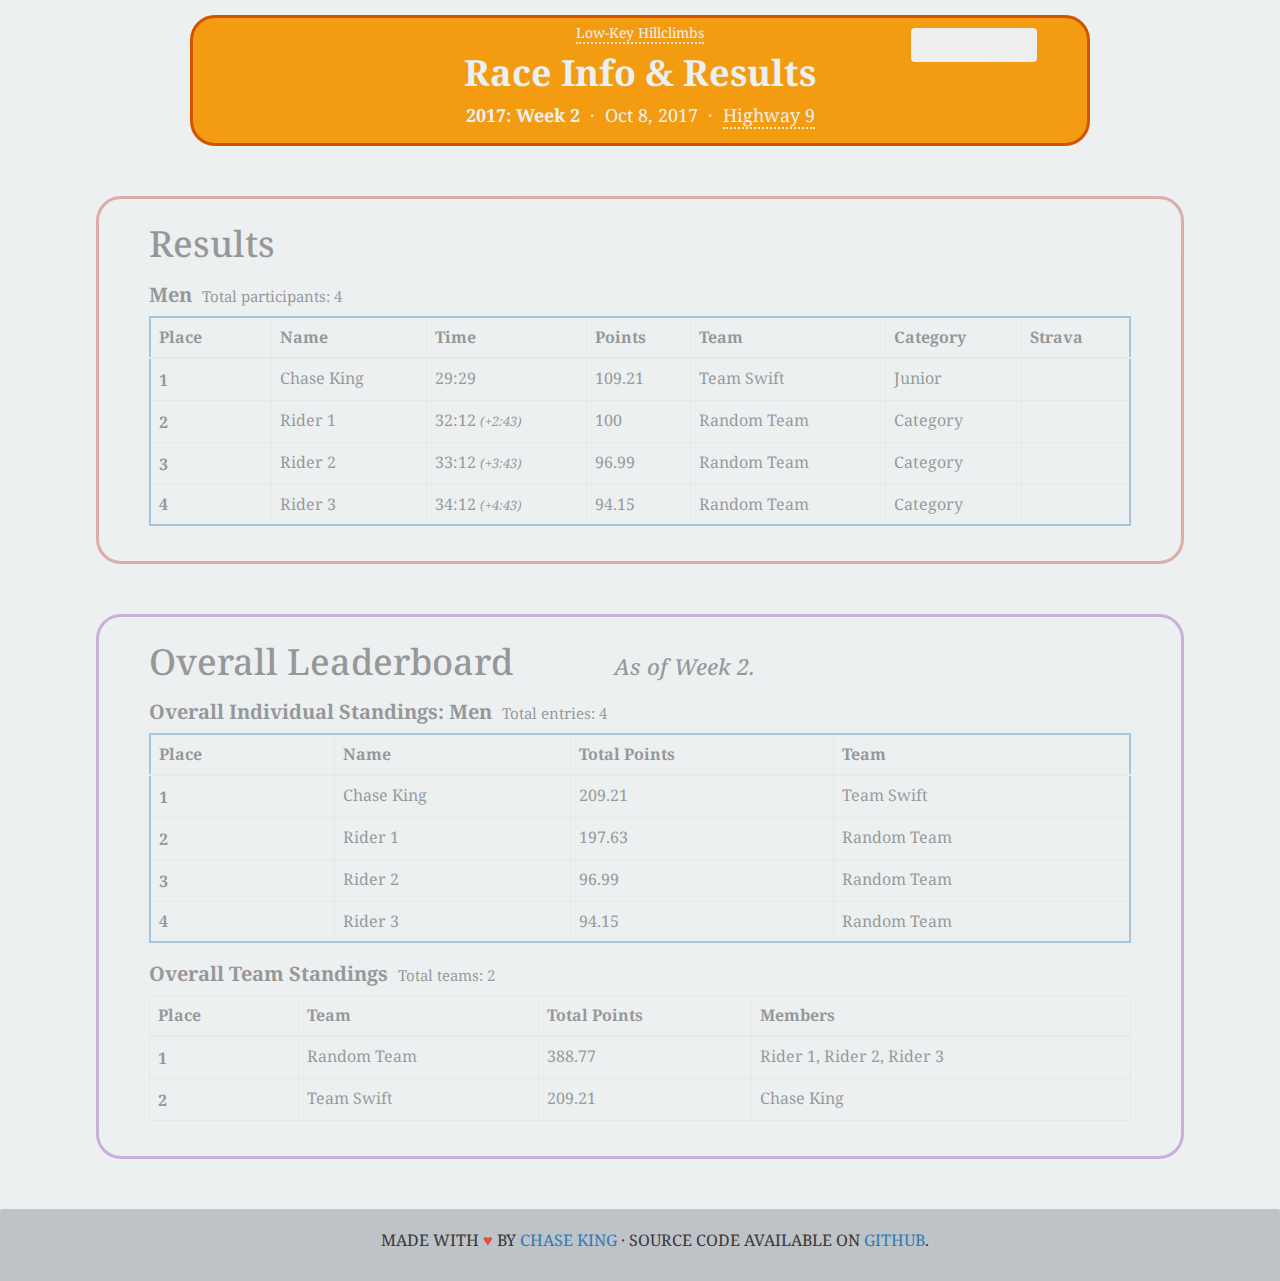
==== commit c5e9c07b: "Link to personal website." ====
--- a/races.html
+++ b/races.html
@@ -54,7 +54,7 @@
             <div id="infoSubHeader" style="text-align: center; font-size: 18px;"></div>
 		</div>-->
 
-        <div id="body">
+        <div id="body" style="opacity: 0">
             <div id="info" class="section border-green">
                 <div id="infoContainer">
                     <div id="infoText" style='font-size: 16px; margin-bottom: 5px; width: 60%; display: inline-block;'></div>
@@ -78,7 +78,7 @@
         </div>
 
         <div id="footer">
-        	<p>Made with <span style="color: #e74c3c;">&#9829;</span> by <a href="https://www.strava.com/athletes/6093294">Chase King</a> &middot; Source code available on <a href="https://github.com/chaseking/LKHC">GitHub</a>.</p>
+        	<p>Made with <span style="color: #e74c3c;">&#9829;</span> by <a href="http://chaseking.me">Chase King</a> &middot; Source code available on <a href="https://github.com/chaseking/LKHC">GitHub</a>.</p>
         </div>
 
         <script type="text/javascript" src="js/races.js"></script>
